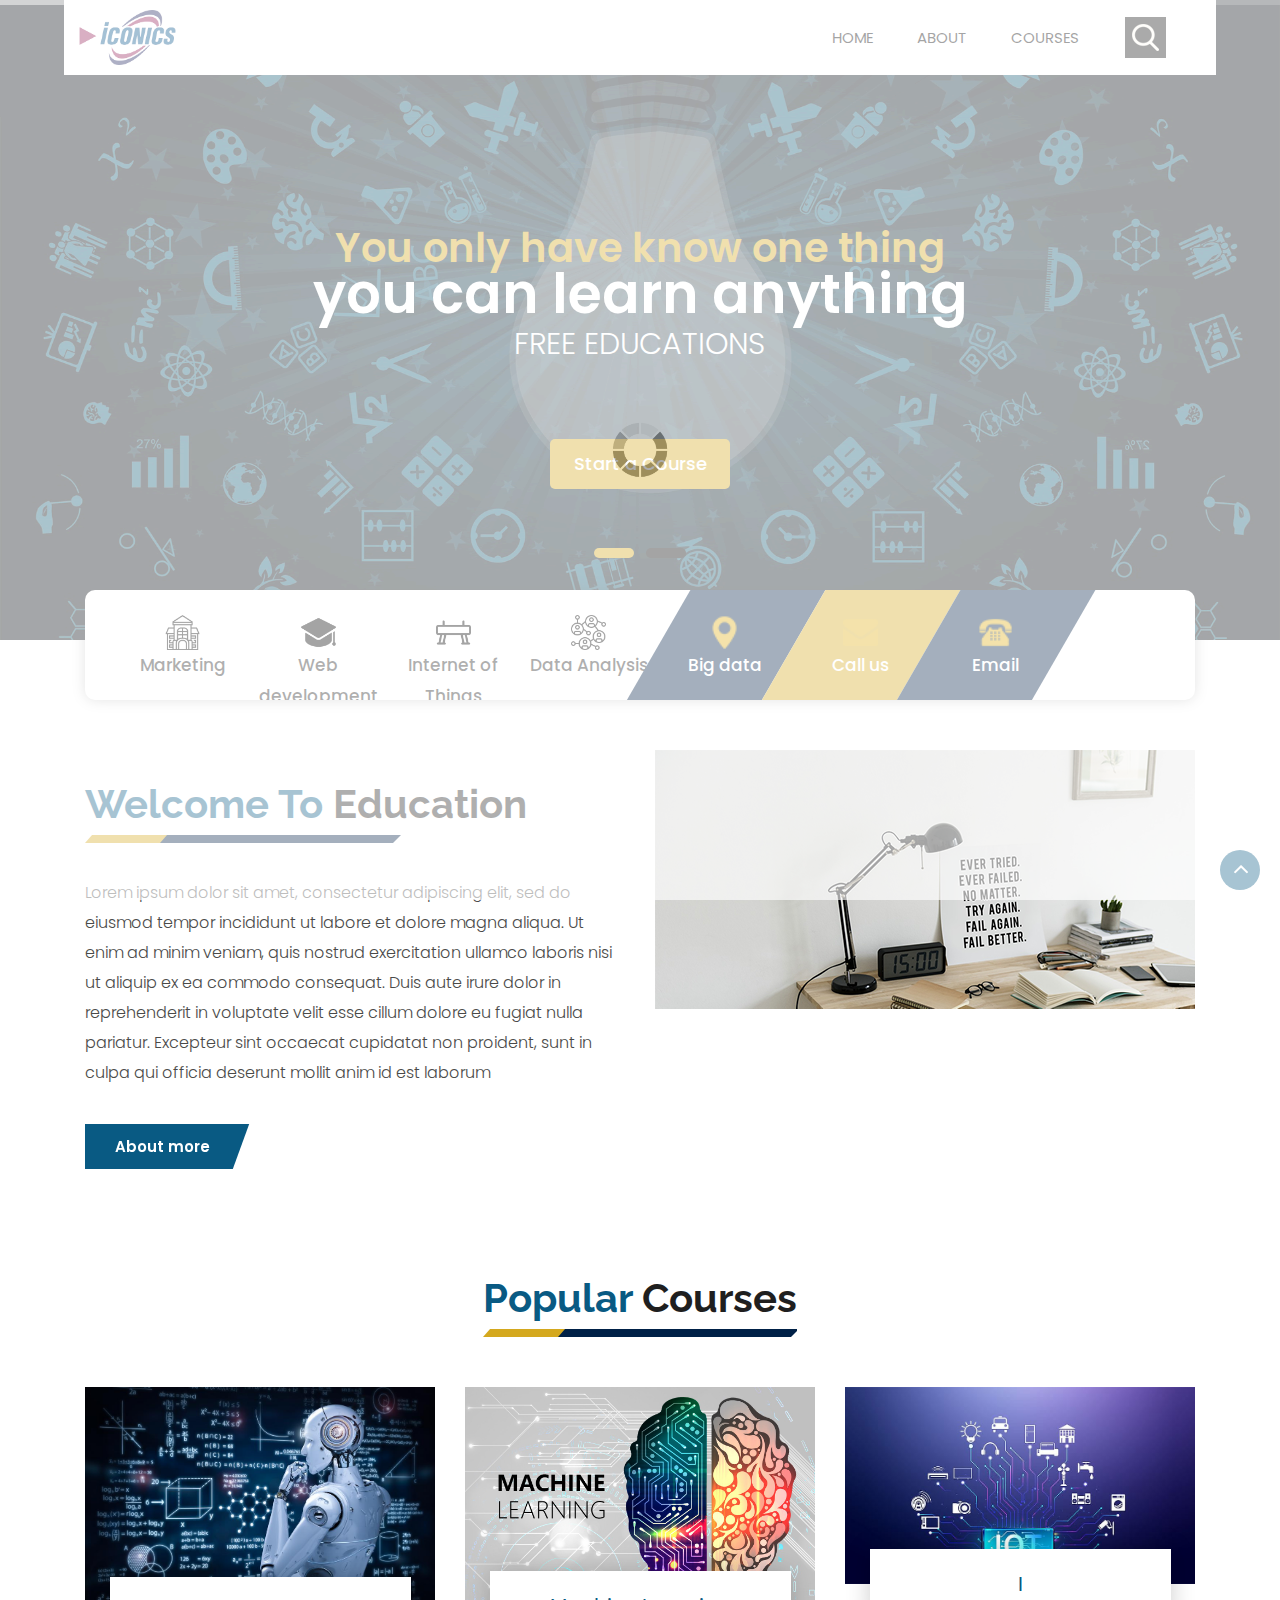
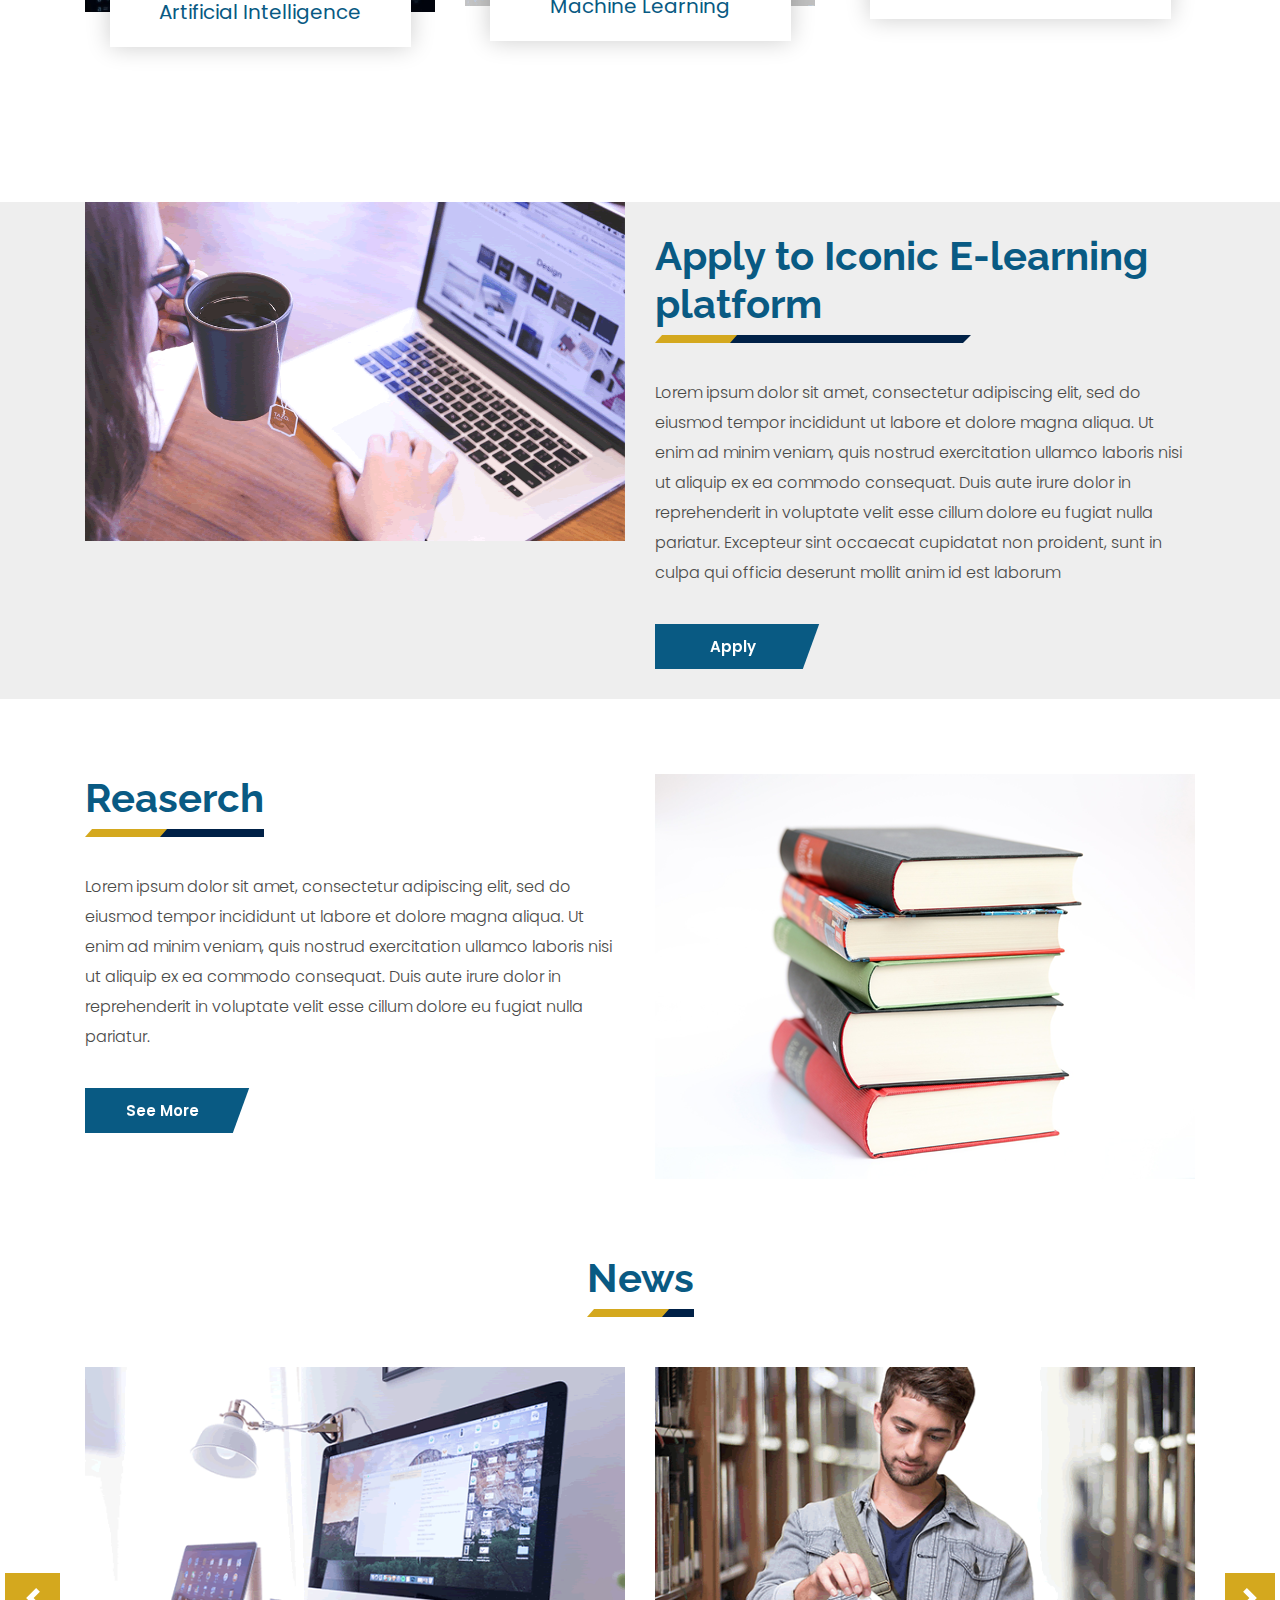
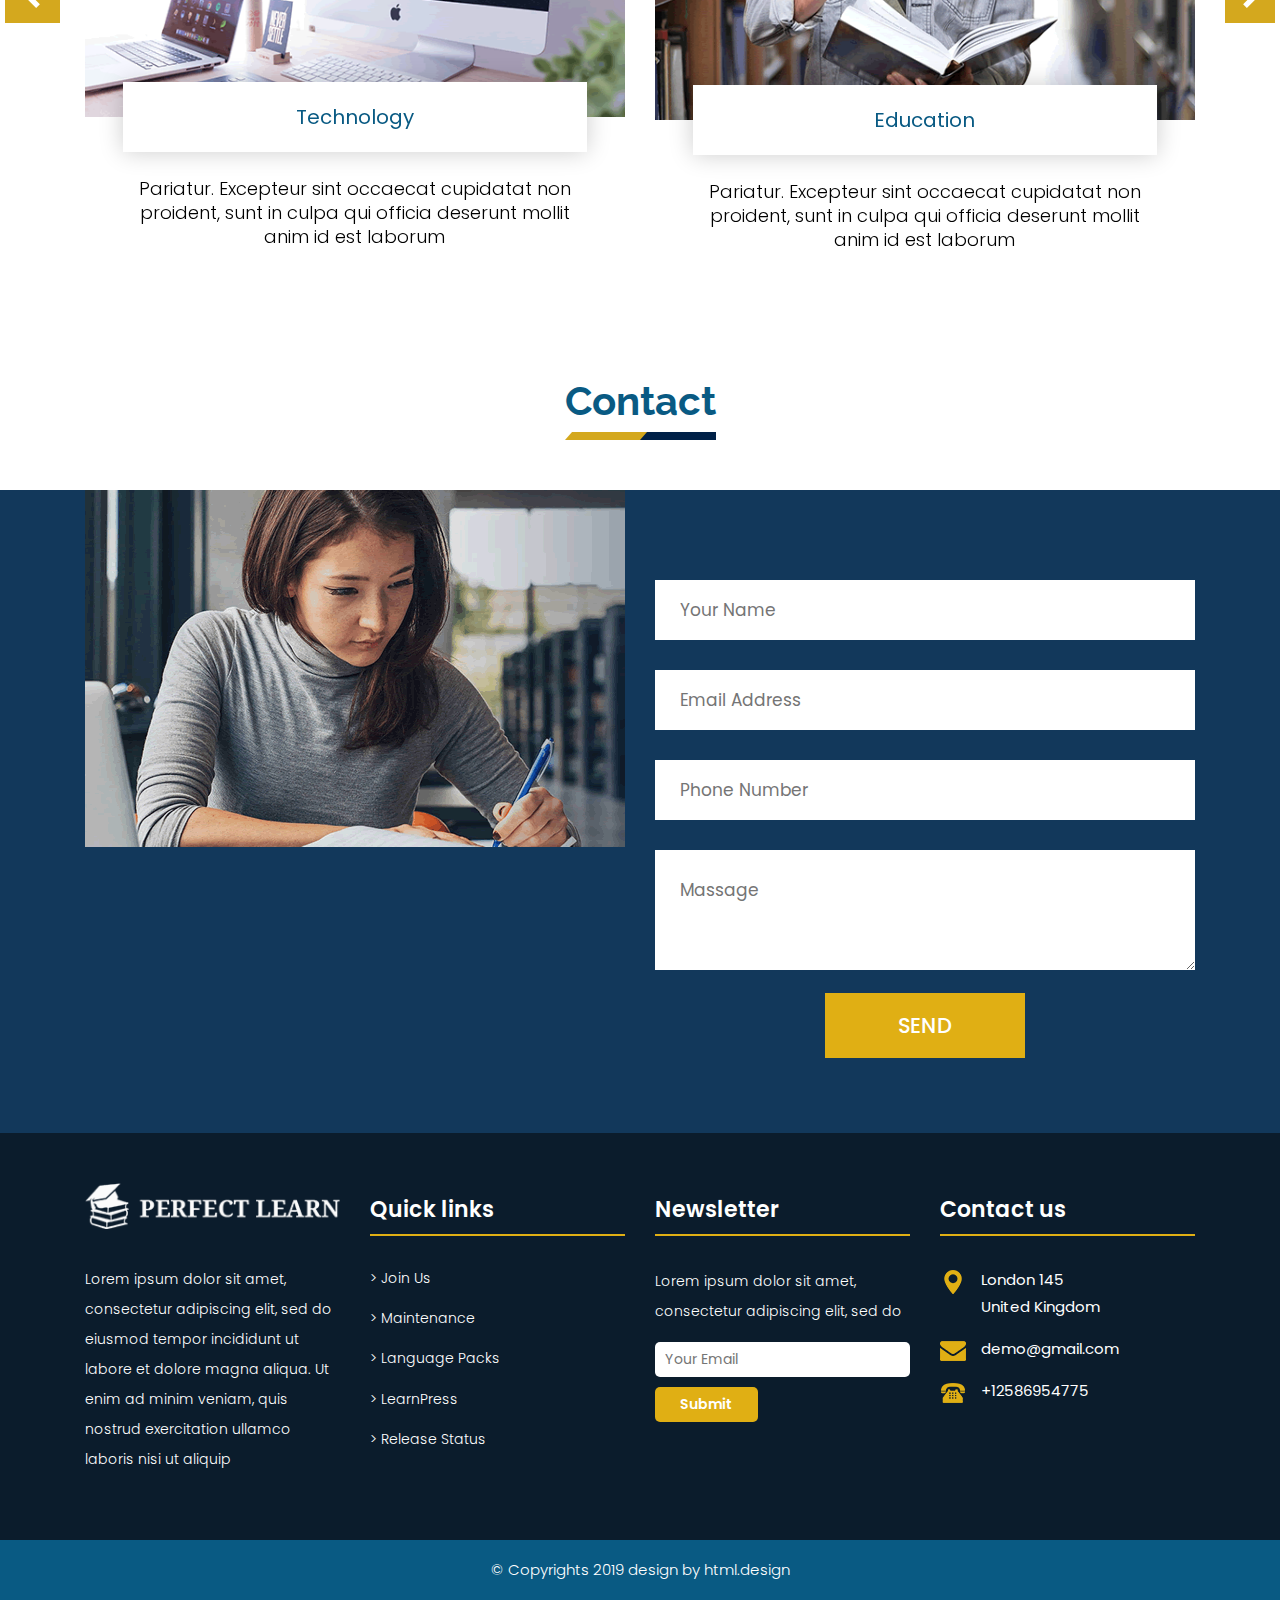
==== index.html @ 2a93c18f "Update index.html" ====
<!DOCTYPE html>
<html lang="en">
<!-- Basic -->

<head>
    <meta charset="utf-8">
    <meta http-equiv="X-UA-Compatible" content="IE=edge">

    <!-- Mobile Metas -->
    <meta name="viewport" content="width=device-width, minimum-scale=1.0, maximum-scale=1.0, user-scalable=no">

    <!-- Site Metas -->
    <title>ICONIC E-Learning</title>
    <meta name="keywords" content="">
    <meta name="description" content="">
    <meta name="author" content="">

    <!-- Site Icons -->
    <link rel="shortcut icon" href="#" type="image/x-icon" />
    <link rel="apple-touch-icon" href="#" />

    <!-- Bootstrap CSS -->
    <link rel="stylesheet" href="css/bootstrap.min.css" />
    <!-- Pogo Slider CSS -->
    <link rel="stylesheet" href="css/pogo-slider.min.css" />
    <!-- Site CSS -->
    <link rel="stylesheet" href="css/style.css" />
    <!-- Responsive CSS -->
    <link rel="stylesheet" href="css/responsive.css" />
    <!-- Custom CSS -->
    <link rel="stylesheet" href="css/custom.css" />

    <!--[if lt IE 9]>
      <script src="https://oss.maxcdn.com/libs/html5shiv/3.7.0/html5shiv.js"></script>
      <script src="https://oss.maxcdn.com/libs/respond.js/1.4.2/respond.min.js"></script>
    <![endif]-->

</head>

<body id="home" data-spy="scroll" data-target="#navbar-wd" data-offset="98">

    <!-- LOADER -->
    <div id="preloader">
        <div class="loader">
            <img src="images/loader.gif" alt="#" />
        </div>
    </div>
    <!-- end loader -->
    <!-- END LOADER -->

    <!-- Start header -->
    <header class="top-header">
        <nav class="navbar header-nav navbar-expand-lg">
            <div class="container-fluid">
                <a class="navbar-brand" href="index.html"><img src="download.png" alt="image"></a>
                <button class="navbar-toggler" type="button" data-toggle="collapse" data-target="#navbar-wd" aria-controls="navbar-wd" aria-expanded="false" aria-label="Toggle navigation">
                    <span></span>
                    <span></span>
                    <span></span>
                </button>
                <div class="collapse navbar-collapse justify-content-end" id="navbar-wd">
                    <ul class="navbar-nav">
                        <li><a class="nav-link active" href="index.html">Home</a></li>
                        <li><a class="nav-link" href="about.html">About</a></li>
			    <li><a class="nav-link" href="courses.html">Courses</a></li>
                    </ul>
                </div>
                <div class="search-box">
                    <input type="text" class="search-txt" placeholder="Search">
                    <a class="search-btn">
                        <img src="images/search_icon.png" alt="#" />
                    </a>
                </div>
            </div>
        </nav>
    </header>
    <!-- End header -->

    <!-- Start Banner -->
    <div class="ulockd-home-slider">
        <div class="container-fluid">
            <div class="row">
                <div class="pogoSlider" id="js-main-slider">
                    <div class="pogoSlider-slide" style="background-image:url(images/banner_img.png);">
                        <div class="container">
                            <div class="row">
                                <div class="col-md-12">
                                    <div class="slide_text">
                                        <h3><span span class="theme_color">You only have know one thing</span><br>you can learn anything</h3>
                                        <h4>Free Educations</h4>
                                        <br>
                                        <div class="full center">
										    <a class="contact_bt" href="courses.html">Start a Course</a>
										</div>
                                    </div>
                                </div>
                            </div>
                        </div>
                    </div>
                    <div class="pogoSlider-slide" style="background-image:url(images/banner_img.png);">
                        <div class="container">
                            <div class="row">
                                <div class="col-md-12">
                                    <div class="slide_text">
                                        <h3><span span class="theme_color">You only have know one thing</span><br>you can learn anything</h3>
                                        <h4>Free Educations</h4>
                                        <br>
                                        <div class="full center">
										    <a class="contact_bt" href="courses.html">Start a Course</a>
										</div>
                                    </div>
                                </div>
                            </div>
                        </div>
                    </div>
                </div>
                <!-- .pogoSlider -->
            </div>
        </div>
    </div>
    <!-- End Banner -->
    <!-- section -->
	<div class="section tabbar_menu">
	   <div class="container">
	      <div class="row">
		      <div class="col-md-12">
			     <div class="tab_menu">
				    <ul>
					   <li><a href="#"><span class="icon"><img src="images/i1.png" alt="#" /></span><span>Marketing</span></a></li>
					   <li><a href="#"><span class="icon"><img src="images/i2.png" alt="#" /></span><span>Web development</span></a></li>
					   <li><a href="#"><span class="icon"><img src="images/i3.png" alt="#" /></span><span>Internet of Things</span></a></li>
					   <li><a href="#"><span class="icon"><img src="images/i4.png" alt="#" /></span><span>Data Analysis</span></a></li>
					   <li><a href="#"><span class="icon"><img src="images/i5.png" alt="#" /></span><span>Big data</span></a></li>
					   <li><a href="#"><span class="icon"><img src="images/i6.png" alt="#" /></span><span>Call us</span></a></li>
					   <li><a href="#"><span class="icon"><img src="images/i7.png" alt="#" /></span><span>Email</span></a></li>
					</ul>
				 </div>
			  </div>
		  </div>
	   </div>
	</div>
	<!-- end section -->
	<!-- section -->
    <div class="section margin-top_50">
        <div class="container">
            <div class="row">
                <div class="col-md-6 layout_padding_2">
                    <div class="full">
                        <div class="heading_main text_align_left">
						   <h2><span>Welcome To</span> Education</h2>
                        </div>
						<div class="full">
						  <p>Lorem ipsum dolor sit amet, consectetur adipiscing elit, sed do eiusmod tempor incididunt ut labore et dolore magna aliqua.
						  Ut enim ad minim veniam, quis nostrud exercitation ullamco laboris nisi ut aliquip ex ea commodo consequat. 
						  Duis aute irure dolor in reprehenderit in voluptate velit esse cillum dolore eu fugiat nulla pariatur. 
						  Excepteur sint occaecat cupidatat non proident, sunt in culpa qui officia deserunt mollit anim id est laborum</p>
						</div>
						<div class="full">
						   <a class="hvr-radial-out button-theme" href="#">About more</a>
						</div>
                    </div>
                </div>
				<div class="col-md-6">
                    <div class="full">
                        <img src="images/img2.png" alt="#" />
                    </div>
                </div>
            </div>
        </div>
    </div>
	<!-- end section -->
	<!-- section -->
    <div class="section layout_padding">
        <div class="container">
            <div class="row">
                <div class="col-md-12">
                    <div class="full">
                        <div class="heading_main text_align_center">
						   <h2><span>Popular </span>Courses</h2>
                        </div>
					  </div>
                </div>
				<div class="col-md-4">
                    <div class="full blog_img_popular">
                       <img class="img-responsive" src="images/AI.jpg" alt="#" /> 
					   <h4>Artificial Intelligence</h4>
                    </div>
                </div>
				<div class="col-md-4">
                    <div class="full blog_img_popular">
                        <img class="img-responsive" src="images/ml.jpeg" alt="#" />
						<h4>Machine Learning</h4>
                    </div>
                </div>
				<div class="col-md-4">
                    <div class="full blog_img_popular">
                        <img class="img-responsive" src="images/IoT.jpg" alt="#" />
						<h4>I</h4>
                    </div>
                </div>
            </div>
        </div>
    </div>
	<!-- end section -->
	<!-- section -->
    <div class="section margin-top_50 silver_bg">
        <div class="container">
            <div class="row">
			    <div class="col-md-6">
                    <div class="full float-right_img">
                        <img src="images/img6.png" alt="#" />
                    </div>
                </div>
                <div class="col-md-6 layout_padding_2">
                    <div class="full">
                        <div class="heading_main text_align_left">
						   <h2><span>Apply to Iconic E-learning platform</h2>
                        </div>
						<div class="full">
						  <p>Lorem ipsum dolor sit amet, consectetur adipiscing elit, sed do eiusmod tempor incididunt ut labore et dolore magna aliqua.
						  Ut enim ad minim veniam, quis nostrud exercitation ullamco laboris nisi ut aliquip ex ea commodo consequat. Duis aute irure dolor 
						  in reprehenderit in voluptate velit esse cillum dolore eu fugiat nulla pariatur. Excepteur sint occaecat cupidatat non proident, 
						  sunt in culpa qui officia deserunt mollit anim id est laborum</p>
						</div>
						<div class="full">
						   <a class="hvr-radial-out button-theme" href="#">Apply</a>
						</div>
                    </div>
                </div>
			</div>
        </div>
    </div>
	<!-- end section -->
	<!-- section -->
    <div class="section layout_padding padding_bottom-0">
        <div class="container">
            <div class="row">
                <div class="col-md-6">
                    <div class="full">
                        <div class="heading_main text_align_left">
						   <h2><span>Reaserch</span></h2>
                        </div>
						<div class="full">
						  <p>Lorem ipsum dolor sit amet, consectetur adipiscing elit, sed do eiusmod tempor incididunt ut labore et dolore magna aliqua. 
						  Ut enim ad minim veniam, quis nostrud exercitation ullamco laboris nisi ut aliquip ex ea commodo consequat. Duis aute irure dolor in 
						  reprehenderit in voluptate velit esse cillum dolore eu fugiat nulla pariatur.</p>
						</div>
						<div class="full">
						   <a class="hvr-radial-out button-theme" href="#">See More</a>
						</div>
                    </div>
                </div>
				<div class="col-md-6">
                    <div class="full">
                        <img class="img-responsive" src="images/img7.png" alt="#" />
                    </div>
                </div>
            </div>
        </div>
    </div>
	<!-- end section -->
	<!-- section -->
    <div class="section layout_padding padding_bottom-0">
        <div class="container">
            <div class="row">
                <div class="col-md-12">
                    <div class="full">
                        <div class="heading_main text_align_center">
						   <h2><span>News</span></h2>
                        </div>
					  </div>
                </div>
			  </div>
               <div class="row">
                <div class="col-lg-12">
                    <div id="demo" class="carousel slide" data-ride="carousel">

                        <!-- The slideshow -->
                        <div class="carousel-inner">
                            <div class="carousel-item active">
                                <div class="row">
                                    <div class="col-lg-6 col-md-6 col-sm-12">
									   <div class="full blog_img_popular">
                                          <img class="img-responsive" src="images/img9.png" alt="#" />
										  <h4>Technology</h4>
										  <p>Pariatur. Excepteur sint occaecat cupidatat non proident, sunt in culpa qui officia deserunt mollit anim id est laborum</p>
										</div>
                                    </div>
                                    <div class="col-lg-6 col-md-6 col-sm-12">
                                        <div class="full blog_img_popular">
                                          <img class="img-responsive" src="images/img8.png" alt="#" />
										  <h4>Education</h4>
										  <p>Pariatur. Excepteur sint occaecat cupidatat non proident, sunt in culpa qui officia deserunt mollit anim id est laborum</p>
										</div>
                                    </div>
                                </div>
                            </div>
                            <div class="carousel-item">
                                <div class="row">
                                    <div class="col-lg-6 col-md-6 col-sm-12">
									   <div class="full blog_img_popular">
                                          <img class="img-responsive" src="images/img9.png" alt="#" />
										  <h4>Technology</h4>
										  <p>Pariatur. Excepteur sint occaecat cupidatat non proident, sunt in culpa qui officia deserunt mollit anim id est laborum</p>
										</div>
                                    </div>
                                    <div class="col-lg-6 col-md-6 col-sm-12">
                                        <div class="full blog_img_popular">
                                          <img class="img-responsive" src="images/img8.png" alt="#" />
										  <h4>Education</h4>
										  <p>Pariatur. Excepteur sint occaecat cupidatat non proident, sunt in culpa qui officia deserunt mollit anim id est laborum</p>
										</div>
                                    </div>
                                </div>
                            </div>
                        </div>

                        <!-- Left and right controls -->
                        <a class="carousel-control-prev" href="#demo" data-slide="prev">
                            <span class="carousel-control-prev-icon"></span>
                        </a>
                        <a class="carousel-control-next" href="#demo" data-slide="next">
                            <span class="carousel-control-next-icon"></span>
                        </a>

                    </div>
                </div>

            </div>			  
           </div>
        </div>
	<!-- end section -->
	<!-- section -->
    <div class="section layout_padding padding_bottom-0">
        <div class="container">
            <div class="row">
                <div class="col-md-12">
                    <div class="full">
                        <div class="heading_main text_align_center">
						   <h2><span>Contact</span></h2>
                        </div>
					  </div>
                </div>
			  </div>
           </div>
        </div>
	<!-- end section -->
	<!-- section -->
    <div class="section contact_section" style="background:#12385b;">
        <div class="container">
               <div class="row">
                 <div class="col-lg-6 col-md-6 col-sm-12">
				    <div class="full float-right_img">
                        <img src="images/img10.png" alt="#">
                    </div>
                 </div>
				 <div class="layout_padding col-lg-6 col-md-6 col-sm-12">
				    <div class="contact_form">
					    <form action="contact.html">
						   <fieldset>
						       <div class="full field">
							      <input type="text" placeholder="Your Name" name="your name" />
							   </div>
							   <div class="full field">
							      <input type="email" placeholder="Email Address" name="Email" />
							   </div>
							   <div class="full field">
							      <input type="phn" placeholder="Phone Number" name="Phone number" />
							   </div>
							   <div class="full field">
							      <textarea placeholder="Massage"></textarea>
							   </div>
							   <div class="full field">
							      <div class="center"><button>Send</button></div>
							   </div>
						   </fieldset>
						</form>
					</div>
                 </div>
               </div>			  
           </div>
        </div>
	<!-- end section -->
    <!-- Start Footer -->
    <footer class="footer-box">
        <div class="container">
		
		   <div class="row">
		   
		      <div class="col-xs-12 col-sm-6 col-md-6 col-lg-3">
			     <div class="footer_blog">
				    <div class="full margin-bottom_30">
					   <img src="images/footer_logo.png" alt="#" />
					 </div>
					 <div class="full white_fonts">
					    <p>Lorem ipsum dolor sit amet, consectetur adipiscing elit, sed do eiusmod tempor incididunt ut labore et dolore magna aliqua. 
						Ut enim ad minim veniam, quis nostrud exercitation ullamco laboris nisi ut aliquip </p>
					 </div>
				 </div>
			  </div>
			  
			  <div class="col-xs-12 col-sm-6 col-md-6 col-lg-3">
			       <div class="footer_blog footer_menu white_fonts">
						    <h3>Quick links</h3>
						    <ul> 
							  <li><a href="#">> Join Us</a></li>
							  <li><a href="#">> Maintenance</a></li>
							  <li><a href="#">> Language Packs</a></li>
							  <li><a href="#">> LearnPress</a></li>
							  <li><a href="#">> Release Status</a></li>
							</ul>
						 </div>
				 </div>
				 
				 <div class="col-xs-12 col-sm-6 col-md-6 col-lg-3">
				 <div class="footer_blog full white_fonts">
						     <h3>Newsletter</h3>
							 <p>Lorem ipsum dolor sit amet, consectetur adipiscing elit, sed do</p>
							 <div class="newsletter_form">
							    <form action="index.html">
								   <input type="email" placeholder="Your Email" name="#" required />
								   <button>Submit</button>
								</form>
							 </div>
						 </div>
					</div>	 
			  
			  <div class="col-xs-12 col-sm-6 col-md-6 col-lg-3">
				 <div class="footer_blog full white_fonts">
						     <h3>Contact us</h3>
							 <ul class="full">
							   <li><img src="images/i5.png"><span>London 145<br>United Kingdom</span></li>
							   <li><img src="images/i6.png"><span>demo@gmail.com</span></li>
							   <li><img src="images/i7.png"><span>+12586954775</span></li>
							 </ul>
						 </div>
					</div>	 
			  
		   </div>
		
        </div>
    </footer>
    <!-- End Footer -->

    <div class="footer_bottom">
        <div class="container">
            <div class="row">
                <div class="col-12">
                    <p class="crp">© Copyrights 2019 design by html.design</p>
                </div>
            </div>
        </div>
    </div>

    <a href="#" id="scroll-to-top" class="hvr-radial-out"><i class="fa fa-angle-up"></i></a>

    <!-- ALL JS FILES -->
    <script src="js/jquery.min.js"></script>
	<script src="js/popper.min.js"></script>
    <script src="js/bootstrap.min.js"></script>
    <!-- ALL PLUGINS -->
    <script src="js/jquery.magnific-popup.min.js"></script>
    <script src="js/jquery.pogo-slider.min.js"></script>
    <script src="js/slider-index.js"></script>
    <script src="js/smoothscroll.js"></script>
    <script src="js/form-validator.min.js"></script>
    <script src="js/contact-form-script.js"></script>
    <script src="js/isotope.min.js"></script>
    <script src="js/images-loded.min.js"></script>
    <script src="js/custom.js"></script>
	<script>
	/* counter js */

(function ($) {
	$.fn.countTo = function (options) {
		options = options || {};
		
		return $(this).each(function () {
			// set options for current element
			var settings = $.extend({}, $.fn.countTo.defaults, {
				from:            $(this).data('from'),
				to:              $(this).data('to'),
				speed:           $(this).data('speed'),
				refreshInterval: $(this).data('refresh-interval'),
				decimals:        $(this).data('decimals')
			}, options);
			
			// how many times to update the value, and how much to increment the value on each update
			var loops = Math.ceil(settings.speed / settings.refreshInterval),
				increment = (settings.to - settings.from) / loops;
			
			// references & variables that will change with each update
			var self = this,
				$self = $(this),
				loopCount = 0,
				value = settings.from,
				data = $self.data('countTo') || {};
			
			$self.data('countTo', data);
			
			// if an existing interval can be found, clear it first
			if (data.interval) {
				clearInterval(data.interval);
			}
			data.interval = setInterval(updateTimer, settings.refreshInterval);
			
			// initialize the element with the starting value
			render(value);
			
			function updateTimer() {
				value += increment;
				loopCount++;
				
				render(value);
				
				if (typeof(settings.onUpdate) == 'function') {
					settings.onUpdate.call(self, value);
				}
				
				if (loopCount >= loops) {
					// remove the interval
					$self.removeData('countTo');
					clearInterval(data.interval);
					value = settings.to;
					
					if (typeof(settings.onComplete) == 'function') {
						settings.onComplete.call(self, value);
					}
				}
			}
			
			function render(value) {
				var formattedValue = settings.formatter.call(self, value, settings);
				$self.html(formattedValue);
			}
		});
	};
	
	$.fn.countTo.defaults = {
		from: 0,               // the number the element should start at
		to: 0,                 // the number the element should end at
		speed: 1000,           // how long it should take to count between the target numbers
		refreshInterval: 100,  // how often the element should be updated
		decimals: 0,           // the number of decimal places to show
		formatter: formatter,  // handler for formatting the value before rendering
		onUpdate: null,        // callback method for every time the element is updated
		onComplete: null       // callback method for when the element finishes updating
	};
	
	function formatter(value, settings) {
		return value.toFixed(settings.decimals);
	}
}(jQuery));

jQuery(function ($) {
  // custom formatting example
  $('.count-number').data('countToOptions', {
	formatter: function (value, options) {
	  return value.toFixed(options.decimals).replace(/\B(?=(?:\d{3})+(?!\d))/g, ',');
	}
  });
  
  // start all the timers
  $('.timer').each(count);  
  
  function count(options) {
	var $this = $(this);
	options = $.extend({}, options || {}, $this.data('countToOptions') || {});
	$this.countTo(options);
  }
});
	</script>
</body>

</html>
---- css/pogo-slider.min.css ----
.pogoSlider-dir-btn:focus,
.pogoSlider-nav-btn:focus {
	outline: 0
}

.pogoSlider {
	width: 100%;
	height: 0;
	padding-bottom: 50% !important;
	position: relative;
	overflow: hidden
}

#column-left .pogoSlider,
#column-right .pogoSlider,
#content .pogoSlider {
	margin-bottom: 20px
}

.pogoSlider--banner .pogoSlider-slide {
	ms-filter: "progid:DXImageTransform.Microsoft.Alpha(Opacity=100)";
	filter: alpha(opacity=100);
	opacity: 1
}

.pogoSlider-slide {
	width: 100%;
	height: 100%;
	position: absolute;
	background-size: cover;
	-ms-filter: "progid:DXImageTransform.Microsoft.Alpha(Opacity=0)";
	filter: alpha(opacity=0);
	opacity: 0;
	-webkit-perspective: 1300px;
	perspective: 1300px;
	overflow: hidden
}

.pogoSlider-loading {
	position: absolute;
	top: 0;
	left: 0;
	width: 100%;
	height: 100%;
	background: #eaeaea;
	z-index: 11
}

.pogoSlider-loading-icon {
	position: absolute;
	top: 50%;
	margin-top: -18px;
	left: 50%;
	margin-left: -18px;
	width: 36px;
	height: 36px;
	background-image: url([data-uri])
}

.pogoSlider-slide-element {
	-webkit-animation-fill-mode: both;
	animation-fill-mode: both
}

.m-pogoSlider .pogoSlider-slide-element {
	position: absolute;
	margin: 0;
	box-sizing: border-box
}

.pogoSlider-progressBar {
	position: absolute;
	width: 100%;
	height: 5px;
	top: 0;
	left: 0;
	background: #fff;
	-ms-filter: "progid:DXImageTransform.Microsoft.Alpha(Opacity=20)";
	filter: alpha(opacity=20);
	background: rgba(255, 255, 255, .2);
	z-index: 6
}

.pogoSlider-progressBar-duration {
	position: absolute;
	height: 100%;
	left: 0;
	width: 0;
	background: #fff;
	-ms-filter: "progid:DXImageTransform.Microsoft.Alpha(Opacity=40)";
	filter: alpha(opacity=40);
	background: rgba(255, 255, 255, .4)
}

.pogoSlider-dir-btn {
	position: absolute;
	z-index: 10;
	background: 0 0;
	width: 20px;
	height: 20px;
	border-color: #eaeaea;
	border-color: rgba(255, 255, 255, .7);
	border-style: solid;
	-webkit-transform: rotate(45deg);
	-ms-transform: rotate(45deg);
	transform: rotate(45deg);
	cursor: pointer
}

.pogoSlider-dir-btn:hover {
	border-color: #fff
}

.pogoSlider--dirBottomLeft .pogoSlider-dir-btn--prev,
.pogoSlider--dirBottomRight .pogoSlider-dir-btn--prev,
.pogoSlider--dirCenterHorizontal .pogoSlider-dir-btn--prev,
.pogoSlider--dirTopLeft .pogoSlider-dir-btn--prev,
.pogoSlider--dirTopRight .pogoSlider-dir-btn--prev {
	border-width: 0 0 3px 3px
}

.pogoSlider--dirBottomLeft .pogoSlider-dir-btn--next,
.pogoSlider--dirBottomRight .pogoSlider-dir-btn--next,
.pogoSlider--dirCenterHorizontal .pogoSlider-dir-btn--next,
.pogoSlider--dirTopLeft .pogoSlider-dir-btn--next,
.pogoSlider--dirTopRight .pogoSlider-dir-btn--next {
	border-width: 3px 3px 0 0
}

.pogoSlider--dirCenterVertical .pogoSlider-dir-btn--next {
	border-width: 3px 0 0 3px
}

.pogoSlider--dirCenterVertical .pogoSlider-dir-btn--prev {
	border-width: 0 3px 3px 0
}

.pogoSlider--dirCenterVertical .pogoSlider-dir-btn--next,
.pogoSlider--dirTopLeft .pogoSlider-dir-btn,
.pogoSlider--dirTopRight .pogoSlider-dir-btn {
	top: 14px
}

.pogoSlider--dirBottomLeft .pogoSlider-dir-btn--prev,
.pogoSlider--dirCenterHorizontal .pogoSlider-dir-btn--prev,
.pogoSlider--dirTopLeft .pogoSlider-dir-btn--prev {
	left: 14px
}

.pogoSlider--dirBottomLeft .pogoSlider-dir-btn--next,
.pogoSlider--dirTopLeft .pogoSlider-dir-btn--next {
	left: 50px
}

.pogoSlider--dirBottomRight .pogoSlider-dir-btn--prev,
.pogoSlider--dirTopRight .pogoSlider-dir-btn--prev {
	right: 50px
}

.pogoSlider--dirBottomRight .pogoSlider-dir-btn--next,
.pogoSlider--dirCenterHorizontal .pogoSlider-dir-btn--next,
.pogoSlider--dirTopRight .pogoSlider-dir-btn--next {
	right: 14px
}

.pogoSlider--dirBottomLeft .pogoSlider-dir-btn,
.pogoSlider--dirBottomRight .pogoSlider-dir-btn,
.pogoSlider--dirCenterVertical .pogoSlider-dir-btn--prev {
	bottom: 14px
}

.pogoSlider--dirCenterVertical .pogoSlider-dir-btn {
	left: 50%;
	margin-left: -10px
}

.pogoSlider--dirCenterHorizontal .pogoSlider-dir-btn {
	top: 50%;
	margin-top: -10px
}

.pogoSlider-nav {
	position: absolute;
	padding: 0;
	margin: 0;
	z-index: 10
}

.pogoSlider--navBottom .pogoSlider-nav,
.pogoSlider--navTop .pogoSlider-nav {
	left: 50%;
	-webkit-transform: translateX(-50%);
	-ms-transform: translateX(-50%);
	transform: translateX(-50%)
}

.pogoSlider--navTop .pogoSlider-nav {
	top: 10px
}

.pogoSlider--navBottom .pogoSlider-nav {
	bottom: 10px
}

.pogoSlider--navBottom .pogoSlider-nav li,
.pogoSlider--navTop .pogoSlider-nav li {
	display: inline;
	margin: 0 6px
}

.pogoSlider--navLeft .pogoSlider-nav,
.pogoSlider--navRight .pogoSlider-nav {
	top: 50%;
	-webkit-transform: translateY(-50%);
	-ms-transform: translateY(-50%);
	transform: translateY(-50%)
}

.pogoSlider--navLeft .pogoSlider-nav {
	left: 10px
}

.pogoSlider--navRight .pogoSlider-nav {
	right: 10px
}

.pogoSlider--navLeft .pogoSlider-nav li,
.pogoSlider--navRight .pogoSlider-nav li {
	display: block;
	margin: 6px 0
}

.pogoSlider-nav-btn {
	background: #ccc;
	background: rgba(255, 255, 255, .5);
	border: none;
	border-radius: 10px;
	width: 40px;
	height: 10px;
	box-shadow: 0 1px 1px rgba(0, 0, 0, .1);
	cursor: pointer
}

.pogoSlider-nav-btn--selected {
	background: #fff;
	box-shadow: 0 1px 1px rgba(0, 0, 0, .3)
}

.pogoSlider-slide-slice {
	overflow: hidden;
	position: absolute;
	background-size: cover
}

.pogoSlider-slide-slice-inner {
	position: absolute;
	overflow: hidden
}

.pogoSlider-animation-slideDownIn {
	-webkit-animation-name: slideDownIn;
	animation-name: slideDownIn
}

@-webkit-keyframes slideDownIn {
	0% {
		-webkit-transform: translateY(-50px);
		transform: translateY(-50px);
		opacity: 0
	}
	100% {
		-webkit-transform: translateY(0);
		transform: translateY(0);
		opacity: 1
	}
}

@keyframes slideDownIn {
	0% {
		-webkit-transform: translateY(-50px);
		transform: translateY(-50px);
		opacity: 0
	}
	100% {
		-webkit-transform: translateY(0);
		transform: translateY(0);
		opacity: 1
	}
}

.pogoSlider-animation-slideDownOut {
	-webkit-animation-name: slideDownOut;
	animation-name: slideDownOut
}

@-webkit-keyframes slideDownOut {
	0% {
		-webkit-transform: translateY(0);
		transform: translateY(0);
		opacity: 1
	}
	100% {
		-webkit-transform: translateY(50px);
		transform: translateY(50px);
		opacity: 0
	}
}

@keyframes slideDownOut {
	0% {
		-webkit-transform: translateY(0);
		transform: translateY(0);
		opacity: 1
	}
	100% {
		-webkit-transform: translateY(50px);
		transform: translateY(50px);
		opacity: 0
	}
}

.pogoSlider-animation-slideUpIn {
	-webkit-animation-name: slideUpIn;
	animation-name: slideUpIn
}

@-webkit-keyframes slideUpIn {
	0% {
		-webkit-transform: translateY(50px);
		transform: translateY(50px);
		opacity: 0
	}
	100% {
		-webkit-transform: translateY(0);
		transform: translateY(0);
		opacity: 1
	}
}

@keyframes slideUpIn {
	0% {
		-webkit-transform: translateY(50px);
		transform: translateY(50px);
		opacity: 0
	}
	100% {
		-webkit-transform: translateY(0);
		transform: translateY(0);
		opacity: 1
	}
}

.pogoSlider-animation-slideUpOut {
	-webkit-animation-name: slideUpOut;
	animation-name: slideUpOut
}

@-webkit-keyframes slideUpOut {
	0% {
		-webkit-transform: translateY(0);
		transform: translateY(0);
		opacity: 1
	}
	100% {
		-webkit-transform: translateY(50px);
		transform: translateY(50px);
		opacity: 0
	}
}

@keyframes slideUpOut {
	0% {
		-webkit-transform: translateY(0);
		transform: translateY(0);
		opacity: 1
	}
	100% {
		-webkit-transform: translateY(50px);
		transform: translateY(50px);
		opacity: 0
	}
}

.pogoSlider-animation-slideRightIn {
	-webkit-animation-name: slideRightIn;
	animation-name: slideRightIn
}

.pogoSlider-animation-slideRightOut {
	-webkit-animation-name: slideRightOut;
	animation-name: slideRightOut
}

@-webkit-keyframes slideRightIn {
	0% {
		-webkit-transform: translateX(-50px);
		transform: translateX(-50px);
		opacity: 0
	}
	100% {
		-webkit-transform: translateX(0);
		transform: translateX(0);
		opacity: 1
	}
}

@keyframes slideRightIn {
	0% {
		-webkit-transform: translateX(-50px);
		transform: translateX(-50px);
		opacity: 0
	}
	100% {
		-webkit-transform: translateX(0);
		transform: translateX(0);
		opacity: 1
	}
}

@-webkit-keyframes slideRightOut {
	0% {
		-webkit-transform: translateX(0);
		transform: translateX(0);
		opacity: 1
	}
	100% {
		-webkit-transform: translateX(50px);
		transform: translateX(50px);
		opacity: 0
	}
}

@keyframes slideRightOut {
	0% {
		-webkit-transform: translateX(0);
		transform: translateX(0);
		opacity: 1
	}
	100% {
		-webkit-transform: translateX(50px);
		transform: translateX(50px);
		opacity: 0
	}
}

.pogoSlider-animation-slideLeftIn {
	-webkit-animation-name: slideLeftIn;
	animation-name: slideLeftIn
}

.pogoSlider-animation-slideLeftOut {
	-webkit-animation-name: slideLeftOut;
	animation-name: slideLeftOut
}

@-webkit-keyframes slideLeftIn {
	0% {
		-webkit-transform: translateX(50px);
		transform: translateX(50px);
		opacity: 0
	}
	100% {
		-webkit-transform: translateX(0);
		transform: translateX(0);
		opacity: 1
	}
}

@keyframes slideLeftIn {
	0% {
		-webkit-transform: translateX(50px);
		transform: translateX(50px);
		opacity: 0
	}
	100% {
		-webkit-transform: translateX(0);
		transform: translateX(0);
		opacity: 1
	}
}

@-webkit-keyframes slideLeftOut {
	0% {
		-webkit-transform: translateX(0);
		transform: translateX(0);
		opacity: 1
	}
	100% {
		-webkit-transform: translateX(-50px);
		transform: translateX(-50px);
		opacity: 0
	}
}

@keyframes slideLeftOut {
	0% {
		-webkit-transform: translateX(0);
		transform: translateX(0);
		opacity: 1
	}
	100% {
		-webkit-transform: translateX(-50px);
		transform: translateX(-50px);
		opacity: 0
	}
}

.pogoSlider-animation-expandIn {
	-webkit-animation-name: expandIn;
	animation-name: expandIn
}

.pogoSlider-animation-expandOut {
	-webkit-animation-name: expandOut;
	animation-name: expandOut
}

@-webkit-keyframes expandIn {
	0% {
		-webkit-transform: scale(.7);
		transform: scale(.7);
		opacity: 0
	}
	100% {
		-webkit-transform: scale(1);
		transform: scale(1);
		opacity: 1
	}
}

@keyframes expandIn {
	0% {
		-webkit-transform: scale(.7);
		transform: scale(.7);
		opacity: 0
	}
	100% {
		-webkit-transform: scale(1);
		transform: scale(1);
		opacity: 1
	}
}

@-webkit-keyframes expandOut {
	0% {
		-webkit-transform: scale(1);
		transform: scale(1);
		opacity: 1
	}
	100% {
		-webkit-transform: scale(1.5);
		transform: scale(1.5);
		opacity: 0
	}
}

@keyframes expandOut {
	0% {
		-webkit-transform: scale(1);
		transform: scale(1);
		opacity: 1
	}
	100% {
		-webkit-transform: scale(1.5);
		transform: scale(1.5);
		opacity: 0
	}
}

.pogoSlider-animation-contractIn {
	-webkit-animation-name: contractIn;
	animation-name: contractIn
}

.pogoSlider-animation-contractOut {
	-webkit-animation-name: contractOut;
	animation-name: contractOut
}

@-webkit-keyframes contractIn {
	0% {
		-webkit-transform: scale(2);
		transform: scale(2);
		opacity: 0
	}
	100% {
		-webkit-transform: scale(1);
		transform: scale(1);
		opacity: 1
	}
}

@keyframes contractIn {
	0% {
		-webkit-transform: scale(2);
		transform: scale(2);
		opacity: 0
	}
	100% {
		-webkit-transform: scale(1);
		transform: scale(1);
		opacity: 1
	}
}

@-webkit-keyframes contractOut {
	0% {
		-webkit-transform: scale(1);
		transform: scale(1);
		opacity: 1
	}
	100% {
		-webkit-transform: scale(.5);
		transform: scale(.5);
		opacity: 0
	}
}

@keyframes contractOut {
	0% {
		-webkit-transform: scale(1);
		transform: scale(1);
		opacity: 1
	}
	100% {
		-webkit-transform: scale(.5);
		transform: scale(.5);
		opacity: 0
	}
}

.pogoSlider-animation-spinIn {
	-webkit-animation-name: spinIn;
	animation-name: spinIn
}

.pogoSlider-animation-spinOut {
	-webkit-animation-name: spinOut;
	animation-name: spinOut
}

@-webkit-keyframes spinIn {
	0% {
		-webkit-backface-visibility: hidden;
		backface-visibility: hidden;
		-webkit-transform: scale(0)rotate(720deg);
		transform: scale(0)rotate(720deg)
	}
	100% {
		-webkit-backface-visibility: hidden;
		backface-visibility: hidden;
		-webkit-transform: scale(1)rotate(0);
		transform: scale(1)rotate(0)
	}
}

@keyframes spinIn {
	0% {
		-webkit-backface-visibility: hidden;
		backface-visibility: hidden;
		-webkit-transform: scale(0)rotate(720deg);
		transform: scale(0)rotate(720deg)
	}
	100% {
		-webkit-backface-visibility: hidden;
		backface-visibility: hidden;
		-webkit-transform: scale(1)rotate(0);
		transform: scale(1)rotate(0)
	}
}

@-webkit-keyframes spinOut {
	0% {
		-webkit-backface-visibility: hidden;
		backface-visibility: hidden;
		-webkit-transform: scale(1)rotate(0);
		transform: scale(1)rotate(0)
	}
	100% {
		-webkit-backface-visibility: hidden;
		backface-visibility: hidden;
		-webkit-transform: scale(0)rotate(720deg);
		transform: scale(0)rotate(720deg)
	}
}

@keyframes spinOut {
	0% {
		-webkit-backface-visibility: hidden;
		backface-visibility: hidden;
		-webkit-transform: scale(1)rotate(0);
		transform: scale(1)rotate(0)
	}
	100% {
		-webkit-backface-visibility: hidden;
		backface-visibility: hidden;
		-webkit-transform: scale(0)rotate(720deg);
		transform: scale(0)rotate(720deg)
	}
}

.pogoSlider-animation-sideFallIn {
	-webkit-transform-style: preserve-3d;
	transform-style: preserve-3d;
	-webkit-animation-name: sideFallIn;
	animation-name: sideFallIn
}

.pogoSlider-animation-sideFallOut {
	-webkit-transform-style: preserve-3d;
	transform-style: preserve-3d;
	-webkit-animation-name: sideFallOut;
	animation-name: sideFallOut
}

@-webkit-keyframes sideFallIn {
	0% {
		-webkit-transform: translate(30%)translateZ(600px)rotate(10deg);
		transform: translate(30%)translateZ(600px)rotate(10deg);
		opacity: 0
	}
	100% {
		-webkit-transform: translate(0)translateZ(0)rotate(0);
		transform: translate(0)translateZ(0)rotate(0);
		opacity: 1
	}
}

@keyframes sideFallIn {
	0% {
		-webkit-transform: translate(30%)translateZ(600px)rotate(10deg);
		transform: translate(30%)translateZ(600px)rotate(10deg);
		opacity: 0
	}
	100% {
		-webkit-transform: translate(0)translateZ(0)rotate(0);
		transform: translate(0)translateZ(0)rotate(0);
		opacity: 1
	}
}

@-webkit-keyframes sideFallOut {
	0% {
		-webkit-transform: translate(0)translateZ(0)rotate(0);
		transform: translate(0)translateZ(0)rotate(0);
		opacity: 1
	}
	100% {
		-webkit-transform: translate(30%)translateZ(600px)rotate(10deg);
		transform: translate(30%)translateZ(600px)rotate(10deg);
		opacity: 0
	}
}

@keyframes sideFallOut {
	0% {
		-webkit-transform: translate(0)translateZ(0)rotate(0);
		transform: translate(0)translateZ(0)rotate(0);
		opacity: 1
	}
	100% {
		-webkit-transform: translate(30%)translateZ(600px)rotate(10deg);
		transform: translate(30%)translateZ(600px)rotate(10deg);
		opacity: 0
	}
}

.pogoSlider-animation-horizontal3DFlipIn {
	-webkit-transform-style: preserve-3d;
	transform-style: preserve-3d;
	-webkit-animation-name: horizontal3DFlipIn;
	animation-name: horizontal3DFlipIn
}

.pogoSlider-animation-horizontal3DFlipOut {
	-webkit-transform-style: preserve-3d;
	transform-style: preserve-3d;
	-webkit-animation-name: horizontal3DFlipOut;
	animation-name: horizontal3DFlipOut
}

@-webkit-keyframes horizontal3DFlipIn {
	0% {
		-webkit-transform: rotateY(-70deg);
		transform: rotateY(-70deg);
		opacity: 0
	}
	100% {
		-webkit-transform: rotateY(0);
		transform: rotateY(0);
		opacity: 1
	}
}

@keyframes horizontal3DFlipIn {
	0% {
		-webkit-transform: rotateY(-70deg);
		transform: rotateY(-70deg);
		opacity: 0
	}
	100% {
		-webkit-transform: rotateY(0);
		transform: rotateY(0);
		opacity: 1
	}
}

@-webkit-keyframes horizontal3DFlipOut {
	0% {
		-webkit-transform: rotateY(0);
		transform: rotateY(0);
		opacity: 1
	}
	100% {
		-webkit-transform: rotateY(-70deg);
		transform: rotateY(-70deg);
		opacity: 0
	}
}

@keyframes horizontal3DFlipOut {
	0% {
		-webkit-transform: rotateY(0);
		transform: rotateY(0);
		opacity: 1
	}
	100% {
		-webkit-transform: rotateY(-70deg);
		transform: rotateY(-70deg);
		opacity: 0
	}
}

.pogoSlider-animation-vertical3DFlipIn {
	-webkit-transform-style: preserve-3d;
	transform-style: preserve-3d;
	-webkit-animation-name: vertical3DFlipIn;
	animation-name: vertical3DFlipIn
}

.pogoSlider-animation-vertical3DFlipOut {
	-webkit-transform-style: preserve-3d;
	transform-style: preserve-3d;
	-webkit-animation-name: vertical3DFlipOut;
	animation-name: vertical3DFlipOut
}

@-webkit-keyframes vertical3DFlipIn {
	0% {
		-webkit-transform: rotateX(-70deg);
		transform: rotateX(-70deg);
		opacity: 0
	}
	100% {
		-webkit-transform: rotateX(0);
		transform: rotateX(0);
		opacity: 1
	}
}

@keyframes vertical3DFlipIn {
	0% {
		-webkit-transform: rotateX(-70deg);
		transform: rotateX(-70deg);
		opacity: 0
	}
	100% {
		-webkit-transform: rotateX(0);
		transform: rotateX(0);
		opacity: 1
	}
}

@-webkit-keyframes vertical3DFlipOut {
	0% {
		-webkit-transform: rotateX(0);
		transform: rotateX(0);
		opacity: 1
	}
	100% {
		-webkit-transform: rotateX(-70deg);
		transform: rotateX(-70deg);
		opacity: 0
	}
}

@keyframes vertical3DFlipOut {
	0% {
		-webkit-transform: rotateX(0);
		transform: rotateX(0);
		opacity: 1
	}
	100% {
		-webkit-transform: rotateX(-70deg);
		transform: rotateX(-70deg);
		opacity: 0
	}
}

.pogoSlider-animation-3DPivotIn {
	-webkit-transform-style: preserve-3d;
	transform-style: preserve-3d;
	-webkit-animation-name: pivotIn;
	animation-name: pivotIn
}

.pogoSlider-animation-3DPivotOut {
	-webkit-transform-style: preserve-3d;
	transform-style: preserve-3d;
	-webkit-animation-name: pivotOut;
	animation-name: pivotOut
}

@-webkit-keyframes pivotIn {
	0% {
		-webkit-transform: rotateX(-60deg);
		transform: rotateX(-60deg);
		-webkit-transform-origin: 50% 0;
		transform-origin: 50% 0;
		opacity: 0
	}
	100% {
		-webkit-transform: rotateX(0);
		transform: rotateX(0);
		-webkit-transform-origin: 0 0;
		transform-origin: 0 0;
		opacity: 1
	}
}

@keyframes pivotIn {
	0% {
		-webkit-transform: rotateX(-60deg);
		transform: rotateX(-60deg);
		-webkit-transform-origin: 50% 0;
		transform-origin: 50% 0;
		opacity: 0
	}
	100% {
		-webkit-transform: rotateX(0);
		transform: rotateX(0);
		-webkit-transform-origin: 0 0;
		transform-origin: 0 0;
		opacity: 1
	}
}

@-webkit-keyframes pivotOut {
	0% {
		-webkit-transform: rotateX(0);
		transform: rotateX(0);
		-webkit-transform-origin: 0 0;
		transform-origin: 0 0;
		opacity: 1
	}
	100% {
		-webkit-transform: rotateX(-60deg);
		transform: rotateX(-60deg);
		-webkit-transform-origin: 50% 0;
		transform-origin: 50% 0;
		opacity: 0
	}
}

@keyframes pivotOut {
	0% {
		-webkit-transform: rotateX(0);
		transform: rotateX(0);
		-webkit-transform-origin: 0 0;
		transform-origin: 0 0;
		opacity: 1
	}
	100% {
		-webkit-transform: rotateX(-60deg);
		transform: rotateX(-60deg);
		-webkit-transform-origin: 50% 0;
		transform-origin: 50% 0;
		opacity: 0
	}
}

.pogoSlider-animation-rollLeftIn {
	-webkit-animation-name: rollLeftIn;
	animation-name: rollLeftIn
}

.pogoSlider-animation-rollLeftOut {
	-webkit-animation-name: rollLeftOut;
	animation-name: rollLeftOut
}

@-webkit-keyframes rollLeftIn {
	0% {
		opacity: 0;
		-webkit-transform: translateX(100%)rotate(120deg);
		transform: translateX(100%)rotate(120deg)
	}
	100% {
		opacity: 1;
		-webkit-transform: translateX(0)rotate(0);
		transform: translateX(0)rotate(0)
	}
}

@keyframes rollLeftIn {
	0% {
		opacity: 0;
		-webkit-transform: translateX(100%)rotate(120deg);
		transform: translateX(100%)rotate(120deg)
	}
	100% {
		opacity: 1;
		-webkit-transform: translateX(0)rotate(0);
		transform: translateX(0)rotate(0)
	}
}

@-webkit-keyframes rollLeftOut {
	0% {
		opacity: 1;
		-webkit-transform: translateX(0)rotate(0);
		transform: translateX(0)rotate(0)
	}
	100% {
		opacity: 0;
		-webkit-transform: translateX(-100%)rotate(-120deg);
		transform: translateX(-100%)rotate(-120deg)
	}
}

@keyframes rollLeftOut {
	0% {
		opacity: 1;
		-webkit-transform: translateX(0)rotate(0);
		transform: translateX(0)rotate(0)
	}
	100% {
		opacity: 0;
		-webkit-transform: translateX(-100%)rotate(-120deg);
		transform: translateX(-100%)rotate(-120deg)
	}
}

.pogoSlider-animation-rollRightIn {
	-webkit-animation-name: rollRightIn;
	animation-name: rollRightIn
}

.pogoSlider-animation-rollRightOut {
	-webkit-animation-name: rollRightOut;
	animation-name: rollRightOut
}

@-webkit-keyframes rollRightIn {
	0% {
		opacity: 0;
		-webkit-transform: translateX(-100%)rotate(-120deg);
		transform: translateX(-100%)rotate(-120deg)
	}
	100% {
		opacity: 1;
		-webkit-transform: translateX(0)rotate(0);
		transform: translateX(0)rotate(0)
	}
}

@keyframes rollRightIn {
	0% {
		opacity: 0;
		-webkit-transform: translateX(-100%)rotate(-120deg);
		transform: translateX(-100%)rotate(-120deg)
	}
	100% {
		opacity: 1;
		-webkit-transform: translateX(0)rotate(0);
		transform: translateX(0)rotate(0)
	}
}

@-webkit-keyframes rollRightOut {
	0% {
		opacity: 1;
		-webkit-transform: translateX(0)rotate(0);
		transform: translateX(0)rotate(0)
	}
	100% {
		opacity: 0;
		-webkit-transform: translateX(100%)rotate(120deg);
		transform: translateX(100%)rotate(120deg)
	}
}

@keyframes rollRightOut {
	0% {
		opacity: 1;
		-webkit-transform: translateX(0)rotate(0);
		transform: translateX(0)rotate(0)
	}
	100% {
		opacity: 0;
		-webkit-transform: translateX(100%)rotate(120deg);
		transform: translateX(100%)rotate(120deg)
	}
}

.pogoSlider-animation-glideLeftIn {
	-webkit-animation-name: glideLeftIn;
	animation-name: glideLeftIn;
	-webkit-animation-timing-function: ease-out;
	animation-timing-function: ease-out
}

.pogoSlider-animation-glideLeftOut {
	-webkit-animation-name: glideLeftOut;
	animation-name: glideLeftOut;
	-webkit-animation-timing-function: ease-in;
	animation-timing-function: ease-in
}

@-webkit-keyframes glideLeftIn {
	0% {
		-webkit-transform: translateX(100%)skewX(-30deg);
		transform: translateX(100%)skewX(-30deg);
		opacity: 0
	}
	60% {
		-webkit-transform: translateX(-20%)skewX(30deg);
		transform: translateX(-20%)skewX(30deg);
		opacity: 1
	}
	80% {
		-webkit-transform: translateX(0)skewX(-15deg);
		transform: translateX(0)skewX(-15deg);
		opacity: 1
	}
	100% {
		-webkit-transform: translateX(0)skewX(0);
		transform: translateX(0)skewX(0);
		opacity: 1
	}
}

@keyframes glideLeftIn {
	0% {
		-webkit-transform: translateX(100%)skewX(-30deg);
		transform: translateX(100%)skewX(-30deg);
		opacity: 0
	}
	60% {
		-webkit-transform: translateX(-20%)skewX(30deg);
		transform: translateX(-20%)skewX(30deg);
		opacity: 1
	}
	80% {
		-webkit-transform: translateX(0)skewX(-15deg);
		transform: translateX(0)skewX(-15deg);
		opacity: 1
	}
	100% {
		-webkit-transform: translateX(0)skewX(0);
		transform: translateX(0)skewX(0);
		opacity: 1
	}
}

@-webkit-keyframes glideLeftOut {
	0% {
		-webkit-transform: translateX(0)skewX(0);
		transform: translateX(0)skewX(0);
		opacity: 1
	}
	100% {
		-webkit-transform: translateX(-100%)skewX(30deg);
		transform: translateX(-100%)skewX(30deg);
		opacity: 0
	}
}

@keyframes glideLeftOut {
	0% {
		-webkit-transform: translateX(0)skewX(0);
		transform: translateX(0)skewX(0);
		opacity: 1
	}
	100% {
		-webkit-transform: translateX(-100%)skewX(30deg);
		transform: translateX(-100%)skewX(30deg);
		opacity: 0
	}
}

.pogoSlider-animation-glideRightIn {
	-webkit-animation-name: glideRightIn;
	animation-name: glideRightIn;
	-webkit-animation-timing-function: ease-out;
	animation-timing-function: ease-out
}

.pogoSlider-animation-glideRightOut {
	-webkit-animation-name: glideRightOut;
	animation-name: glideRightOut;
	-webkit-animation-timing-function: ease-in;
	animation-timing-function: ease-in
}

@-webkit-keyframes glideRightIn {
	0% {
		-webkit-transform: translateX(-100%)skewX(30deg);
		transform: translateX(-100%)skewX(30deg);
		opacity: 0
	}
	60% {
		-webkit-transform: translateX(20%)skewX(-30deg);
		transform: translateX(20%)skewX(-30deg);
		opacity: 1
	}
	80% {
		-webkit-transform: translateX(0)skewX(15deg);
		transform: translateX(0)skewX(15deg);
		opacity: 1
	}
	100% {
		-webkit-transform: translateX(0)skewX(0);
		transform: translateX(0)skewX(0);
		opacity: 1
	}
}

@keyframes glideRightIn {
	0% {
		-webkit-transform: translateX(-100%)skewX(30deg);
		transform: translateX(-100%)skewX(30deg);
		opacity: 0
	}
	60% {
		-webkit-transform: translateX(20%)skewX(-30deg);
		transform: translateX(20%)skewX(-30deg);
		opacity: 1
	}
	80% {
		-webkit-transform: translateX(0)skewX(15deg);
		transform: translateX(0)skewX(15deg);
		opacity: 1
	}
	100% {
		-webkit-transform: translateX(0)skewX(0);
		transform: translateX(0)skewX(0);
		opacity: 1
	}
}

@-webkit-keyframes glideRightOut {
	0% {
		-webkit-transform: translateX(0)skewX(0);
		transform: translateX(0)skewX(0);
		opacity: 1
	}
	100% {
		-webkit-transform: translateX(100%)skewX(-30deg);
		transform: translateX(100%)skewX(-30deg);
		opacity: 0
	}
}

@keyframes glideRightOut {
	0% {
		-webkit-transform: translateX(0)skewX(0);
		transform: translateX(0)skewX(0);
		opacity: 1
	}
	100% {
		-webkit-transform: translateX(100%)skewX(-30deg);
		transform: translateX(100%)skewX(-30deg);
		opacity: 0
	}
}

.pogoSlider-animation-flipXIn {
	-webkit-backface-visibility: visible!important;
	backface-visibility: visible!important;
	-webkit-animation-name: flipXIn;
	animation-name: flipXIn
}

.pogoSlider-animation-flipXOut {
	-webkit-animation-name: flipXOut;
	animation-name: flipXOut;
	-webkit-backface-visibility: visible!important;
	backface-visibility: visible!important
}

@-webkit-keyframes flipXIn {
	0% {
		-webkit-transform: perspective(400px)rotateX(90deg);
		transform: perspective(400px)rotateX(90deg);
		opacity: 0
	}
	40% {
		-webkit-transform: perspective(400px)rotateX(-10deg);
		transform: perspective(400px)rotateX(-10deg)
	}
	70% {
		-webkit-transform: perspective(400px)rotateX(10deg);
		transform: perspective(400px)rotateX(10deg)
	}
	100% {
		-webkit-transform: perspective(400px)rotateX(0);
		transform: perspective(400px)rotateX(0);
		opacity: 1
	}
}

@keyframes flipXIn {
	0% {
		-webkit-transform: perspective(400px)rotateX(90deg);
		transform: perspective(400px)rotateX(90deg);
		opacity: 0
	}
	40% {
		-webkit-transform: perspective(400px)rotateX(-10deg);
		transform: perspective(400px)rotateX(-10deg)
	}
	70% {
		-webkit-transform: perspective(400px)rotateX(10deg);
		transform: perspective(400px)rotateX(10deg)
	}
	100% {
		-webkit-transform: perspective(400px)rotateX(0);
		transform: perspective(400px)rotateX(0);
		opacity: 1
	}
}

@-webkit-keyframes flipXOut {
	0% {
		-webkit-transform: perspective(400px)rotateX(0);
		transform: perspective(400px)rotateX(0);
		opacity: 1
	}
	100% {
		-webkit-transform: perspective(400px)rotateX(90deg);
		transform: perspective(400px)rotateX(90deg);
		opacity: 0
	}
}

@keyframes flipXOut {
	0% {
		-webkit-transform: perspective(400px)rotateX(0);
		transform: perspective(400px)rotateX(0);
		opacity: 1
	}
	100% {
		-webkit-transform: perspective(400px)rotateX(90deg);
		transform: perspective(400px)rotateX(90deg);
		opacity: 0
	}
}

.pogoSlider-animation-flipYIn {
	-webkit-backface-visibility: visible!important;
	backface-visibility: visible!important;
	-webkit-animation-name: flipYIn;
	animation-name: flipYIn
}

.pogoSlider-animation-flipYOut {
	-webkit-backface-visibility: visible!important;
	backface-visibility: visible!important;
	-webkit-animation-name: flipYOut;
	animation-name: flipYOut
}

@-webkit-keyframes flipYIn {
	0% {
		-webkit-transform: perspective(400px)rotateY(90deg);
		transform: perspective(400px)rotateY(90deg);
		opacity: 0
	}
	40% {
		-webkit-transform: perspective(400px)rotateY(-10deg);
		transform: perspective(400px)rotateY(-10deg)
	}
	70% {
		-webkit-transform: perspective(400px)rotateY(10deg);
		transform: perspective(400px)rotateY(10deg)
	}
	100% {
		-webkit-transform: perspective(400px)rotateY(0);
		transform: perspective(400px)rotateY(0);
		opacity: 1
	}
}

@keyframes flipYIn {
	0% {
		-webkit-transform: perspective(400px)rotateY(90deg);
		transform: perspective(400px)rotateY(90deg);
		opacity: 0
	}
	40% {
		-webkit-transform: perspective(400px)rotateY(-10deg);
		transform: perspective(400px)rotateY(-10deg)
	}
	70% {
		-webkit-transform: perspective(400px)rotateY(10deg);
		transform: perspective(400px)rotateY(10deg)
	}
	100% {
		-webkit-transform: perspective(400px)rotateY(0);
		transform: perspective(400px)rotateY(0);
		opacity: 1
	}
}

@-webkit-keyframes flipYOut {
	0% {
		-webkit-transform: perspective(400px)rotateY(0);
		transform: perspective(400px)rotateY(0);
		opacity: 1
	}
	100% {
		-webkit-transform: perspective(400px)rotateY(90deg);
		transform: perspective(400px)rotateY(90deg);
		opacity: 0
	}
}

@keyframes flipYOut {
	0% {
		-webkit-transform: perspective(400px)rotateY(0);
		transform: perspective(400px)rotateY(0);
		opacity: 1
	}
	100% {
		-webkit-transform: perspective(400px)rotateY(90deg);
		transform: perspective(400px)rotateY(90deg);
		opacity: 0
	}
}

.pogoSlider-animation-foldInLeft {
	-webkit-animation-name: foldInLeft;
	animation-name: foldInLeft;
	-webkit-animation-fill-mode: forwards;
	animation-fill-mode: forwards;
	-webkit-backface-visibility: hidden;
	backface-visibility: hidden;
	-webkit-transform-origin: 0 0 0;
	-ms-transform-origin: 0 0 0;
	transform-origin: 0 0 0;
	-webkit-transform-style: preserve-3d;
	transform-style: preserve-3d
}

@-webkit-keyframes foldInLeft {
	0% {
		-webkit-transform: rotateY(0);
		transform: rotateY(0)
	}
	100% {
		-webkit-transform: rotateY(-180deg);
		transform: rotateY(-180deg)
	}
}

@keyframes foldInLeft {
	0% {
		-webkit-transform: rotateY(0);
		transform: rotateY(0)
	}
	100% {
		-webkit-transform: rotateY(-180deg);
		transform: rotateY(-180deg)
	}
}

.pogoSlider-animation-foldOutLeft {
	-webkit-animation-name: foldOutLeft;
	animation-name: foldOutLeft;
	-webkit-animation-fill-mode: forwards;
	animation-fill-mode: forwards;
	-webkit-backface-visibility: hidden;
	backface-visibility: hidden;
	-webkit-transform-origin: 100% 100% 0;
	-ms-transform-origin: 100% 100% 0;
	transform-origin: 100% 100% 0;
	-webkit-transform-style: preserve-3d;
	transform-style: preserve-3d
}

@-webkit-keyframes foldOutLeft {
	0% {
		-webkit-transform: rotateY(180deg);
		transform: rotateY(180deg)
	}
	100% {
		-webkit-transform: rotateY(0);
		transform: rotateY(0)
	}
}

@keyframes foldOutLeft {
	0% {
		-webkit-transform: rotateY(180deg);
		transform: rotateY(180deg)
	}
	100% {
		-webkit-transform: rotateY(0);
		transform: rotateY(0)
	}
}

.pogoSlider-animation-foldInRight {
	-webkit-animation-name: foldInRight;
	animation-name: foldInRight;
	-webkit-animation-fill-mode: forwards;
	animation-fill-mode: forwards;
	-webkit-backface-visibility: hidden;
	backface-visibility: hidden;
	-webkit-transform-origin: 100% 100% 0;
	-ms-transform-origin: 100% 100% 0;
	transform-origin: 100% 100% 0;
	-webkit-transform-style: preserve-3d;
	transform-style: preserve-3d
}

@-webkit-keyframes foldInRight {
	0% {
		-webkit-transform: rotateY(0);
		transform: rotateY(0)
	}
	100% {
		-webkit-transform: rotateY(180deg);
		transform: rotateY(180deg)
	}
}

@keyframes foldInRight {
	0% {
		-webkit-transform: rotateY(0);
		transform: rotateY(0)
	}
	100% {
		-webkit-transform: rotateY(180deg);
		transform: rotateY(180deg)
	}
}

.pogoSlider-animation-foldOutRight {
	-webkit-animation-name: foldOutRight;
	animation-name: foldOutRight;
	-webkit-animation-fill-mode: forwards;
	animation-fill-mode: forwards;
	-webkit-backface-visibility: hidden;
	backface-visibility: hidden;
	-webkit-transform-origin: 0 0 0;
	-ms-transform-origin: 0 0 0;
	transform-origin: 0 0 0;
	-webkit-transform-style: preserve-3d;
	transform-style: preserve-3d
}

@-webkit-keyframes foldOutRight {
	0% {
		-webkit-transform: rotateY(-180deg);
		transform: rotateY(-180deg)
	}
	100% {
		-webkit-transform: rotateY(0);
		transform: rotateY(0)
	}
}

@keyframes foldOutRight {
	0% {
		-webkit-transform: rotateY(-180deg);
		transform: rotateY(-180deg)
	}
	100% {
		-webkit-transform: rotateY(0);
		transform: rotateY(0)
	}
}

.pogoSlider-animation-expandReveal {
	-webkit-animation-name: expandReveal;
	animation-name: expandReveal;
	-webkit-animation-fill-mode: forwards;
	animation-fill-mode: forwards
}

@-webkit-keyframes expandReveal {
	0% {
		-webkit-transform: scale(1);
		transform: scale(1);
		opacity: 1
	}
	100% {
		-webkit-transform: scale(1.3);
		transform: scale(1.3);
		opacity: 0
	}
}

@keyframes expandReveal {
	0% {
		-webkit-transform: scale(1);
		transform: scale(1);
		opacity: 1
	}
	100% {
		-webkit-transform: scale(1.3);
		transform: scale(1.3);
		opacity: 0
	}
}

.pogoSlider-animation-shrinkReveal {
	-webkit-animation-name: shrinkReveal;
	animation-name: shrinkReveal;
	-webkit-animation-fill-mode: forwards;
	animation-fill-mode: forwards
}

@-webkit-keyframes shrinkReveal {
	0% {
		-webkit-transform: scale(1);
		transform: scale(1);
		opacity: 1
	}
	100% {
		-webkit-transform: scale(.5);
		transform: scale(.5);
		opacity: 0
	}
}

@keyframes shrinkReveal {
	0% {
		-webkit-transform: scale(1);
		transform: scale(1);
		opacity: 1
	}
	100% {
		-webkit-transform: scale(.5);
		transform: scale(.5);
		opacity: 0
	}
}

.pogoSlider-animation-blocksReveal {
	-webkit-animation-name: blocksReveal;
	animation-name: blocksReveal;
	-webkit-animation-fill-mode: forwards;
	animation-fill-mode: forwards
}

@-webkit-keyframes blocksReveal {
	0% {
		-webkit-transform: scale(1);
		transform: scale(1);
		opacity: 1
	}
	100% {
		-webkit-transform: scale(.8);
		transform: scale(.8);
		opacity: 0
	}
}

@keyframes blocksReveal {
	0% {
		-webkit-transform: scale(1);
		transform: scale(1);
		opacity: 1
	}
	100% {
		-webkit-transform: scale(.8);
		transform: scale(.8);
		opacity: 0
	}
}

.pogoSlider-animation-downIn {
	-webkit-animation-name: downIn;
	animation-name: downIn;
	-webkit-animation-fill-mode: forwards;
	animation-fill-mode: forwards
}

@-webkit-keyframes downIn {
	0% {
		-webkit-transform: translateY(-100%);
		transform: translateY(-100%)
	}
	100% {
		-webkit-transform: translateY(0);
		transform: translateY(0)
	}
}

@keyframes downIn {
	0% {
		-webkit-transform: translateY(-100%);
		transform: translateY(-100%)
	}
	100% {
		-webkit-transform: translateY(0);
		transform: translateY(0)
	}
}

.pogoSlider-animation-downOut {
	-webkit-animation-name: downOut;
	animation-name: downOut;
	-webkit-animation-fill-mode: forwards;
	animation-fill-mode: forwards
}

@-webkit-keyframes downOut {
	0% {
		-webkit-transform: translateY(0);
		transform: translateY(0)
	}
	100% {
		-webkit-transform: translateY(100%);
		transform: translateY(100%)
	}
}

@keyframes downOut {
	0% {
		-webkit-transform: translateY(0);
		transform: translateY(0)
	}
	100% {
		-webkit-transform: translateY(100%);
		transform: translateY(100%)
	}
}

.pogoSlider-animation-upIn {
	-webkit-animation-name: upIn;
	animation-name: upIn;
	-webkit-animation-fill-mode: forwards;
	animation-fill-mode: forwards
}

@-webkit-keyframes upIn {
	0% {
		-webkit-transform: translateY(100%);
		transform: translateY(100%)
	}
	100% {
		-webkit-transform: translateY(0);
		transform: translateY(0)
	}
}

@keyframes upIn {
	0% {
		-webkit-transform: translateY(100%);
		transform: translateY(100%)
	}
	100% {
		-webkit-transform: translateY(0);
		transform: translateY(0)
	}
}

.pogoSlider-animation-upOut {
	-webkit-animation-name: upOut;
	animation-name: upOut;
	-webkit-animation-fill-mode: forwards;
	animation-fill-mode: forwards
}

@-webkit-keyframes upOut {
	0% {
		-webkit-transform: translateY(0);
		transform: translateY(0)
	}
	100% {
		-webkit-transform: translateY(-100%);
		transform: translateY(-100%)
	}
}

@keyframes upOut {
	0% {
		-webkit-transform: translateY(0);
		transform: translateY(0)
	}
	100% {
		-webkit-transform: translateY(-100%);
		transform: translateY(-100%)
	}
}

.pogoSlider-animation-rightIn {
	-webkit-animation-name: rightIn;
	animation-name: rightIn;
	-webkit-animation-fill-mode: forwards;
	animation-fill-mode: forwards
}

@-webkit-keyframes rightIn {
	0% {
		-webkit-transform: translateX(-100%);
		transform: translateX(-100%)
	}
	100% {
		-webkit-transform: translateX(0);
		transform: translateX(0)
	}
}

@keyframes rightIn {
	0% {
		-webkit-transform: translateX(-100%);
		transform: translateX(-100%)
	}
	100% {
		-webkit-transform: translateX(0);
		transform: translateX(0)
	}
}

.pogoSlider-animation-rightOut {
	-webkit-animation-name: rightOut;
	animation-name: rightOut;
	-webkit-animation-fill-mode: forwards;
	animation-fill-mode: forwards
}

@-webkit-keyframes rightOut {
	0% {
		-webkit-transform: translateX(0);
		transform: translateX(0)
	}
	100% {
		-webkit-transform: translateX(100%);
		transform: translateX(100%)
	}
}

@keyframes rightOut {
	0% {
		-webkit-transform: translateX(0);
		transform: translateX(0)
	}
	100% {
		-webkit-transform: translateX(100%);
		transform: translateX(100%)
	}
}

.pogoSlider-animation-leftIn {
	-webkit-animation-name: leftIn;
	animation-name: leftIn;
	-webkit-animation-fill-mode: forwards;
	animation-fill-mode: forwards
}

@-webkit-keyframes leftIn {
	0% {
		-webkit-transform: translateX(100%);
		transform: translateX(100%)
	}
	100% {
		-webkit-transform: translateX(0);
		transform: translateX(0)
	}
}

@keyframes leftIn {
	0% {
		-webkit-transform: translateX(100%);
		transform: translateX(100%)
	}
	100% {
		-webkit-transform: translateX(0);
		transform: translateX(0)
	}
}

.pogoSlider-animation-leftOut {
	-webkit-animation-name: leftOut;
	animation-name: leftOut;
	-webkit-animation-fill-mode: forwards;
	animation-fill-mode: forwards
}

@-webkit-keyframes leftOut {
	0% {
		-webkit-transform: translateX(0);
		transform: translateX(0)
	}
	100% {
		-webkit-transform: translateX(-100%);
		transform: translateX(-100%)
	}
}

@keyframes leftOut {
	0% {
		-webkit-transform: translateX(0);
		transform: translateX(0)
	}
	100% {
		-webkit-transform: translateX(-100%);
		transform: translateX(-100%)
	}
}
---- css/style.css ----
/*------------------------------------------------------------------ 
    IMPORT FONTS 
-------------------------------------------------------------------*/

@import url('https://fonts.googleapis.com/css?family=Poppins:100,100i,200,200i,300,300i,400,400i,500,500i,600,600i,700,700i,800,800i,900,900i');
@import url('https://fonts.googleapis.com/css?family=Montserrat:100,100i,200,200i,300,300i,400,400i,500,500i,600,600i,700,700i,800,800i');
@import url('https://fonts.googleapis.com/css?family=Great+Vibes');
@import url('https://fonts.googleapis.com/css?family=Raleway:100,100i,200,200i,300,300i,400,400i,500,500i,600,600i,700,700i,800,800i,900,900i');

/*------------------------------------------------------------------ 
    IMPORT FILES 
-------------------------------------------------------------------*/

@import url(animate.css);
@import url(font-awesome.min.css);
@import url(magnific-popup.css);
@import url(responsiveslides.css);
@import url(timeline.css);
@import url(flaticon.css);

/*------------------------------------------------------------------ 
    SKELETON
-------------------------------------------------------------------*/

body {
	color: #666666;
	font-size: 15px;
	font-family: 'Poppins', sans-serif;
	line-height: 1.80857;
	overflow-x: hidden !important;
}

a {
	color: #1f1f1f;
	text-decoration: none !important;
	outline: none !important;
	-webkit-transition: all .3s ease-in-out;
	-moz-transition: all .3s ease-in-out;
	-ms-transition: all .3s ease-in-out;
	-o-transition: all .3s ease-in-out;
	transition: all .3s ease-in-out;
}

h1,
h2,
h3,
h4,
h5,
h6 {
	letter-spacing: 0;
	font-weight: normal;
	position: relative;
	padding: 0 0 10px 0;
	font-weight: normal;
	line-height: 120% !important;
	color: #1f1f1f;
	margin: 0
}

h1 {
	font-size: 24px
}

h2 {
	font-size: 22px
}

h3 {
	font-size: 18px
}

h4 {
	font-size: 21px;
	color: #07528d;
	margin-top: 25px;
}

h5 {
	font-size: 14px
}

h6 {
	font-size: 13px
}

h1 a,
h2 a,
h3 a,
h4 a,
h5 a,
h6 a {
	color: #212121;
	text-decoration: none!important;
	opacity: 1
}

h1 a:hover,
h2 a:hover,
h3 a:hover,
h4 a:hover,
h5 a:hover,
h6 a:hover {
	opacity: .8
}

a {
	color: #1f1f1f;
	text-decoration: none;
	outline: none;
}

.dark_bg {
	background: #000;
}

.padding_left_right {
	padding-left: 30px;
	padding-right: 30px;
}

a,
.btn {
	text-decoration: none !important;
	outline: none !important;
	-webkit-transition: all .3s ease-in-out;
	-moz-transition: all .3s ease-in-out;
	-ms-transition: all .3s ease-in-out;
	-o-transition: all .3s ease-in-out;
	transition: all .3s ease-in-out;
}

.btn-custom {
	margin-top: 20px;
	background-color: transparent !important;
	border: 2px solid #ddd;
	padding: 12px 40px;
	font-size: 16px;
}

.lead {
	font-size: 18px;
	line-height: 30px;
	color: #767676;
	margin: 0;
	padding: 0;
}

blockquote {
	margin: 20px 0 20px;
	padding: 30px;
}

ul,
li,
ol {
	list-style: none;
	margin: 0px;
	padding: 0px;
}

button:focus {
	outline: none;
}

.form-control::-moz-placeholder {
	color: #ffffff;
	opacity: 1;
}


/*------------------------------------------------------------------ 
   LOADER 
-------------------------------------------------------------------*/

#preloader {
	width: 100%;
	height: 100%;
	top: 0;
	right: 0;
	bottom: 0;
	left: 0;
	z-index: 11000;
	position: fixed;
	display: block;
	display: flex;
	justify-content: center;
	align-items: center;
	background: #fff;
}

.loader {
    display: block;
    flex-wrap: wrap;
    width: 250px;
    height: auto;
    -webkit-transform-style: preserve-3d;
}

.loader img {
    width: 100%;
    height: auto;
}

.box {
	position: absolute;
	top: 0;
	left: 0;
	width: 75px;
	height: 75px;
	background-image: none;
	background-size: auto auto;
	background-image: none;
	-webkit-animation: move 2s ease-in-out infinite both;
	animation: move 2s ease-in-out infinite both;
	animation-delay: 0s;
	animation-delay: 0s;
	animation-delay: 0s;
	background-image: url('../images/gb.png');
	background-size: 100% 100%;
}

.box:nth-child(1) {
	-webkit-animation-delay: -1s;
	animation-delay: -1s;
}

.box:nth-child(2) {
	-webkit-animation-delay: -2s;
	animation-delay: -2s;
}

.box:nth-child(3) {
	-webkit-animation-delay: -3s;
	animation-delay: -3s;
}

@-webkit-keyframes move {
	0%,
	100% {
		-webkit-transform: none;
		transform: none;
	}
	12.5% {
		-webkit-transform: translate(40px, 0);
		transform: translate(40px, 0);
	}
	25% {
		-webkit-transform: translate(80px, 0);
		transform: translate(80px, 0);
	}
	37.5% {
		-webkit-transform: translate(80px, 40px);
		transform: translate(80px, 40px);
	}
	50% {
		-webkit-transform: translate(80px, 40px);
		transform: translate(80px, 40px);
	}
	62.5% {
		-webkit-transform: translate(30px, 60px);
		transform: translate(30px, 60px);
	}
	75% {
		-webkit-transform: translate(0, 80px);
		transform: translate(0, 40px);
	}
	87.5% {
		-webkit-transform: translate(0, 40px);
		transform: translate(0, 40px);
	}
}

@keyframes move {
	0%,
	100% {
		-webkit-transform: none;
		transform: none;
	}
	12.5% {
		-webkit-transform: translate(40px, 0);
		transform: translate(40px, 0);
	}
	25% {
		-webkit-transform: translate(80px, 0);
		transform: translate(80px, 0);
	}
	37.5% {
		-webkit-transform: translate(80px, 40px);
		transform: translate(80px, 40px);
	}
	50% {
		-webkit-transform: translate(80px, 80px);
		transform: translate(80px, 80px);
	}
	62.5% {
		-webkit-transform: translate(40px, 80px);
		transform: translate(40px, 80px);
	}
	75% {
		-webkit-transform: translate(0, 80px);
		transform: translate(0, 80px);
	}
	87.5% {
		-webkit-transform: translate(0, 40px);
		transform: translate(0, 40px);
	}
}

#scroll-to-top {
	width: 40px;
	height: 40px;
	position: fixed;
	bottom: 10px;
	right: 20px;
	display: flex !important;
	justify-content: center;
	font-size: 25px;
	border-radius: 0;
	transition: .2s;
	letter-spacing: 1px;
	text-align: center;
	line-height: 40px;
	color: #ffffff;
	font-weight: 900;
	border-radius: 100%;
}

#scroll-to-top i.fa.fa-angle-up {
    position: relative;
    top: 6px;
    left: 6px;
}

.padding_bottom-0 {
	padding-bottom: 0 !important;
}

/*------------------------------------------------------------------ HEADER -------------------------------------------------------------------*/

.top-header .navbar {
	padding: 5px 0px;
}

.top-header {
    position: absolute;
    top: 0px;
    left: 0px;
    z-index: 20;
    background-position: left;
    background-repeat: no-repeat;
    background-color: #fff;
    background-size: auto 100%;
    width: 90%;
    margin: 0 5%;
}

.top-header .navbar .navbar-collapse ul li a {
	text-transform: uppercase;
	font-size: 15px;
	padding: 7px 20px;
	position: relative;
	font-weight: 400;
	overflow: hidden;
	color: #000;
}

a.navbar-brand {
    left: 0;
    position: relative;
}

a.navbar-brand img {
    height: 55px;
}

.top-header .navbar .navbar-collapse ul li a.active {}
.top-header .navbar .navbar-collapse ul li a:hover,
.top-header .navbar .navbar-collapse ul li a:focus {
	background: transparent;
	color: #d4a81e;
}

.search_icon.nav-link img {
	width: 25px;
}

.top-header .navbar .navbar-collapse ul li {
	margin: 0 2px;
}

.top-header.fixed-menu {
    width: 100%;
    position: fixed;
    box-shadow: 0px 3px 6px 3px rgba(0, 0, 0, 0.06);
    -webkit-animation-duration: 1s;
    animation-duration: 1s;
    -webkit-animation-fill-mode: both;
    animation-fill-mode: both;
    -webkit-animation-name: fadeInDown;
    animation-name: fadeInDown;
    background: #fff;
    z-index: 20;
    margin: 0;
}

.navbar-toggler {
	border: 2px solid #d4a81e !important;
	border-radius: 0;
	margin: 15px 15px;
	padding: 8px 8px;
	-webkit-transition: all 0.2s linear;
	-moz-transition: all 0.2s linear;
	-o-transition: all 0.2s linear;
	transition: all 0.2s linear;
}

.navbar-toggler span {
	background: #d4a81e;
	display: block;
	width: 22px;
	height: 2px;
	margin: 0 auto;
	margin-top: 0px;
	margin-top: 0px;
	-webkit-border-radius: 1px;
	-moz-border-radius: 1px;
	border-radius: 1px;
	-webkit-transition: all 0.2s linear;
	-moz-transition: all 0.2s linear;
	-o-transition: all 0.2s linear;
	transition: all 0.2s linear;
}

.navbar-toggler span+span {
	margin-top: 5px;
}

.navbar-toggler:hover {
	border: 2px solid #d4a81e;
}

.navbar-toggler:hover span {
	background: #d4a81e;
}

.tab_menu {
    overflow: scroll;
}
.tab_menu ul {
    width: 950px;
}
.full > img {
    width: 100%;
}
.blog_img_popular {
    margin-bottom: 30px;
}
/* search bar */

.search-box {
	position: absolute;
	top: 0;
	right: 50px;
	height: auto;
	padding: 0;
	margin-top: 17px;
}

.search-box:hover .search-txt {
	width: 240px;
	padding: 0 10px;
}

.top-header #navbar-wd {
	padding-right: 100px;
}

.search-btn {
	float: right;
	width: 41px;
	height: 41px;
	background: transparent;
	display: flex;
	justify-content: center;
	align-items: center;
	background: #111;
}

.search-txt {
	border: none;
	outline: none;
	float: left;
	padding: 0;
	color: #000;
	font-size: 14px;
	line-height: 41px;
	width: 0;
	transition: width 400ms;
	background: #fff;
	padding: 0;
	font-weight: 300;
}

.theme_color {
	color: #d4a81e;
}


/*------------------------------------------------------------------ Banner -------------------------------------------------------------------*/

.home-slider {
	position: relative;
	height: 540px;
}

.lbox-caption {
	display: table;
	height: 100% !important;
	width: 100% !important;
	left: 0 !important;
}

.lbox-caption {
	position: absolute;
	margin: 0 auto;
	left: 0;
	right: 0;
	z-index: 10;
}

.lbox-details {
	display: table-cell;
	text-align: center;
	vertical-align: middle;
	position: absolute;
	top: 0px;
	left: 0;
	right: 0;
	height: 100%;
	padding: 22% 0%;
}

.lbox-details::before {
	content: "";
	position: absolute;
	top: 0px;
	left: 0px;
	width: 100%;
	height: 100%;
	z-index: 2;
}

.lbox-details h1 {
	font-size: 54px;
	font-family: 'Montserrat', sans-serif;
	color: #ffffff;
	font-weight: 600;
	position: relative;
	z-index: 3;
}

.lbox-details h2 {
	font-size: 48px;
	color: #ffffff;
	font-weight: 300;
	position: relative;
	z-index: 3;
}

.lbox-details p {
	color: #ffffff;
	position: relative;
	z-index: 3;
}

.lbox-details p strong {
	color: #70c6eb;
	font-size: 40px;
	font-family: 'Montserrat', sans-serif;
}

.lbox-details a.btn {
	background: #ffffff;
	padding: 10px 20px;
	font-size: 20px;
	text-transform: capitalize;
	color: #3a4149;
	border-radius: 0px;
	position: relative;
	z-index: 3;
}

.lbox-details a.btn:hover {
	background: #70c6eb;
}

.pogoSlider-nav-btn {
	background: #000;
}

.pogoSlider-nav-btn--selected {
	background: #d4a81e !important;
}

.pogoSlider--navBottom .pogoSlider-nav {
    bottom: 75px;
}

.pogoSlider--dirCenterHorizontal .pogoSlider-dir-btn {
	display: none;
}

.img-responsive {
	max-width: 100%;
}

.slide_text h3 {
    font-size: 55px;
    font-weight: 600;
    padding: 0;
    line-height: 45px !important;
    text-align: center;
    color: #fff;
}

.slide_text h3 span {
    font-size: 40px;
}

.slide_text h4 {
    font-size: 30px;
    font-weight: 300;
    margin: 10px 0 0 0;
    padding: 0;
    text-transform: uppercase;
    text-align: center;
    color: #fff;
}

.slide_text p {
    color: #d4a81e;
    font-size: 20px;
    font-weight: 300;
    padding-top: 0;
    line-height: normal;
    margin-bottom: 0;
}

.contact_bt {
    width: 180px;
    height: 50px;
    background: #d4a81e;
    color: #fff;
    float: left;
    line-height: 50px;
    text-align: center;
    font-size: 18px;
    font-weight: 500;
    margin-top: 50px;
    border-radius: 5px;
}

.contact_bt:hover,
.contact_bt:focus {
    color: #fff;
}

.dark_bg .contact_bt {
    margin-top: 30px;
}

.slide_text {
    margin-top: 220px;
    padding-left: 0;
}

.tab_menu {
    width: 100%;
    height: 110px;
    background: #fff;
    float: left;
    border-radius: 10px;
    margin-top: -50px;
    position: relative;
    z-index: 9;
    box-shadow: 0px 0 14px 0 rgba(0,0,0,.3);
    overflow: hidden;
    padding: 0 30px;
}

.tab_menu ul li:nth-child(7),.tab_menu ul li:nth-child(5) {
    background: #002147;
    transform: skew(-30deg);
	color:#fff;
}

.tab_menu ul li:nth-child(6) {
    background: #d4a81e;
    transform: skew(-30deg);
	color:#fff;
}

.tab_menu ul li:nth-child(7) a,.tab_menu ul li:nth-child(5) a {
    transform: skew(30deg);
	float: left;
	color: #fff;
}

.tab_menu ul li:nth-child(6) a {
    transform: skew(30deg);
	float: left;
	color: #fff;
}

.tab_menu ul li span {
    font-size: 17px;
    font-weight: 500;
    text-align: center;
    width: 100%;
    float: left;
}

.tab_menu ul li {
    width: 14.25%;
    float: left;
    padding: 25px 0;
    display: flex;
    justify-content: center;
}

span.icon {
    float: left;
    width: 100%;
    text-align: center;
}

span.icon img {
    height: 35px;
}

/*------------------------------------------------------------------ About -------------------------------------------------------------------*/

.tooltip-1 {
	display: inline-block;
	position: relative;
	color: #70c6eb;
	opacity: 1;
}

.tooltip__wave {
	width: 30%;
	height: 20px;
	position: absolute;
	bottom: -10px;
	left: 0;
	right: 0px;
	margin: 0 auto;
	overflow: hidden;
}

.tooltip__wave span {
	position: absolute;
	left: -100%;
	width: 200%;
	height: 100%;
	background: url(../images/wave.svg) repeat-x center center;
	background-size: 50% auto;
}

.about-box {
	padding: 70px 0px;
}

.title-box {
	text-align: center;
	margin-bottom: 30px;
}

.title-box h2 {
	font-size: 75px;
	font-family: 'Great Vibes', cursive;
	color: #e91327;
	font-weight: 400;
	padding: 0;
}

.title-box h2 span {
	color: #70c6eb;
	text-decoration: underline;
}

.about-main-info h2 span {
	color: #70c6eb;
	text-decoration: underline;
}

.about-main-info {
	margin-bottom: 30px;
}

.about-m {}

.about-img {
	padding: 30px 0px;
}

.about-img img {
	border-radius: 10px;
}

.about-m ul {
	display: block;
	text-align: center;
	padding-bottom: 30px;
}

.about-m ul li {
	display: inline-block;
	text-align: center;
}

.about-m ul li a {
	background: #528780;
	color: #ffffff;
	width: 38px;
	height: 38px;
	text-align: center;
	line-height: 38px;
	display: block;
	border-radius: 50px;
	margin: 0px 5px;
}

.about-m ul li a:hover {
	background: #333333;
	color: #ffffff;
}

.about-main-info h2 {
	font-size: 45px;
	color: #e91327;
	font-weight: 600;
}

.about-main-info a {
	border-radius: 2px;
	transition: .2s;
	padding: 10px 25px;
	background: #e91327;
	color: #ffffff;
	font-weight: 300;
	font-size: 15px;
	border-radius: 0 15px;
	margin-top: 10px;
}

.about-main-info a:hover {
	color: #ffffff;
}

.about-main-info div.full>img {
	height: 500px;
}

.hvr-radial-out {
    display: inline-block;
    vertical-align: middle;
    -webkit-transform: perspective(1px) translateZ(0);
    transform: perspective(1px) translateZ(0);
    box-shadow: 0 0 1px rgba(0, 0, 0, 0);
    position: relative;
    overflow: hidden;
    background: #095a83;
    -webkit-transition-property: color;
    transition-property: color;
    -webkit-transition-duration: 0.3s;
    transition-duration: 0.3s;
    color: #fff;
    float: left;
    width: 165px;
    height: 45px;
    text-align: center;
    line-height: 45px;
    margin-top: 20px;
    font-weight: 600;
    text-indent: -10px;
}

.hvr-radial-out:after {
    content: "";
    display: flex;
    width: 25px;
    height: 100px;
    background: #fff;
    position: absolute;
    z-index: 11;
    top: 0;
    right: -6px;
    transform: skew(-20deg);
}

.hvr-radial-out::before {
	content: "";
	position: absolute;
	z-index: -1;
	top: 0;
	left: 0;
	right: 0;
	bottom: 0;
	background: #070500;
	border-radius: 100%;
	-webkit-transform: scale(0);
	transform: scale(0);
	-webkit-transition-property: transform;
	transition-property: transform;
	-webkit-transition-duration: 0.3s;
	transition-duration: 0.3s;
	-webkit-transition-timing-function: ease-out;
	transition-timing-function: ease-out;
}

.hvr-radial-out:hover::before,
.hvr-radial-out:focus::before,
.hvr-radial-out:active::before {
	-webkit-transform: scale(2);
	transform: scale(2);
}

a.hvr-radial-out:hover,
a.hvr-radial-out:focus {
	color: #fff;
}

a#scroll-to-top::after {
    display: none;
}

.silver_bg .hvr-radial-out:after {
    background: #eee;
}

/*------------------------------------------------------------------ Services -------------------------------------------------------------------*/

.service_blog {
    float: left;
    width: 100%;
    border: solid #555 1px;
    padding: 30px;
    margin-top: 30px;
    transition: ease all 0.2s;
}

.service_blog:hover, .service_blog:focus {
    box-shadow: 0 0 30px 0 rgba(0,0,0,.2);
    transform: scale(1.02);
}

.service_blog h4 {
    font-weight: 600;
    text-transform: uppercase;
    font-size: 18px;
    border-bottom: solid #222 2px;
    color: #222;
    margin-bottom: 15px;
}

.effect-service {
	position: relative;
	height: auto;
	text-align: center;
	cursor: pointer;
	border: 8px solid #eee;
	margin-bottom: 30px;
}

figure.effect-service {
	background: -webkit-linear-gradient(-45deg, #EC65B7 0%, #05E0D8 100%);
	background: linear-gradient(-45deg, #EC65B7 0%, #05E0D8 100%);
}

figure img {
	position: relative;
	display: block;
	min-height: 100%;
	max-width: 100%;
	opacity: 0.8;
}

figure.effect-service img {
	opacity: 0.85;
	-webkit-transition: opacity 0.35s;
	transition: opacity 0.35s;
}

figure figcaption,
.grid figure figcaption>a {
	position: absolute;
	top: 0;
	left: 0;
	width: 100%;
	height: 100%;
}

figure figcaption {
	padding: 10px;
	color: #fff;
	text-transform: capitalize;
	font-size: 1.25em;
	-webkit-backface-visibility: hidden;
	backface-visibility: hidden;
}

figure.effect-service h2 {
	padding: 20px;
	width: 50%;
	height: 50%;
	text-align: left;
	-webkit-transition: -webkit-transform 0.35s;
	transition: transform 0.35s;
	-webkit-transform: translate3d(10px, 10px, 0);
	transform: translate3d(10px, 10px, 0);
}

figure.effect-service h2 {
	background: #e91327;
	padding: 13px;
	width: 94%;
	height: 58px;
	border: 0;
	margin: 0;
	font-weight: 200;
	font-size: 34px;
	color: #ffffff;
	text-align: center;
	font-family: 'Great Vibes', cursive;
}

figure.effect-service p {
	padding: 15px;
	width: 100%;
	height: 80%;
	font-size: 14px;
	border: 2px solid #fff;
	margin: 0;
	font-weight: 300;
	display: none;
}

figure.effect-service p {
	float: right;
	padding: 20px;
	text-align: left;
	opacity: 0;
	-webkit-transition: opacity 0.35s, -webkit-transform 0.35s;
	transition: opacity 0.35s, transform 0.35s;
	-webkit-transform: translate3d(-50%, -50%, 0);
	transform: translate3d(-50%, -50%, 0);
}

figure figcaption>a {
	z-index: 1000;
	text-indent: 200%;
	white-space: nowrap;
	font-size: 0;
	opacity: 0;
}

figure.effect-service:hover img {
	opacity: 0.6;
}

figure.effect-service:hover p {
	opacity: 1;
}

figure.effect-service:hover {
	border: 8px solid #e91327;
}


/*------------------------------------------------------------------ Gallery -------------------------------------------------------------------*/

.gallery-box {
	padding: 70px 0px 120px;
}

.gallery-box ul {}

.gallery-box ul li {
	position: relative;
	width: 31.33%;
	margin: 0 1% 20px !important;
	padding: 0px;
	float: left;
	border: none;
	overflow: hidden;
	margin-bottom: 0px;
}

.gallery-box ul li a {
	position: relative;
	display: inline-block;
	border: 4px solid #ffffff;
}

.gallery-box ul li a::before {
	content: "";
	position: absolute;
	background: rgba(233, 19, 39, 0.9);
	width: 100%;
	height: 100%;
	left: 0px;
	top: 100%;
	opacity: 0;
	transition: all 0.3s ease-in-out;
	-webkit-transition: all 0.3s ease-in-out;
	-moz-transition: all 0.3s ease-in-out;
	-o-transition: all 0.3s ease-in-out;
	-moz-transition: all 0.3s ease-in-out;
}

.gallery-box ul li a .overlay {
	background: #70c6eb;
	color: #3a4149;
	font-size: 22px;
	text-align: center;
	width: 38px;
	height: 38px;
	display: inline-block;
	position: absolute;
	left: 50%;
	top: 50%;
	transform: translate(-50%, -50%);
	opacity: 0;
	transition: all 0.3s ease-in-out;
	-webkit-transition: all 0.3s ease-in-out;
	-moz-transition: all 0.3s ease-in-out;
	-o-transition: all 0.3s ease-in-out;
	-moz-transition: all 0.3s ease-in-out;
}

.gallery-box ul li a:hover::before {
	top: 0;
	opacity: 1;
}

.gallery-box ul li a:hover .overlay {
	opacity: 1;
}

.gallery-box ul li a:hover {
	border: 4px solid #e91327;
}

.gallery-box ul li a .overlay {
	background: #fff;
	color: #e91327;
}


/*------------------------------------------------------------------ Properties -------------------------------------------------------------------*/

.properties-box {
	padding: 70px 0px;
	background-color: #f2f3f5;
}

.single-team-member {
	position: relative;
	margin-top: 30px;
	border: 10px solid #fff;
	box-shadow: 0 2px 5px rgba(0, 0, 0, .1);
}

.filter-button-group {
	margin-bottom: 30px;
}

.filter-button-group button {
	border-radius: 2px;
	transition: .2s;
	letter-spacing: 1px;
	padding: 10px 18px;
	background: #57cef8;
	color: #ffffff;
	cursor: pointer;
	border: none;
}

.filter-button-group button:hover {
	color: #ffffff;
}

.properties-single {
	margin-bottom: 30px;
	background: #ffffff;
	transition: all 0.5s ease 0s;
}

.fuit {
	position: absolute;
	left: 50%;
	top: 50%;
	transform: translate(-50%, -50%);
	z-index: 100;
}

.fuit a {
	background: #57cef8;
	width: 40px;
	height: 40px;
	line-height: 40px;
	text-align: center;
	display: inline-block;
	color: #ffffff;
}

.for-sal {
	background: #3a4149;
	position: absolute;
	top: 10px;
	right: 10px;
	color: #ffffff;
	border-radius: 2px;
	padding: 5px 10px;
	font-size: 13px;
	z-index: 10;
}

.pro-price {
	background: #57cef8;
	position: absolute;
	bottom: 10px;
	left: 10px;
	color: #ffffff;
	border-radius: 2px;
	padding: 5px 10px;
	font-size: 13px;
	z-index: 10;
}

.properties-img {
	position: relative;
	overflow: hidden;
}

.properties-img img {
	-webkit-transition: all 1.5s;
	-moz-transition: all 1.5s;
	-o-transition: all 1.5s;
	-ms-transition: all 1.5s;
	transition: all 1.5s;
	transition-delay: 0s;
	-webkit-transition-delay: .5s;
	-moz-transition-delay: .5s;
	-o-transition-delay: .5s;
	-ms-transition-delay: .5s;
	transition-delay: .5s;
}

.properties-single:hover .properties-img img {
	-webkit-transform: scale(1.1);
	-moz-transform: scale(1.1);
	-o-transform: scale(1.1);
	-ms-transform: scale(1.1);
	transform: scale(1.1);
}

.hover-box {
	-ms-filter: progid:DXImageTransform.Microsoft.Alpha(Opacity=0);
	filter: alpha(opacity=0);
	opacity: 0;
	position: absolute;
	height: 100%;
	width: 100%;
	background: rgba(0, 0, 0, .5);
	color: #fff;
	-webkit-transition: all .9s ease;
	-moz-transition: all .9s ease;
	-o-transition: all .9s ease;
	-ms-transition: all .9s ease;
	transition: all .9s ease;
	transition-delay: 0s;
	-webkit-transition-delay: .5s;
	-moz-transition-delay: .5s;
	-o-transition-delay: .5s;
	-ms-transition-delay: .5s;
	transition-delay: .5s;
}

.properties-single:hover .hover-box {
	-ms-filter: progid:DXImageTransform.Microsoft.Alpha(Opacity=100);
	filter: alpha(opacity=100);
	opacity: 1;
	top: 0;
}

.properties-dit {
	padding: 15px;
}

.properties-dit h3 {
	font-size: 20px;
}

.properties-dit ul {
	padding: 10px 0px;
}

.properties-dit ul li {
	float: left;
	width: 33.33%;
	font-size: 12px;
	line-height: 30px;
}

.properties-dit ul li i {
	float: right;
	padding: 7px 10px;
	font-size: 15px;
	color: #57cef8;
}

.properties-dit p {
	margin: 0px;
}

.properties-dit p i {
	padding-right: 10px;
}

/*------------------------------------------------------------------ counter ----------------------------------------------------------------*/

h2.timer.count-title.count-number {
    color: #f43866;
    font-size: 60px;
    font-weight: 600;
    margin: 0;
    padding: 0;
    line-height: 60px;
}

p.count-text {
    color: #f43866;
    font-size: 22px;
    font-weight: 600;
    line-height: 20px;
    border-bottom: solid #fff 5px;
    padding-bottom: 10px;
    width: 50%;
}

/*------------------------------------------------------------------ Team -------------------------------------------------------------------*/

.team-box {
	padding: 70px 0px;
}

.team_member_img img {
    border: solid #ece9e2 20px;
    border-radius: 100%;
    width: 300px;
    height: 300px;
}

#team_slider h3 {
    margin-bottom: 10px;
    color: #000;
    font-size: 22px;
    font-weight: 600;
    padding: 0;
    margin-top: 25px;
}

#team_slider p {
    padding: 0 43px;
}

.team_member_img {
    position: relative;
}

.team_member_img .social_icon_team {
    position: absolute;
    top: 19px;
    left: 42px;
    width: 76%;
    height: 87%;
    display: flex;
    justify-content: center;
    align-items: center;
    border-radius: 100%;
    background: rgba(244,56,102,0.7);
	opacity:0;
	transition: ease all 0.2s;
}

.team_member_img:hover .social_icon_team,
.team_member_img:focus .social_icon_team {
	opacity: 1;
}

.our-team {
	text-align: center;
	overflow: hidden;
	position: relative;
	z-index: 1;
}

.our-team:before,
.our-team:after {
	content: "";
	width: 130px;
	height: 150px;
	background: #57cef8;
	position: absolute;
	z-index: -1;
}

.our-team:before {
	bottom: -20px;
	left: 0;
}

.our-team:after {
	top: -20px;
	right: 0;
}

.our-team .pic {
	margin: 8px;
	position: relative;
	border: 3px solid #57cef8;
	transition: all 0.5s ease 0s;
}

.our-team:hover .pic {
	border-color: #3a4149;
}

.our-team .pic:after {
	content: "";
	width: 100%;
	height: 0;
	background: #57cef8;
	position: absolute;
	top: 0;
	left: 0;
	opacity: 0;
	transform-origin: 0 0 0;
	transition: all 0.5s ease 0s;
}

.our-team:hover .pic:after {
	height: 100%;
	opacity: 0.85;
}

.our-team img {
	width: 100%;
	height: auto;
}

.our-team .team-content {
	width: 100%;
	position: absolute;
	top: -50%;
	left: 0;
	transition: all 0.5s ease 0.2s;
}

.our-team:hover .team-content {
	top: 38%;
}

.our-team .title {
	font-size: 18px;
	font-weight: 600;
	color: #fff;
	text-transform: capitalize;
	margin: 0px;
}

.our-team .post {
	font-size: 14px;
	color: #fff;
	line-height: 26px;
	text-transform: capitalize;
}

.our-team .social {
	padding: 0;
	margin: 40px 0 0 0;
	list-style: none;
}

.our-team .social li {
	display: inline-block;
}

.our-team .social li a {
	display: inline-block;
	width: 35px;
	height: 35px;
	line-height: 35px;
	border-radius: 50%;
	border: 1px solid #fff;
	font-size: 18px;
	color: #fff;
	margin: 0 7px;
	transition: all 0.5s ease 0s;
}

.our-team .social li a:hover {
	background: #fff;
	color: #00bed3;
}

@media only screen and (max-width: 990px) {
	.our-team {
		margin-bottom: 30px;
	}
}


/*------------------------------------------------------------------ Blog -------------------------------------------------------------------*/

.blog-box {
	padding: 70px 0px;
	background-color: #f2f3f5;
}

.blog-inner {
	background: #ffffff;
	text-align: center;
	margin-bottom: 30px;
	border: 10px solid #fff;
	box-shadow: 0 2px 5px rgba(0, 0, 0, .1);
}

.blog-img {
	margin-bottom: 15px;
	overflow: hidden;
}

.blog-img img {
	transition: all 0.9s ease 0s;
}

.blog-inner:hover .blog-img img {
	-moz-transform: scale(1.5) rotate(-10deg);
	-webkit-transform: scale(1.5) rotate(-10deg);
	-ms-transform: scale(1.5) rotate(-10deg);
	-o-transform: scale(1.5) rotate(-10deg);
	transform: scale(1.5) rotate(-10deg);
}

.blog-inner a {
	border-radius: 2px;
	transition: .2s;
	letter-spacing: 1px;
	padding: 10px 18px;
	background: #57cef8;
	color: #ffffff;
}

.blog-inner a:hover {
	color: #ffffff;
}


/*------------------------------------------------------------------ Contact -------------------------------------------------------------------*/

.contact-box {
	padding: 70px 0px;
}

.left-contact h2 {
	font-size: 22px;
	font-weight: 500;
	padding-bottom: 30px;
}

.cont-line {
	overflow: hidden;
	margin-bottom: 30px;
}

.icon-b {
	width: 55px;
	height: 55px;
	text-align: center;
	line-height: 55px;
	font-size: 25px;
	margin-right: 15px;
	color: #fff;
	border-radius: 100%;
	background: #d4a81e;
}

.dit-right h4 {
	font-size: 16px;
	color: #3a4149;
	font-weight: 500;
	margin: 0;
	padding: 0;
}

.dit-right p {
	font-size: 14px;
	margin-top: 0;
}

.dit-right a {
	font-size: 14px;
	color: #3a4149;
	font-weight: 300;
	line-height: normal;
}

.dit-right a:hover {
	color: #57cef8;
}

.contact-block {}

.contact-block .form-group .form-control {
	background: #333;
	height: 48px;
	font-size: 14px;
	border: 0;
	padding: 5px 20px;
	-webkit-box-shadow: none;
	box-shadow: none;
	border-radius: 0;
	font-weight: 200;
	letter-spacing: 0px;
}

.submit-button .btn-common {
	background-color: #d4a81e;
	height: 45px;
	line-height: 45px;
	font-size: 14px;
	font-weight: 400;
	color: #fff;
	padding: 0 20px;
	border: 0;
	outline: 0;
	text-transform: uppercase;
	border-radius: 0px;
	-webkit-transition: all 0.3s;
	-moz-transition: all 0.3s;
	-o-transition: all 0.3s;
	-ms-transition: all 0.3s;
	transition: all 0.3s;
	border-radius: 0;
	opacity: 1;
}

.contact-block .form-group textarea.form-control {
	height: 150px;
	padding-top: 15px;
}

.submit-button .btn-common:hover {
	background-color: #111;
	opacity: 1;
}

.custom-select {
	height: 45px;
	font-size: 16px;
}

select.form-control:not([size]):not([multiple]) {
	height: calc(45px + 2px);
}

.help-block ul li {
	color: red;
}

.footer-box {
    background: #0b1c2c;
    padding: 50px 0;
}

.footer-box .footer-company-name {
	text-align: center;
	margin: 0px;
	color: #333;
	font-size: 13px;
	font-weight: 400;
	padding-top: 2px;
}

.footer-box .footer-company-name a {
	color: #333;
	text-decoration: underline !important;
}

.footer-box .footer-company-name a:hover {
	color: #e91327;
}


/*------------------------------------------------------------------ Subscribe -------------------------------------------------------------------*/

.subscribe-box {
	padding: 70px 0px;
	background: #e91327;
}

.subscribe-inner {
	max-width: 500px;
	width: 100%;
	margin: 0 auto;
}

.subscribe-inner h2 {
	font-size: 80px;
	font-weight: 600;
	color: #ffffff;
	font-family: 'Great Vibes', cursive;
	padding: 0;
}

.subscribe-inner p {
	color: #cccccc;
}

.subscribe-inner .form-group .form-control-1 {
	width: 100%;
	padding: 12px 15px;
	border-radius: 0px;
	border: none;
}

.subscribe-inner .form-group button {
	border-radius: 0;
	transition: .2s;
	padding: 10px 18px;
	background: #222;
	color: #ffffff;
	border: none;
	cursor: pointer;
	font-weight: 300;
	letter-spacing: 0.1px;
	border-radius: 0 15px 0 15px;
}

.about-main-info h2 img {
	margin-top: -10px;
}

p {
    margin-top: 5px;
    margin-bottom: 1rem;
    font-size: 16px;
    font-weight: 300;
    line-height: 30px;
    color: #4a4a49;
}

.text_align_center {
	text-align: center;
}

.red_bg {
	background: #e91327;
}

.white_fonts p,
.white_fonts h1,
.white_fonts h2,
.white_fonts h3,
.white_fonts h4,
.white_fonts h5,
.white_fonts h6,
.white_fonts ul,
.white_fonts ul li,
.white_fonts ul li a,
.white_fonts ul i,
.white_fonts .post_info i,
.white_fonts div,
.white_fonts a.read_more {
	color: #fff !important;
}

.red_bg .about-main-info a {
	background: #fff;
	color: #e91327;
}

.testimonial_img {
	text-align: center;
	width: 100%;
	display: flex;
	justify-content: center;
}

.mfp-figure figure .mfp-bottom-bar {
	display: none;
}

#client_slider .carousel-indicators {
	bottom: -45px;
}

#client_slider .carousel-indicators li {
	height: 15px;
	width: 15px;
	border-radius: 100%;
	background: #999;
}

#client_slider .carousel-indicators li.active {
	background: #e91327;
}

.layout_padding {
	padding-top: 75px;
	padding-bottom: 75px;
}

.layout_padding_2 {
	padding-top: 30px;
	padding-bottom: 30px;
}

.heading_main h2 {
    font-size: 40px;
    font-weight: 700;
    padding: 0 0 15px 0;
    margin: 0 0 30px 0;
    font-family: 'Raleway', sans-serif;
    position: relative;
    background-image: url(../images/heading_main_border.png);
    background-position: left bottom;
    background-repeat: no-repeat;
}

.heading_main h2 span {
	color: #095a83;
}

.heading_main p.large {
    font-size: 20px;
    color: #605f5f;
    position: relative;
    padding: 0;
    font-weight: 500;
    margin: 0;
}

.heading_main p {
    font-family: 'Raleway', sans-serif;
}

.heading_main p.small_tag {
    color: #000;
    font-size: 18px;
    text-transform: uppercase;
    line-height: normal;
    font-weight: 600;
    margin: 0;
}

.heading_main.text_align_center {
    width: 100%;
    justify-content: center;
    margin-bottom: 20px;
}

.center {
	display: flex;
	justify-content: center;
}

p.section_count {
    font-size: 155px;
    margin: 0 45px 0 0;
    color: #cccac5;
    font-weight: 400;
    line-height: 70px;
}

.padding_0 {
	padding: 0;
}

.full {
	float: left;
	width: 100%;
}

.heading_main {
    float: left;
    display: flex;
}

.theme_bg {
	background: #07528d;
}

h3.small_heading {
	font-size: 35px;
	font-weight: 600;
	line-height: normal;
}

.margin-top_20 {
	margin-top: 20px;
}

.margin-top_30 {
	margin-top: 30px;
}

.margin-top_50 {
	margin-top: 50px;
}

.margin-bottom_30 {
	margin-bottom: 30px;
}

.carousel a.carousel-control-prev {
    background: #d4a81e;
    opacity: 1;
    width: 55px;
    height: 50px;
    border-radius: 0;
    top: 40%;
    left: -80px;
}

.carousel a.carousel-control-next {
	background: #d4a81e;
	opacity: 1;
	width: 50px;
	height: 50px;
	border-radius: 0;
	top: 40%;
	right: -80px;
}

#demo {
	margin-bottom: 20px;
}

ul.social_icon li a {
    width: 35px;
    height: 35px;
    background: #fff;
    float: left;
    border-radius: 100%;
    text-align: center;
    font-size: 16px;
}

ul.social_icon li i {
	color: #000 !important;
	line-height: 35px;
}

ul.social_icon li {
	float: left;
	margin: 0 5px;
}

.inner_page .top-header {

    position: relative;

}

.inner_page .inner_page_header {

    background: #1f1f1f;
    padding: 40px 0;

}

.inner_page .inner_page_header h3 {

    color: #fff;
    margin: 0;
    padding: 0;
    font-size: 25px;
    font-weight: 700;
    text-transform: uppercase;

}

.footer_bottom {
    background: #095a83;
    padding: 15px 0;
}

.footer_bottom p.crp {
    float: left;
    margin: 0;
    color: #fff;
    font-size: 15px;
    width: 100%;
    text-align: center;
}

.footer_menu ul {
    list-style: none;
    width: 100%;
    float: left;
}

.footer_blog li a {
    font-size: 14px;
    font-weight: 300 !important;
    color: #acaba9 !important;
}

.recent_post_footer p {
    color: #acaba9 !important;
    font-size: 13px;
}

.footer_blog h3 {
    margin-bottom: 10px;
}

.newsletter_form input {

    padding: 5px 10px;
    font-size: 14px;
    border: none;
    border-radius: 5px;
    margin-bottom: 10px;
    width: 100%;

}

.newsletter_form button {
    background: #e0af14;
    color: #fff;
    border: none;
    font-size: 14px;
    font-weight: 600;
    padding: 5px 25px;
    border-radius: 5px;
    cursor: pointer;
}

.footer_blog h3 {
    margin-bottom: 10px;
    font-size: 22px;
    color: #fff;
    border-bottom: solid #e0af14 2px;
    font-weight: 600;
    margin-top: 14px;
    float: right;
    width: 100%;
    margin-bottom: 30px;
}

footer.footer-box p {
    font-size: 14px;
}

.footer_blog {
    float: left;
    width: 100%;
}

.footer_blog ul li {
    display: flex;
}

.footer_blog ul li img {
    width: 26px;
    height: 26px;
    margin-right: 15px;
    position: relative;
    top: 3px;
}

.footer_blog ul li {
    margin-bottom: 15px;
}

ul.bottom_menu li a {
	color: #8d8d8c;
}

ul.bottom_menu li {
	float: left;
	font-size: 14px;
	font-weight: 300;
	margin-left: 20px;
}

#inner_page header.top-header {
    position: relative !important;
}

.bottom_menu {
	float: right;
}

.innerpage_banner {
	background-color: #f9f9f9;
	min-height: 150px;
	text-align: center;
	background-image: url("../images/slider-01.jpg");
	background-size: cover;
	background-position: center center;
}

.innerpage_banner h2 {
	margin: 55px 0 0;
	padding: 0;
	font-size: 30px;
	text-align: left;
	font-weight: 500;
	position: relative;
}

section.inner_banner {
    min-height: 125px;
    background: #002147;
}

section.inner_banner h3 {
    margin: 0;
    font-size: 25px;
    font-weight: 600;
    letter-spacing: -1px;
    text-align: center;
    line-height: 110px !important;
    padding: 0;
	color: #fff;
}

#demo .img-responsive {
	width: 100%;
}

.top-header.fixed-menu .search-btn {
	background: #111;
}

.top-header.fixed-menu .search-btn img {
    width: 25px;
}

.top-header.fixed-menu .search-box:hover .search-txt {
	width: 240px;
	padding: 0 10px;
	border: solid #000 1px;
	height: 41px;
}

.top-header.fixed-menu ul li:hover a,
.top-header.fixed-menu ul li:focus a {
	color: #0892fd !important;
}

.blog_img_popular h4 {
    width: 86%;
    background: #fff;
    margin: 0 7%;
    padding: 0;
    color: #095a83;
    text-align: center;
    font-size: 20px;
    min-height: 70px;
    line-height: 70px !important;
    box-shadow: 0 0 25px 0 rgba(0,0,0,.2);
    margin-top: -35px;
}

.blog_img_popular p {
    color: #000;
    text-align: center;
    font-size: 18px;
    width: 86%;
    margin: 0 7%;
    line-height: 24px;
    margin-top: 25px;
}

.silver_bg {
	background: #eee;
}

.text_align_right {
	text-align: right;
}

.float-right_img img {
    float: right;
}

/** contact **/

.contact_form input {
    width: 100%;
    margin: 15px 0;
    min-height: 60px;
    border: none;
    background: #fff;
    font-size: 17px;
    color: #676767;
    padding: 0px 25px;
}

.contact_form textarea {
	width: 100%;
    margin: 15px 0;
    min-height: 60px;
    border: none;
    background: #fff;
    font-size: 17px;
    color: #676767;
    padding: 25px;
	min-height:120px;
}

.contact_form button {
    background: #e0af14;
    border: none;
    color: #fff;
    width: 200px;
    height: 65px;
    text-transform: uppercase;
    font-size: 21px;
    padding: 0;
    font-weight: 500;
    cursor: pointer;
	transition: ease all 0.5s;
}

.contact_form button:hover,
.contact_form button:focus {
	background: #fff;
	color: #12385b;
}
---- css/responsive.css ----
/* only small desktops */
/* tablets */
 @media (min-width: 992px) and (max-width: 1190px) {
     .countdown{
         height: 285px;
    }
     .top-header .navbar .navbar-collapse ul li a{
         font-size: 14px;
    }
     .lbox-details h2{
         font-size: 26px;
    }
     .contact_bt {
         margin-top: 25px;
    }
     .slide_text {
         margin-top: 70px;
    }
	.social_icon {
    margin-bottom: 30px;
}
.top-header .navbar .navbar-collapse ul li a {
padding: 7px 15px;
}

.team_member_img .social_icon_team {
    top: 0;
    left: 0;
    width: 300px;
    height: 100%;
}

a.navbar-brand img {
    height: 33px;
}

.search-box {
    position: absolute;
    top: 0;
    right: 30px;
    height: auto;
    padding: 0;
    margin-top: 8px;
}

}
/* only small tablets */
 @media (min-width: 768px) and (max-width: 991px) {
     .top-header .navbar .navbar-collapse ul li a{
         padding: 5px 15px;
    }
     .about-img{
         margin-bottom: 30px;
         margin-top: 30px;
    }
     .gallery-box ul li{
         width: 33.33%;
    }
     .top-header{
         position: relative;
    }
     .lbox-details{
         display: block;
         position: relative;
         width: 100%;
    }
     .countdown #timer div#days, .countdown #timer div#hours, .countdown #timer div#minutes, .countdown #timer div#seconds{
         position: inherit;
         margin: 12px 0px;
    }
     .lbox-details::before{
         background: rgba(0,0,0,0.9);
    }
     .countdown{
         height: 188px;
         border-radius: 0px;
    }
     .countdown #timer div{
         width: 23%;
         font-size: 24px;
    }
     figure.effect-service h2{
         font-size: 12px;
    }
     .top-header {
         background-image: none;
         background-color: #fff;
    }
     .search-box {
         top: 1px;
         right: 75px;
    }
     .search-btn {
         background: #111;
    }
     .search-box:hover .search-txt {
         width: 240px;
         padding: 0 10px;
         border: solid #000 1px;
         height: 41px;
    }
     .top-header .navbar .navbar-collapse ul li a:hover, .top-header .navbar .navbar-collapse ul li a:focus {
         color: #0892fd;
    }
     .slide_text p {
         display: none;
    }
     .contact_bt {
         margin-top: 10px;
    }
     .slide_text {
         margin-top: 60px;
    }
     .section.layout_padding h4 {
         text-align: left;
    }
	#demo .img-responsive {
       width: 100%;
       margin-bottom: 30px;
    }
	.carousel a.carousel-control-prev {
      left: 20px;
    }
	.carousel a.carousel-control-next {
      right: 20px;
    }
	.team_member_img img {

    border: solid #ece9e2 10px;
    border-radius: 100%;
    width: 210px;
    height: 210px;

}
.team_member_img .social_icon_team {
    top: 0;
    left: 0;
    width: 100%;
    height: 100%;
}

#team_slider p {
    padding: 0;
}

.social_icon {
    margin-bottom: 30px;
}

.heading_main h2 {
    font-size: 35px;
}
	.top-header #navbar-wd {
         padding-right: 0;
    }
     footer.footer-box p {
         margin-top: 5px;
         font-size: 13px;
    }
	.tab_menu {
    overflow-y: hidden !important;
    padding: 0 30px;
}

.blog_img_popular h4 {
	text-align: center;
    font-size: 13px;
    min-height: 55px;
    line-height: 55px !important;
 
}

}
/* mobile or only mobile */
 @media (max-width: 767px) {
     .navbar-brand{
         margin-left: 10px;
         margin-right: 10px;
    }
     .top-header .navbar .navbar-collapse ul li a{
         padding: 5px 15px;
    }
     .lbox-details h1{
         font-size: 24px;
    }
     .lbox-details h2{
         font-size: 18px;
    }
     .lbox-details p strong{
         font-size: 20px;
    }
     .lbox-details a.btn{
         display: none;
    }
     .title-box h2{
         font-size: 38px;
    }
     .about-main-info h2{
         font-size: 24px;
    }
     .about-img{
         margin-bottom: 30px;
    }
     .main-timeline-box .separline::before{
         left: 15px !important;
    }
     .main-timeline-box .iconBackground{
         left: 15px !important;
    }
     .main-timeline-box .timeline-text-content{
         margin-left: 0px;
    }
     .main-timeline-box .reverse .timeline-text-content{
         margin-right: 0px;
    }
     .main-timeline-box .time-line-date-content{
         margin-right: 0px;
    }
     .main-timeline-box .time-line-date-content p{
         float: left;
    }
     .main-timeline-box .timeline-element{
         padding: 0px 15px;
    }
     .gallery-box ul li {
         width: 48%;
    }
     .top-header{
         position: relative;
    }
	.top-header {
    width: 100%;
    margin: 0;
}

a.navbar-brand img {
    height: auto;
}

.tab_menu {
    overflow-x: scroll !important;
}

.tab_menu {
  padding: 0 13px;
}

	p.section_count {
		display: none;
	}
     .lbox-details{
         position: relative;
         width: 100%;
         padding: 5% 0%;
    }
     .about-m{
         margin-top: 30px;
    }
     .countdown #timer div#days, .countdown #timer div#hours, .countdown #timer div#minutes, .countdown #timer div#seconds{
         position: inherit;
         margin: 12px 0px;
    }
     .lbox-details::before{
         background: rgba(0,0,0,0.9);
    }
     .countdown{
         height: 188px;
         border-radius: 0px;
    }
     .countdown #timer div{
         width: 23%;
         font-size: 24px;
    }
     .about-m{
         margin-bottom: 30px;
    }
     .timeLine .row .item{
         margin-bottom: 30px;
    }
     .filter-button-group button{
         margin-bottom: 5px;
    }
     .navbar-brand img {
         width: 210px;
    }
     .top-header {
         background-image: none;
         background-color: #ecedef;
    }
     .about-main-info div.full > img {
         height: auto;
         margin-bottom: 20px;
    }
     .search-box {
         position: absolute;
         top: 0;
         right: 50px;
         height: auto;
         padding: 0;
         margin-top: 29px;
         display: none;
    }
     a.navbar-brand {
         left: 0;
         position: relative;
    }
     .slide_text {
         margin-top: 10%;
		 display:none;
    }
     .slide_text h3 {
         font-size: 20px;
    }
     .slide_text h4 {
         font-size: 16px;
         margin: -20px 0;
    }
     .slide_text p {
         display: none;
    }
     .contact_bt {
         width: 90px;
         height: 35px;
         background: #07528d;
         color: #fff;
         float: left;
         line-height: 36px;
         text-align: center;
         font-size: 14px;
         font-weight: 300;
         margin-top: 5px;
    }
     .top-header #navbar-wd {
         padding-right: 0;
    }
     .heading_main {
         float: left;
         width: 100%;
    }
     .heading_main p.large {
         display: none;
    }
     h3.small_heading {
         font-size: 20px;
         font-weight: 600;
         line-height: normal;
         margin-top: 25px;
    }
     #demo .img-responsive {
         margin: 10px 0;
         width: 100%;
    }
	.team_member_img img {

    border: solid #ece9e2 20px;
    border-radius: 100%;
    width: 280px;
    height: 280px;

}
.team_member_img.text_align_center {

    width: 280px;
    margin: 0 auto;
    display: flex;
    justify-content: center;
    float: none;

}

.bottom_menu {

    float: right;
    width: 100%;
    justify-content: center;
    display: flex;

}

.carousel a.carousel-control-prev {
    left: 20px;
}

.carousel a.carousel-control-next {
    right: 20px;
}

.footer_blog {
    margin-top: 25px;
}
	.team_member_img .social_icon_team {

    position: absolute;
    top: 0;
    left: 0;
    width: 280px;
    height: 280px;
    display: flex;
    justify-content: center;
    align-items: center;
    border-radius: 100%;
    background: rgba(244,56,102,0.7);
    opacity: 0;
    transition: ease all 0.2s;

}
     .footer_bottom p.crp {
         float: left;
         width: 100%;
         text-align: center;
    }
    
	.heading_main h2 {
         font-size: 25px;
    }
	
	.newsletter_form input {
         width: 100%;
    }

}
---- css/custom.css ----
/** ADD YOUR AWESOME CODES HERE **/
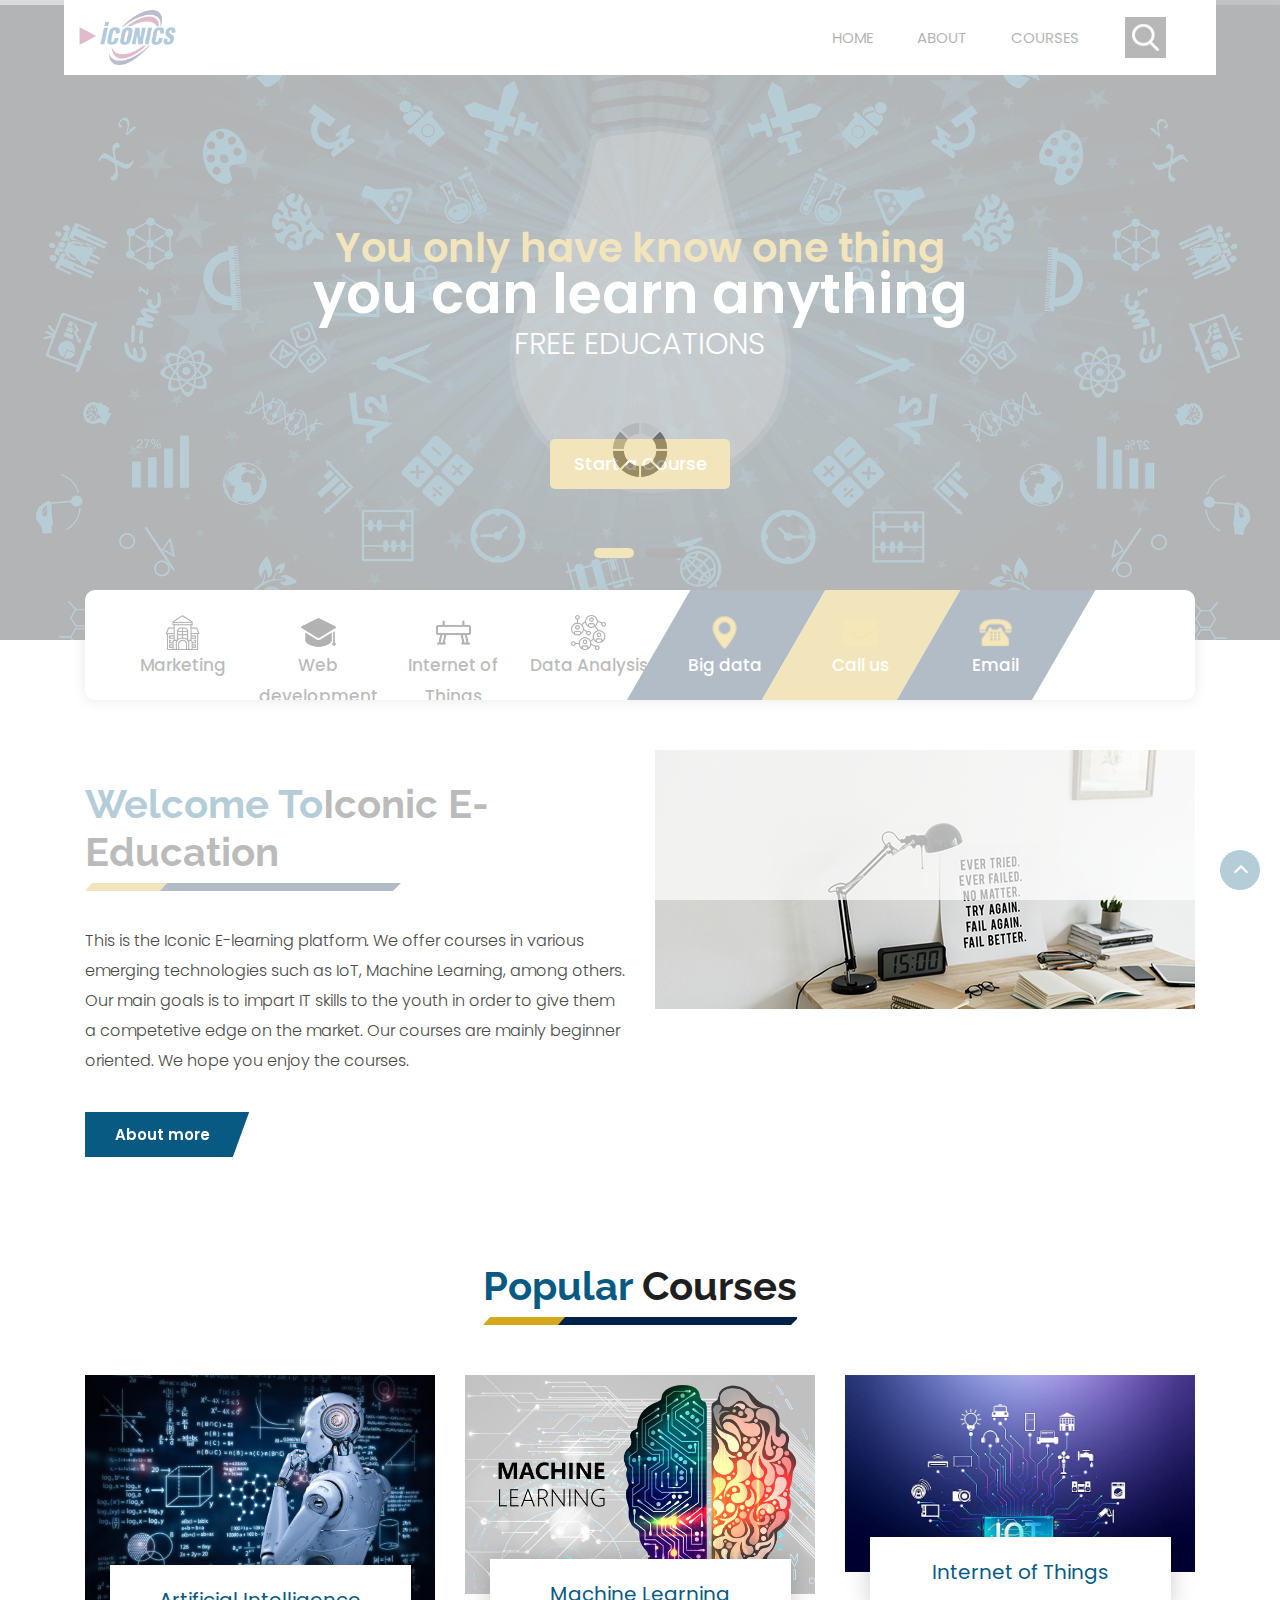
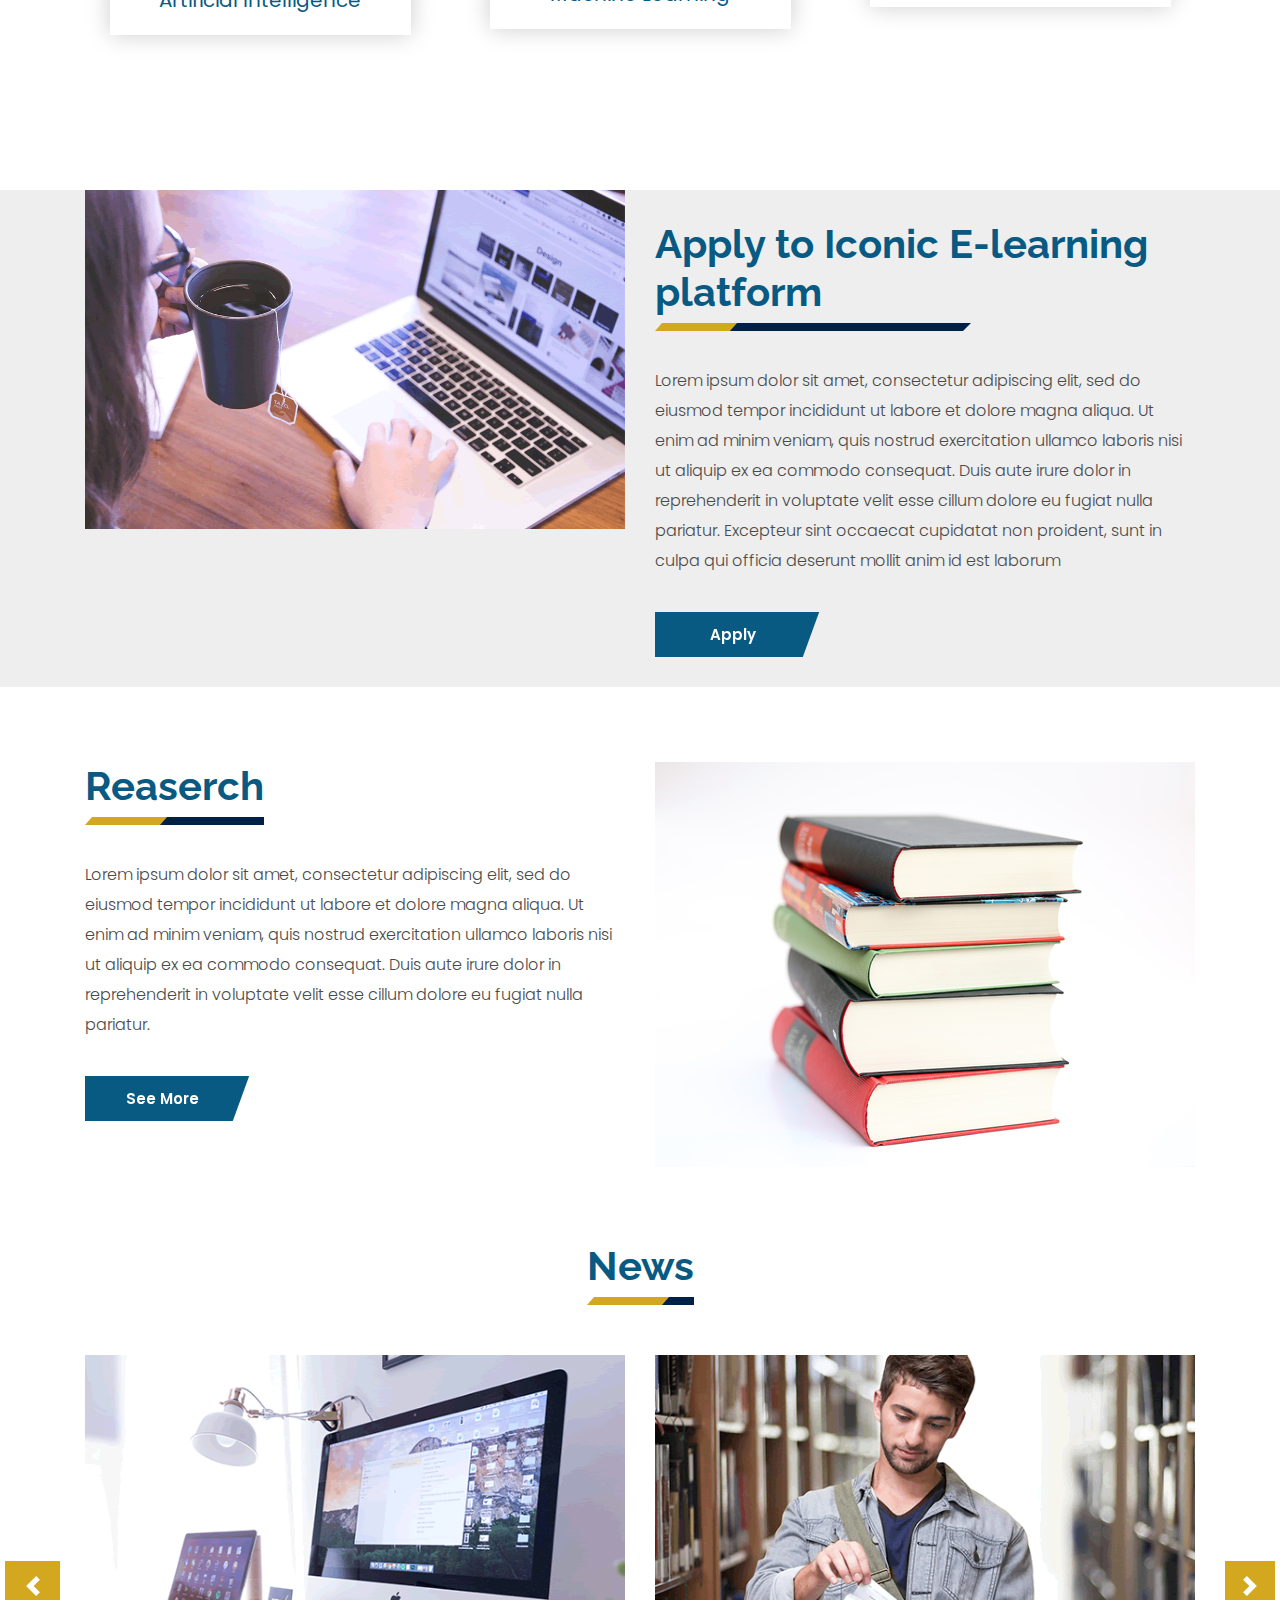
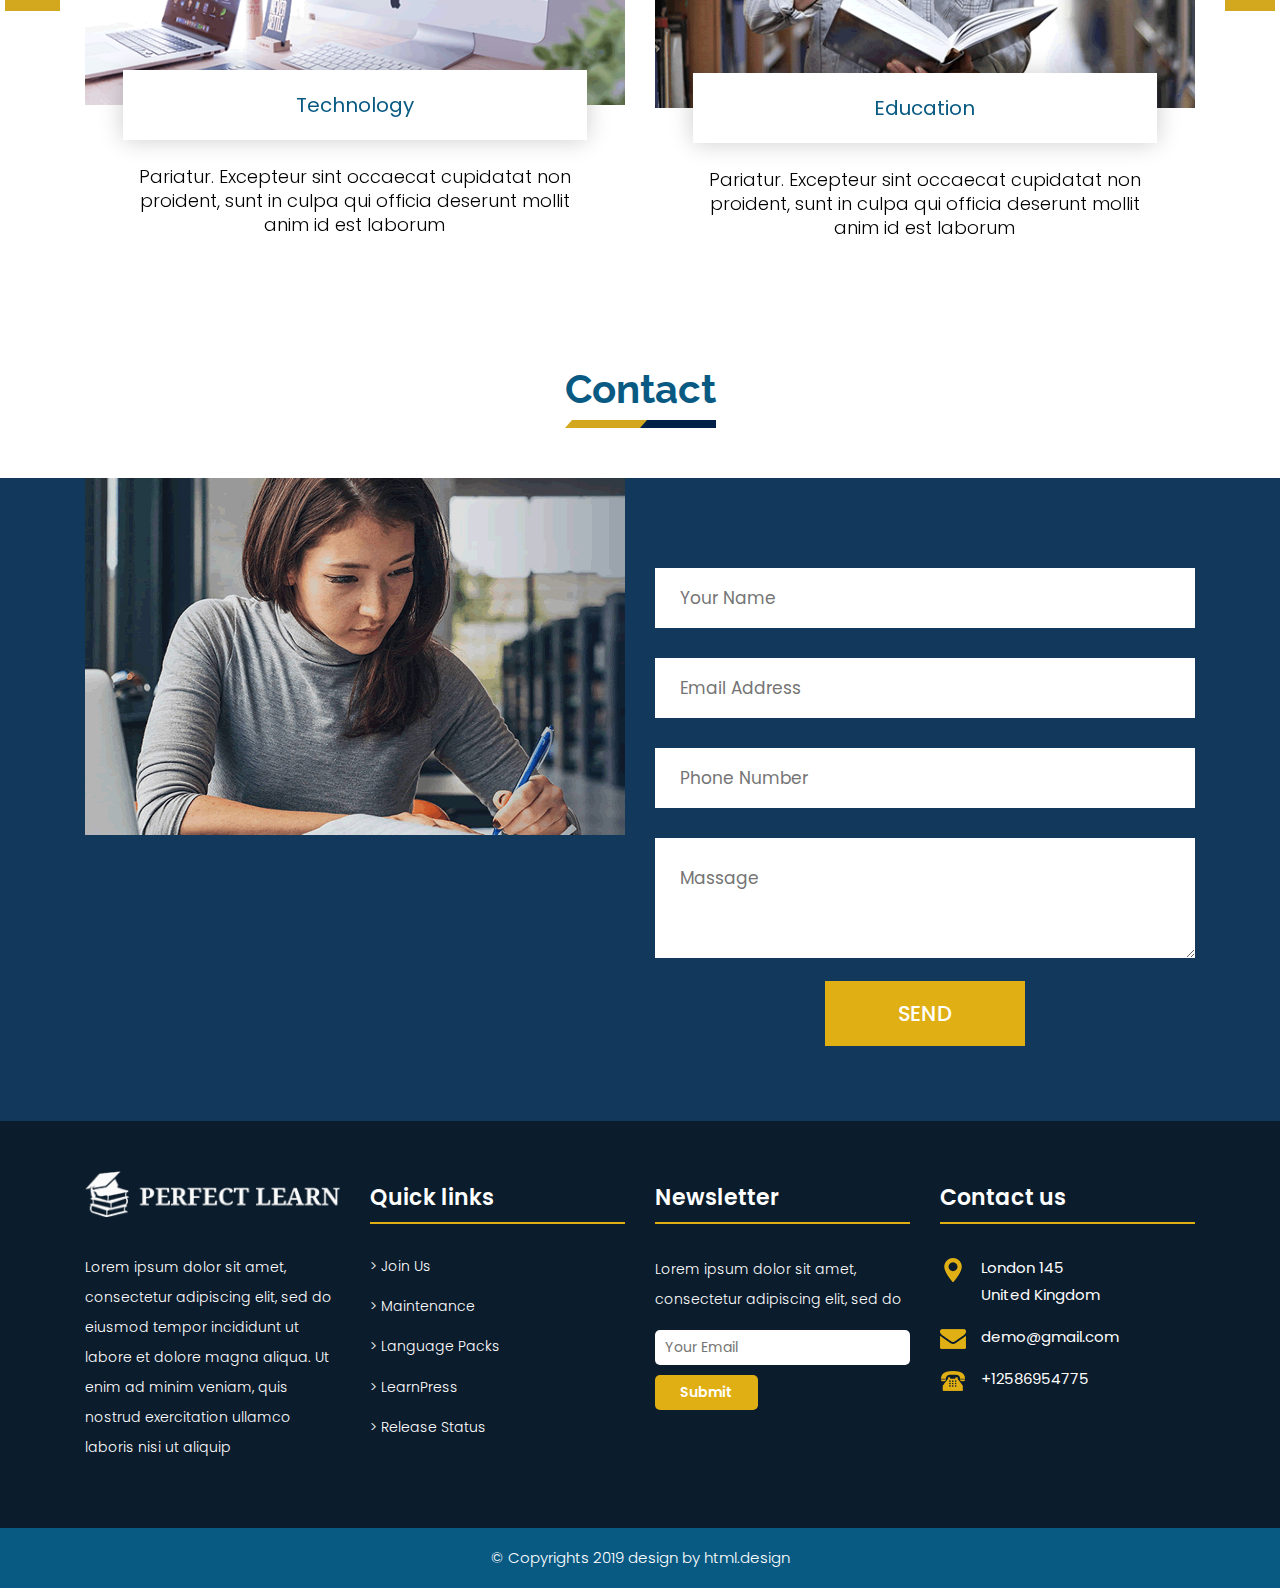
==== commit ef1776db: "Update index.html" ====
--- a/index.html
+++ b/index.html
@@ -147,13 +147,13 @@
                 <div class="col-md-6 layout_padding_2">
                     <div class="full">
                         <div class="heading_main text_align_left">
-						   <h2><span>Welcome To</span> Education</h2>
+						   <h2><span>Welcome To</span>Iconic E-Education</h2>
                         </div>
 						<div class="full">
-						  <p>Lorem ipsum dolor sit amet, consectetur adipiscing elit, sed do eiusmod tempor incididunt ut labore et dolore magna aliqua.
-						  Ut enim ad minim veniam, quis nostrud exercitation ullamco laboris nisi ut aliquip ex ea commodo consequat. 
-						  Duis aute irure dolor in reprehenderit in voluptate velit esse cillum dolore eu fugiat nulla pariatur. 
-						  Excepteur sint occaecat cupidatat non proident, sunt in culpa qui officia deserunt mollit anim id est laborum</p>
+						  <p>This is the Iconic E-learning platform. We offer courses in various emerging technologies such as IoT, Machine Learning,
+							  among others. Our main goals is to impart IT skills to the youth in order to give them a competetive edge on the market.
+							  Our courses are mainly beginner oriented. We hope you enjoy the courses.
+						</p>
 						</div>
 						<div class="full">
 						   <a class="hvr-radial-out button-theme" href="#">About more</a>
@@ -195,7 +195,7 @@
 				<div class="col-md-4">
                     <div class="full blog_img_popular">
                         <img class="img-responsive" src="images/IoT.jpg" alt="#" />
-						<h4>I</h4>
+						<h4>Internet of Things</h4>
                     </div>
                 </div>
             </div>
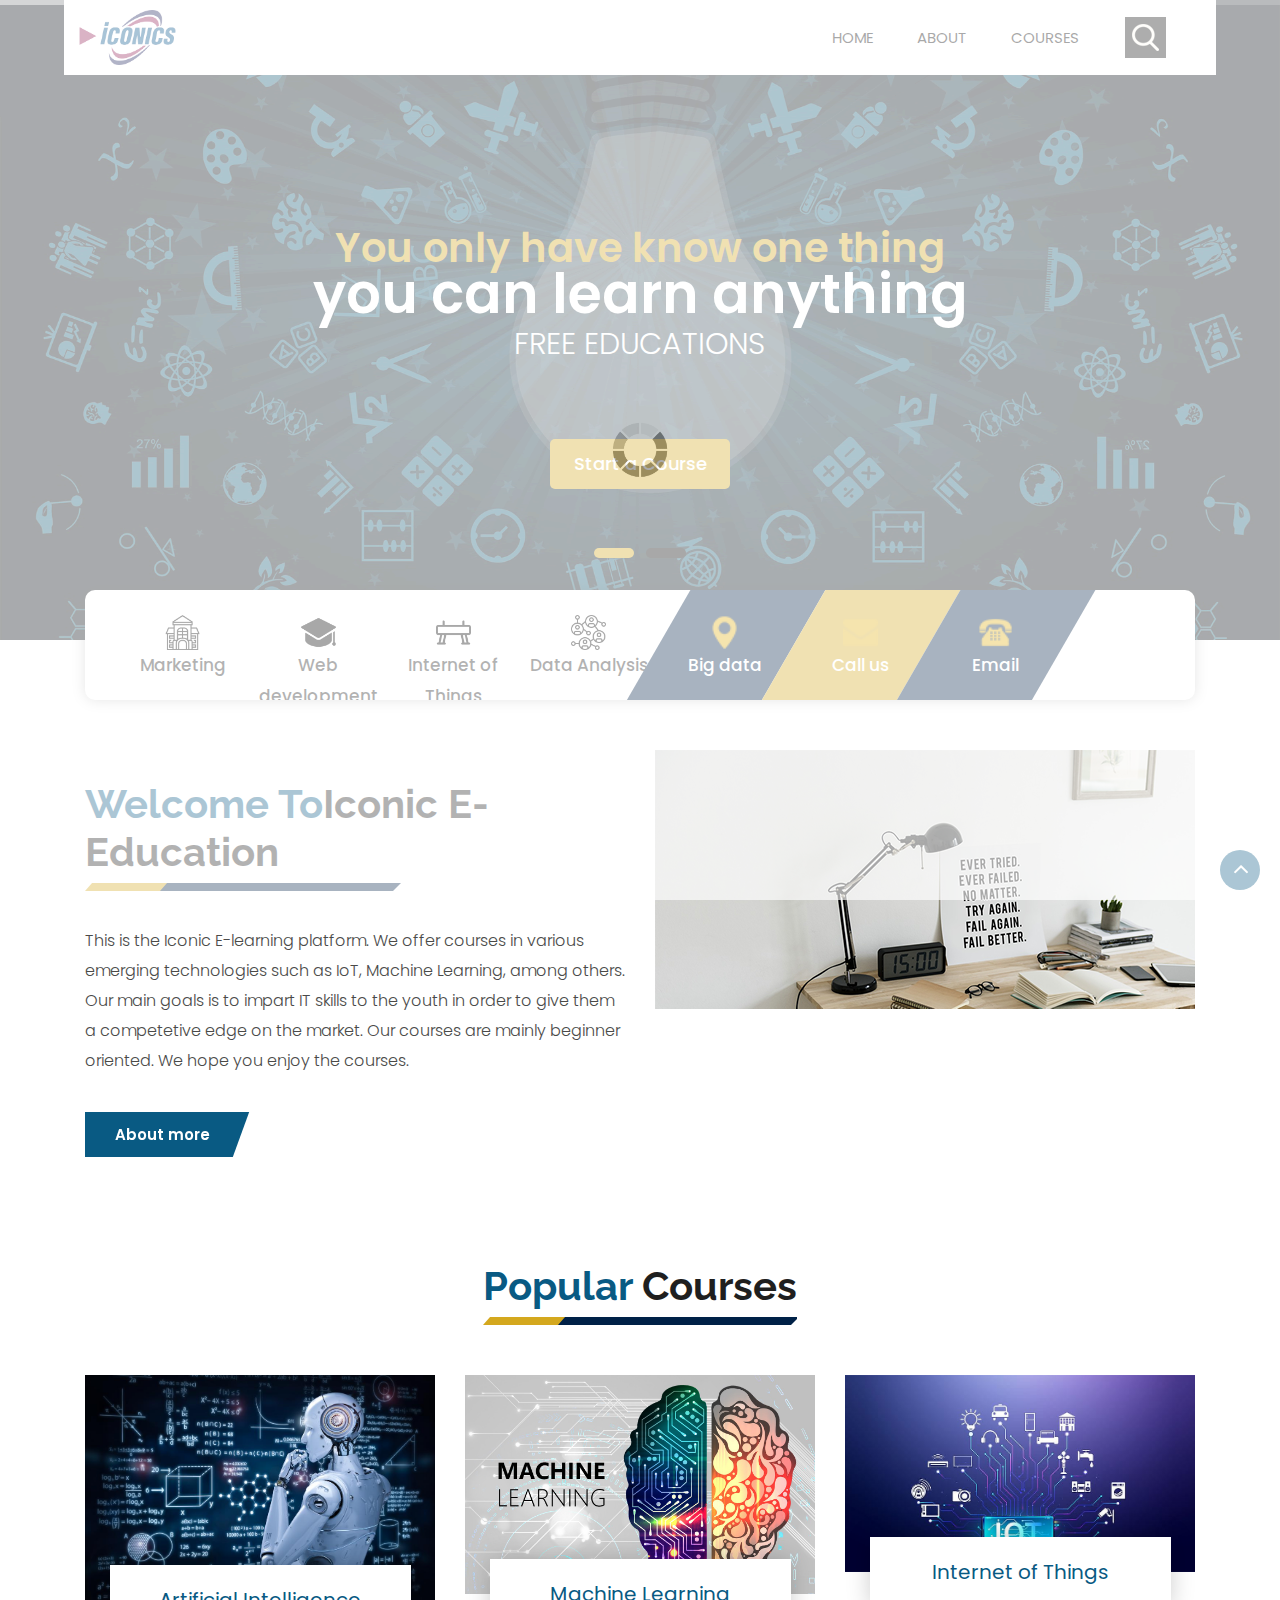
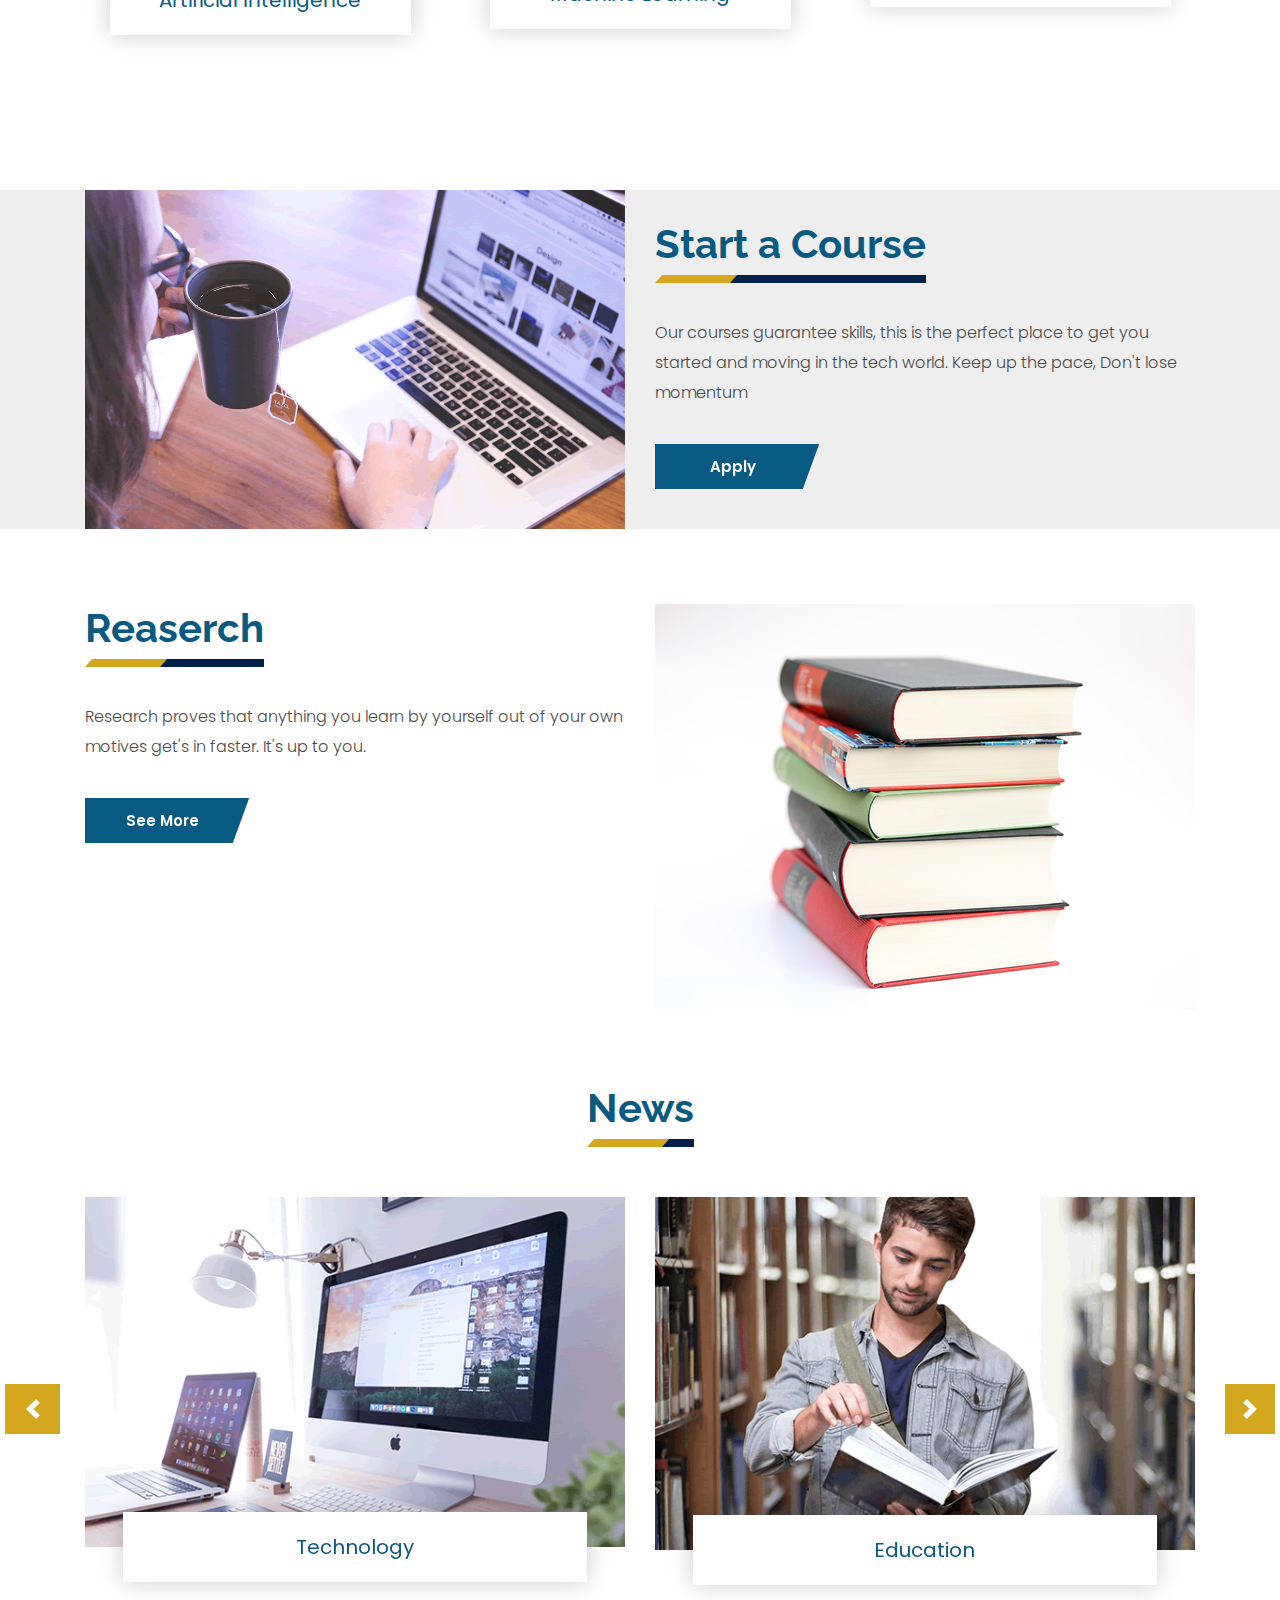
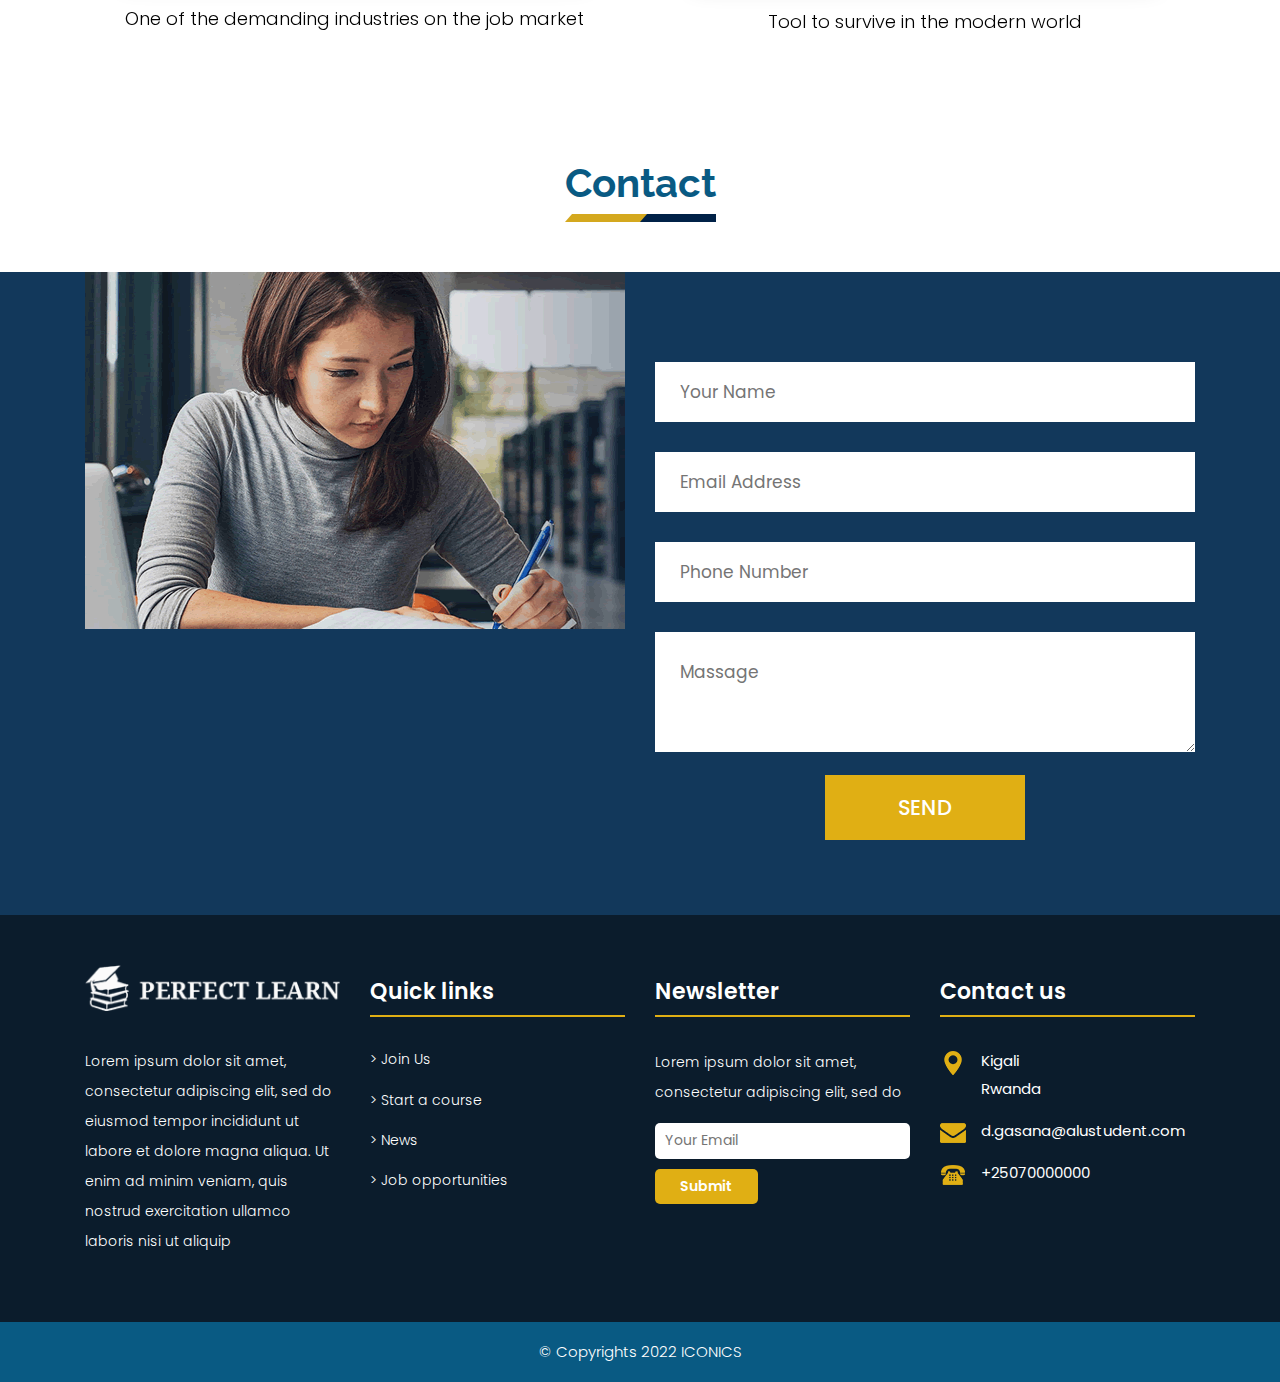
==== commit 2e47001e: "Update index.html" ====
--- a/index.html
+++ b/index.html
@@ -214,13 +214,12 @@
                 <div class="col-md-6 layout_padding_2">
                     <div class="full">
                         <div class="heading_main text_align_left">
-						   <h2><span>Apply to Iconic E-learning platform</h2>
+						   <h2><span> Start a Course</h2>
                         </div>
 						<div class="full">
-						  <p>Lorem ipsum dolor sit amet, consectetur adipiscing elit, sed do eiusmod tempor incididunt ut labore et dolore magna aliqua.
-						  Ut enim ad minim veniam, quis nostrud exercitation ullamco laboris nisi ut aliquip ex ea commodo consequat. Duis aute irure dolor 
-						  in reprehenderit in voluptate velit esse cillum dolore eu fugiat nulla pariatur. Excepteur sint occaecat cupidatat non proident, 
-						  sunt in culpa qui officia deserunt mollit anim id est laborum</p>
+						  <p>
+							Our courses guarantee skills, this is the perfect place to get you started and moving in the tech world.
+							Keep up the pace, Don't lose momentum</p>
 						</div>
 						<div class="full">
 						   <a class="hvr-radial-out button-theme" href="#">Apply</a>
@@ -241,9 +240,9 @@
 						   <h2><span>Reaserch</span></h2>
                         </div>
 						<div class="full">
-						  <p>Lorem ipsum dolor sit amet, consectetur adipiscing elit, sed do eiusmod tempor incididunt ut labore et dolore magna aliqua. 
-						  Ut enim ad minim veniam, quis nostrud exercitation ullamco laboris nisi ut aliquip ex ea commodo consequat. Duis aute irure dolor in 
-						  reprehenderit in voluptate velit esse cillum dolore eu fugiat nulla pariatur.</p>
+						  <p>
+							Research proves that anything you learn by yourself out of your own motives get's in faster.
+							It's up to you.</p>
 						</div>
 						<div class="full">
 						   <a class="hvr-radial-out button-theme" href="#">See More</a>
@@ -283,14 +282,14 @@
 									   <div class="full blog_img_popular">
                                           <img class="img-responsive" src="images/img9.png" alt="#" />
 										  <h4>Technology</h4>
-										  <p>Pariatur. Excepteur sint occaecat cupidatat non proident, sunt in culpa qui officia deserunt mollit anim id est laborum</p>
+										  <p>One of the demanding industries on the job market</p>
 										</div>
                                     </div>
                                     <div class="col-lg-6 col-md-6 col-sm-12">
                                         <div class="full blog_img_popular">
                                           <img class="img-responsive" src="images/img8.png" alt="#" />
 										  <h4>Education</h4>
-										  <p>Pariatur. Excepteur sint occaecat cupidatat non proident, sunt in culpa qui officia deserunt mollit anim id est laborum</p>
+										  <p>Tool to survive in the modern world</p>
 										</div>
                                     </div>
                                 </div>
@@ -404,10 +403,10 @@
 						    <h3>Quick links</h3>
 						    <ul> 
 							  <li><a href="#">> Join Us</a></li>
-							  <li><a href="#">> Maintenance</a></li>
-							  <li><a href="#">> Language Packs</a></li>
-							  <li><a href="#">> LearnPress</a></li>
-							  <li><a href="#">> Release Status</a></li>
+							  <li><a href="#">> Start a course</a></li>
+							  <li><a href="#">> News</a></li>
+							  <li><a href="#">> Job opportunities</a></li>
+							 
 							</ul>
 						 </div>
 				 </div>
@@ -429,9 +428,9 @@
 				 <div class="footer_blog full white_fonts">
 						     <h3>Contact us</h3>
 							 <ul class="full">
-							   <li><img src="images/i5.png"><span>London 145<br>United Kingdom</span></li>
-							   <li><img src="images/i6.png"><span>demo@gmail.com</span></li>
-							   <li><img src="images/i7.png"><span>+12586954775</span></li>
+							   <li><img src="images/i5.png"><span>Kigali<br>Rwanda</span></li>
+							   <li><img src="images/i6.png"><span>d.gasana@alustudent.com</span></li>
+							   <li><img src="images/i7.png"><span>+25070000000</span></li>
 							 </ul>
 						 </div>
 					</div>	 
@@ -446,7 +445,7 @@
         <div class="container">
             <div class="row">
                 <div class="col-12">
-                    <p class="crp">© Copyrights 2019 design by html.design</p>
+                    <p class="crp">© Copyrights 2022 ICONICS</p>
                 </div>
             </div>
         </div>
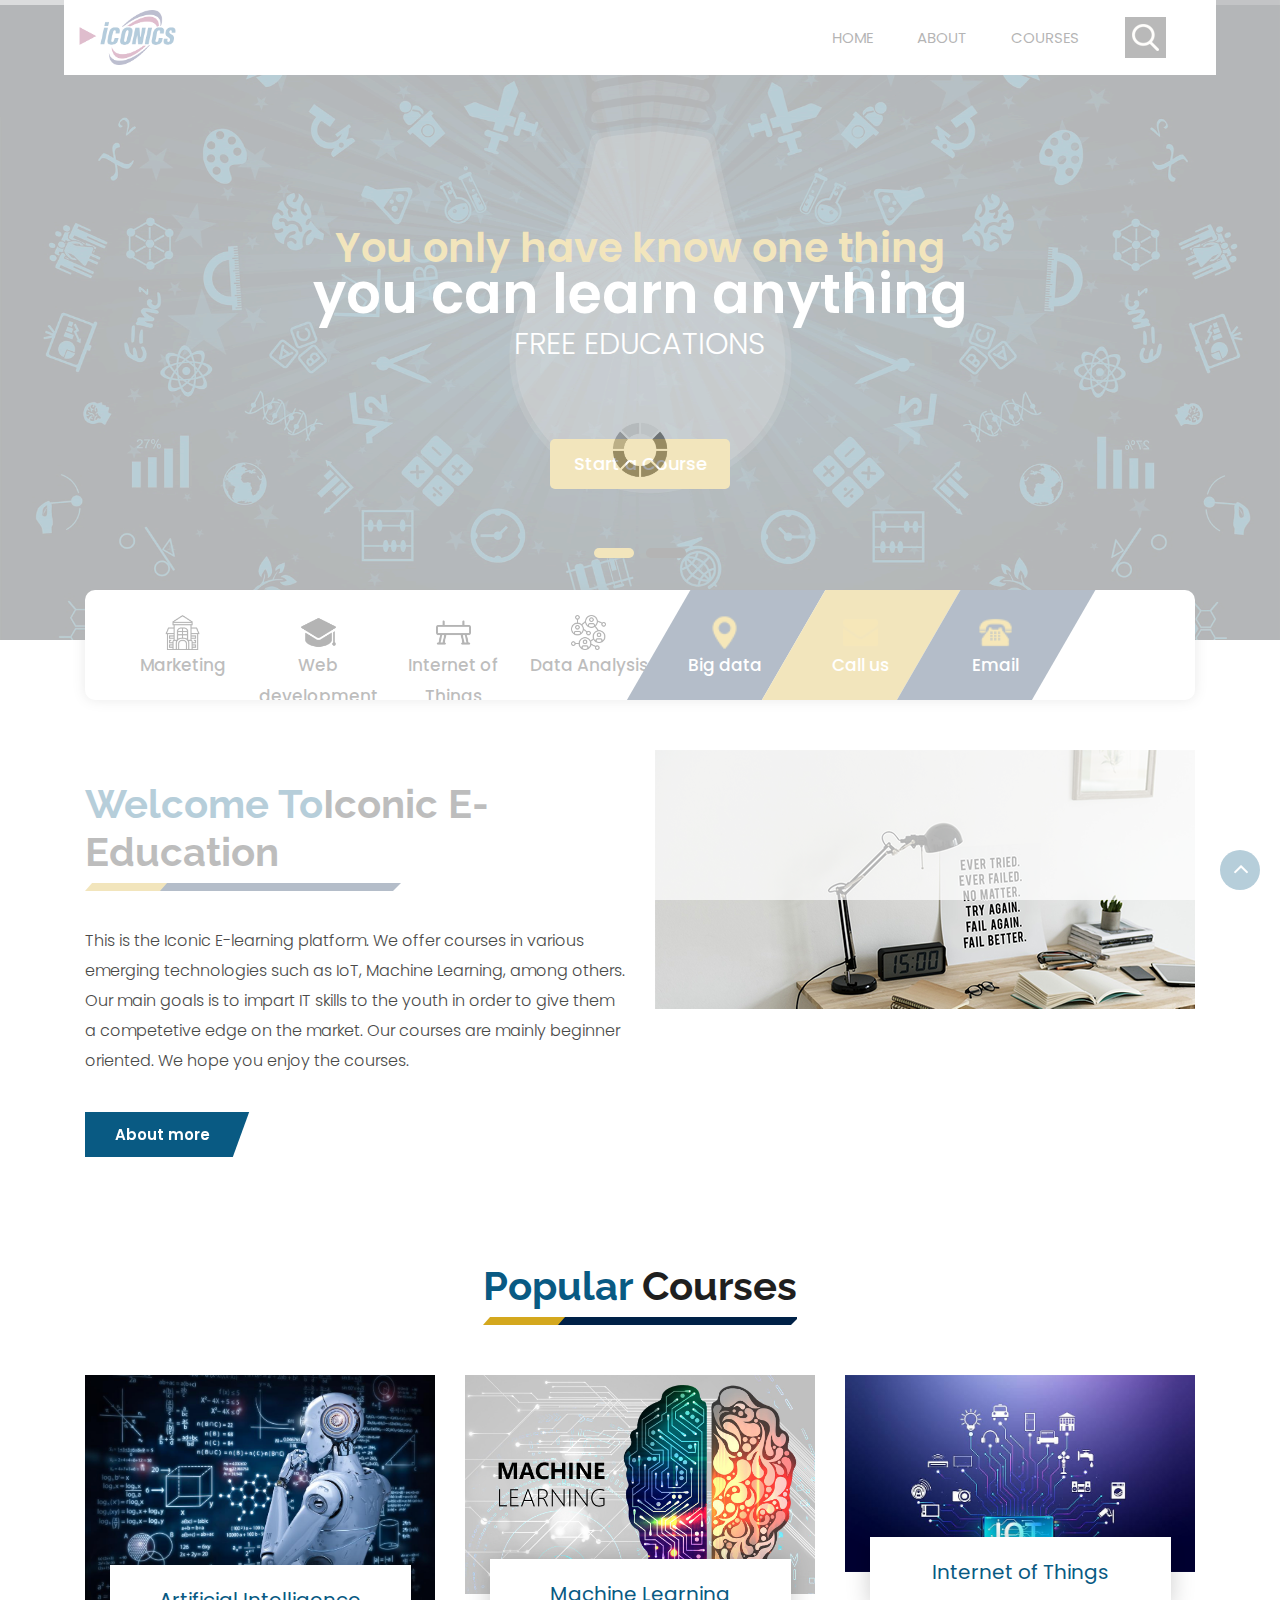
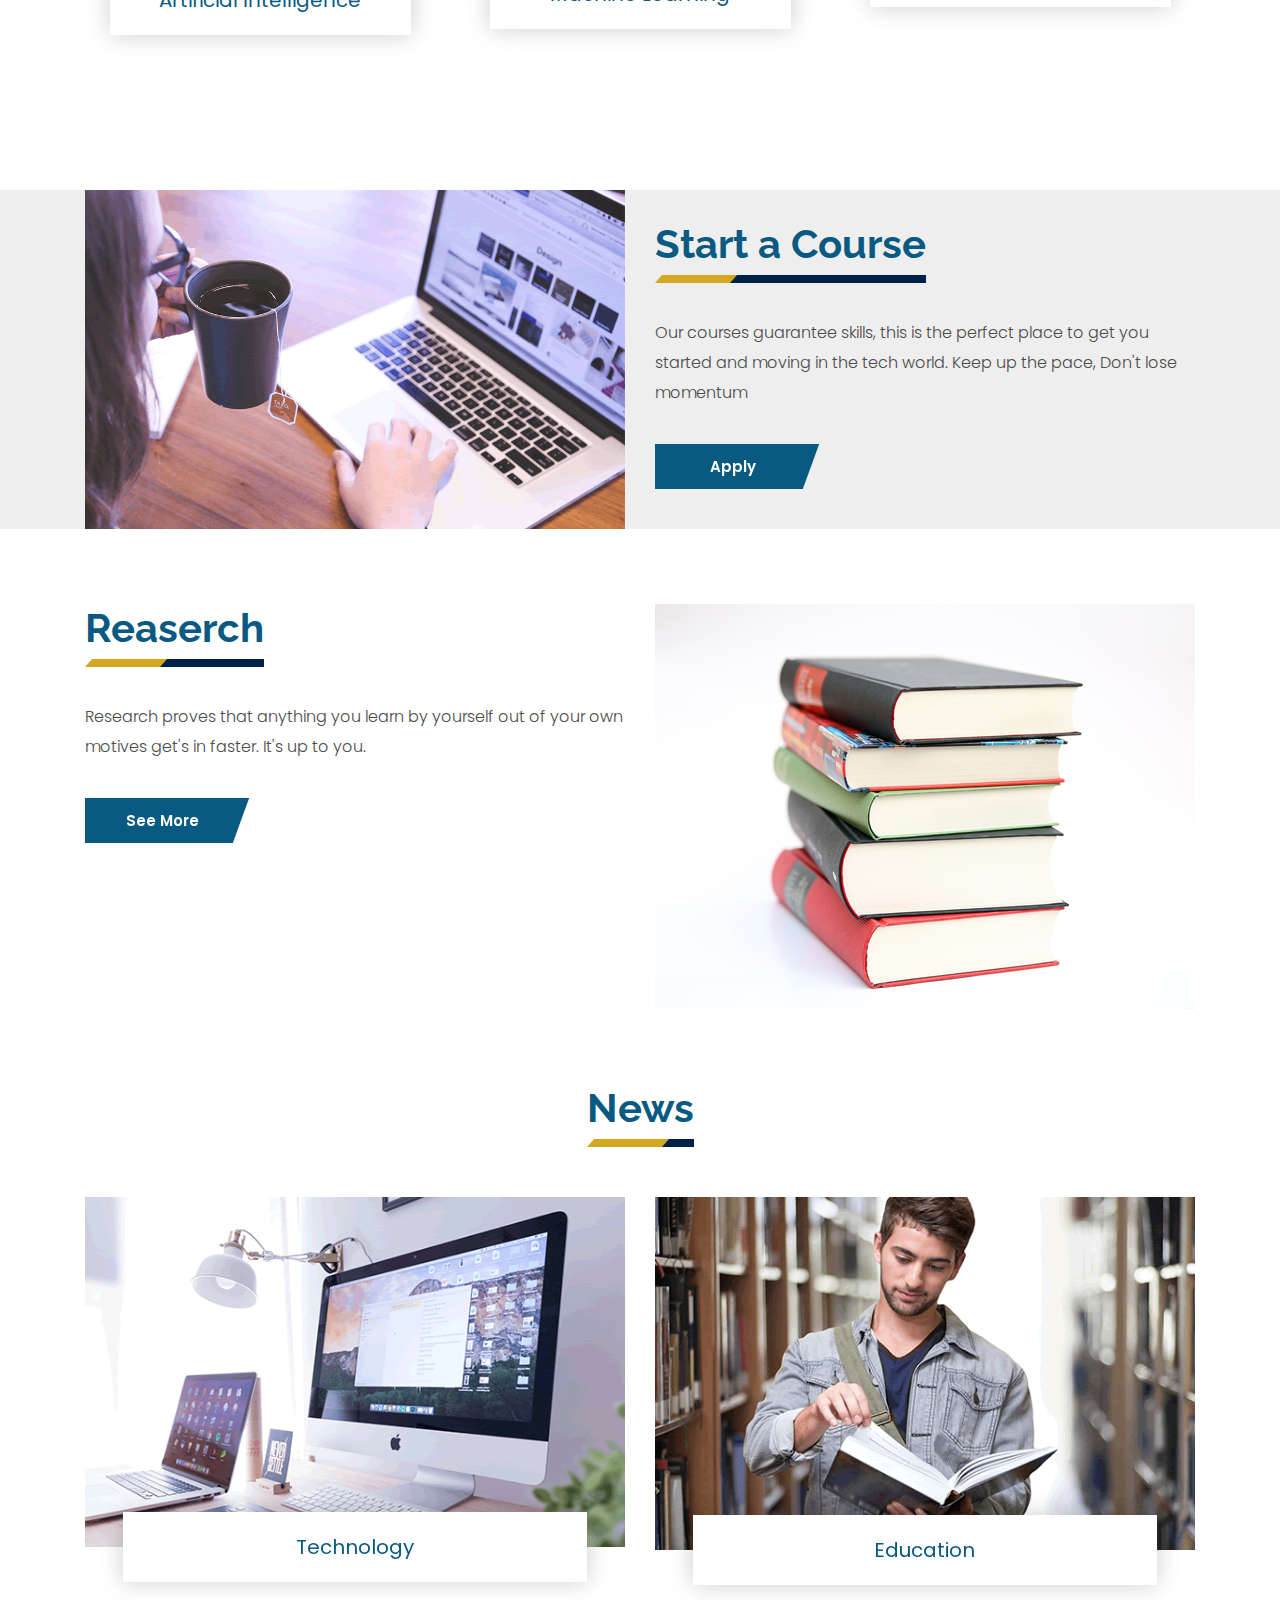
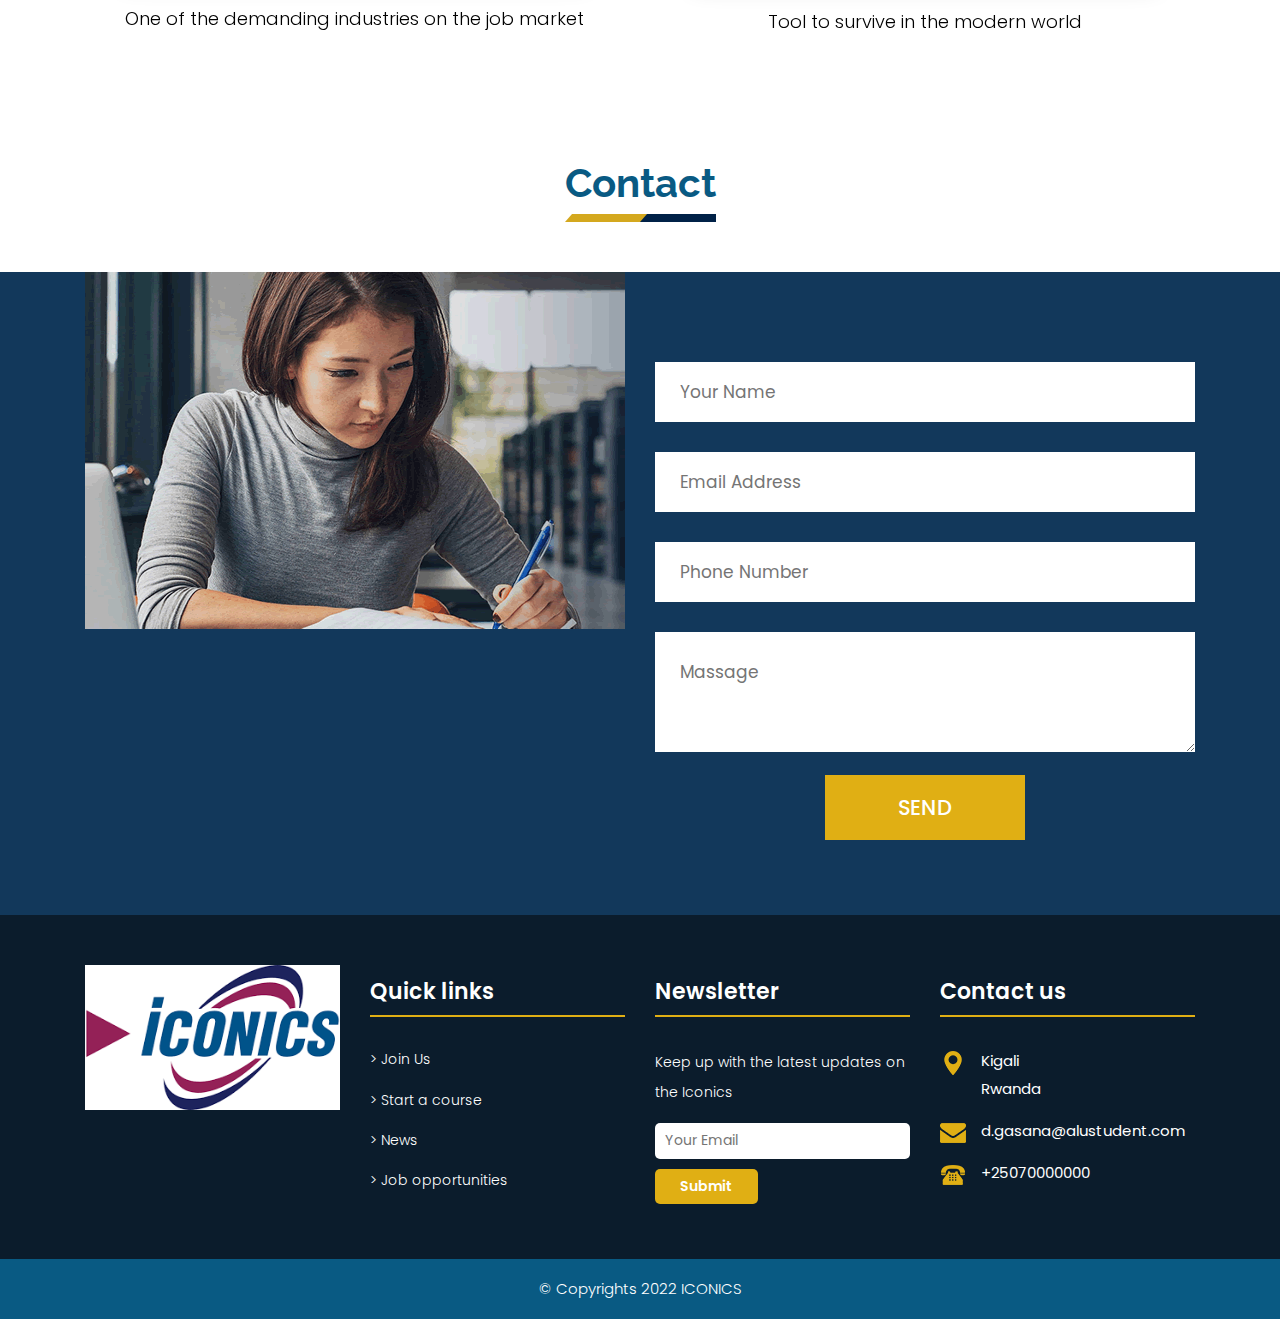
==== commit aad30c62: "Update index.html" ====
--- a/index.html
+++ b/index.html
@@ -295,7 +295,7 @@
                                 </div>
                             </div>
                             <div class="carousel-item">
-                                <div class="row">
+                               <!-- <div class="row">
                                     <div class="col-lg-6 col-md-6 col-sm-12">
 									   <div class="full blog_img_popular">
                                           <img class="img-responsive" src="images/img9.png" alt="#" />
@@ -311,7 +311,7 @@
 										</div>
                                     </div>
                                 </div>
-                            </div>
+                            </div> -->
                         </div>
 
                         <!-- Left and right controls -->
@@ -389,11 +389,10 @@
 		      <div class="col-xs-12 col-sm-6 col-md-6 col-lg-3">
 			     <div class="footer_blog">
 				    <div class="full margin-bottom_30">
-					   <img src="images/footer_logo.png" alt="#" />
+					   <img src="download.png" alt="#" />
 					 </div>
 					 <div class="full white_fonts">
-					    <p>Lorem ipsum dolor sit amet, consectetur adipiscing elit, sed do eiusmod tempor incididunt ut labore et dolore magna aliqua. 
-						Ut enim ad minim veniam, quis nostrud exercitation ullamco laboris nisi ut aliquip </p>
+					    <p> </p>
 					 </div>
 				 </div>
 			  </div>
@@ -414,7 +413,7 @@
 				 <div class="col-xs-12 col-sm-6 col-md-6 col-lg-3">
 				 <div class="footer_blog full white_fonts">
 						     <h3>Newsletter</h3>
-							 <p>Lorem ipsum dolor sit amet, consectetur adipiscing elit, sed do</p>
+							 <p>Keep up with the latest updates on the Iconics</p>
 							 <div class="newsletter_form">
 							    <form action="index.html">
 								   <input type="email" placeholder="Your Email" name="#" required />
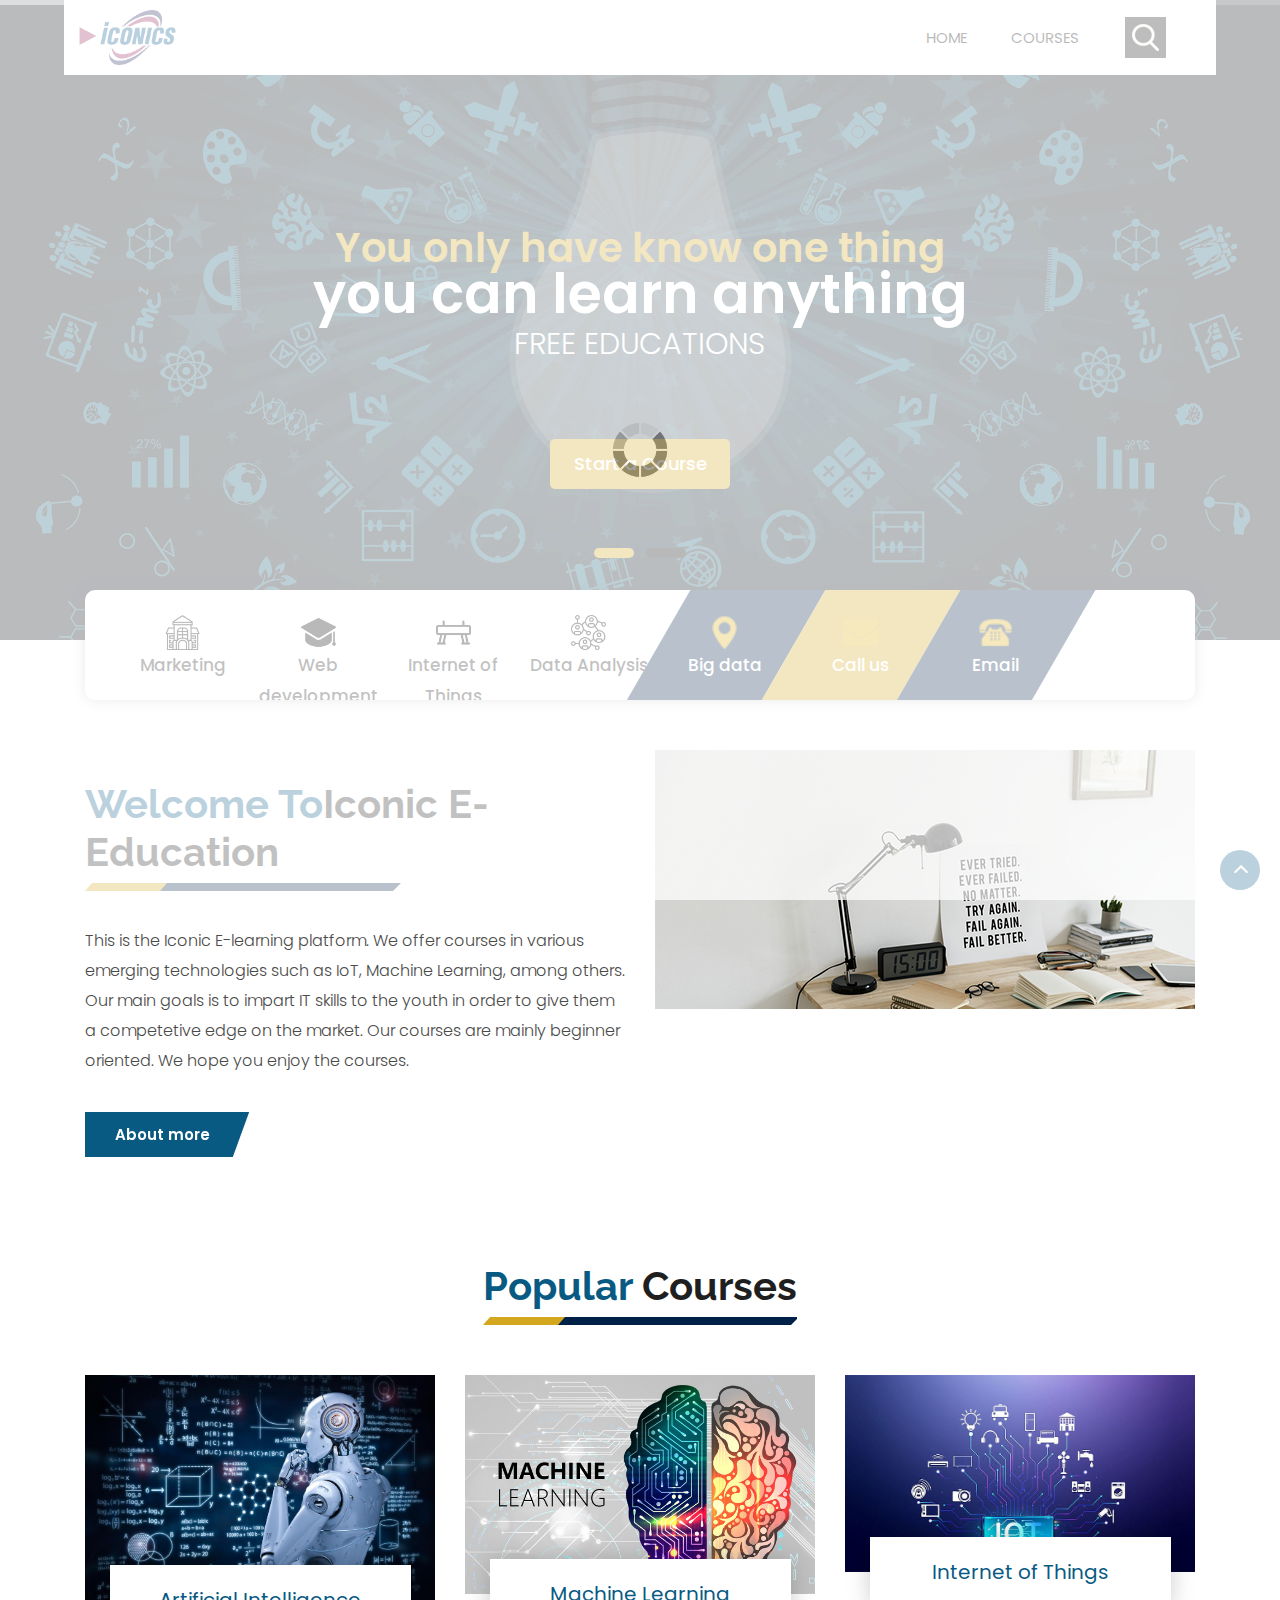
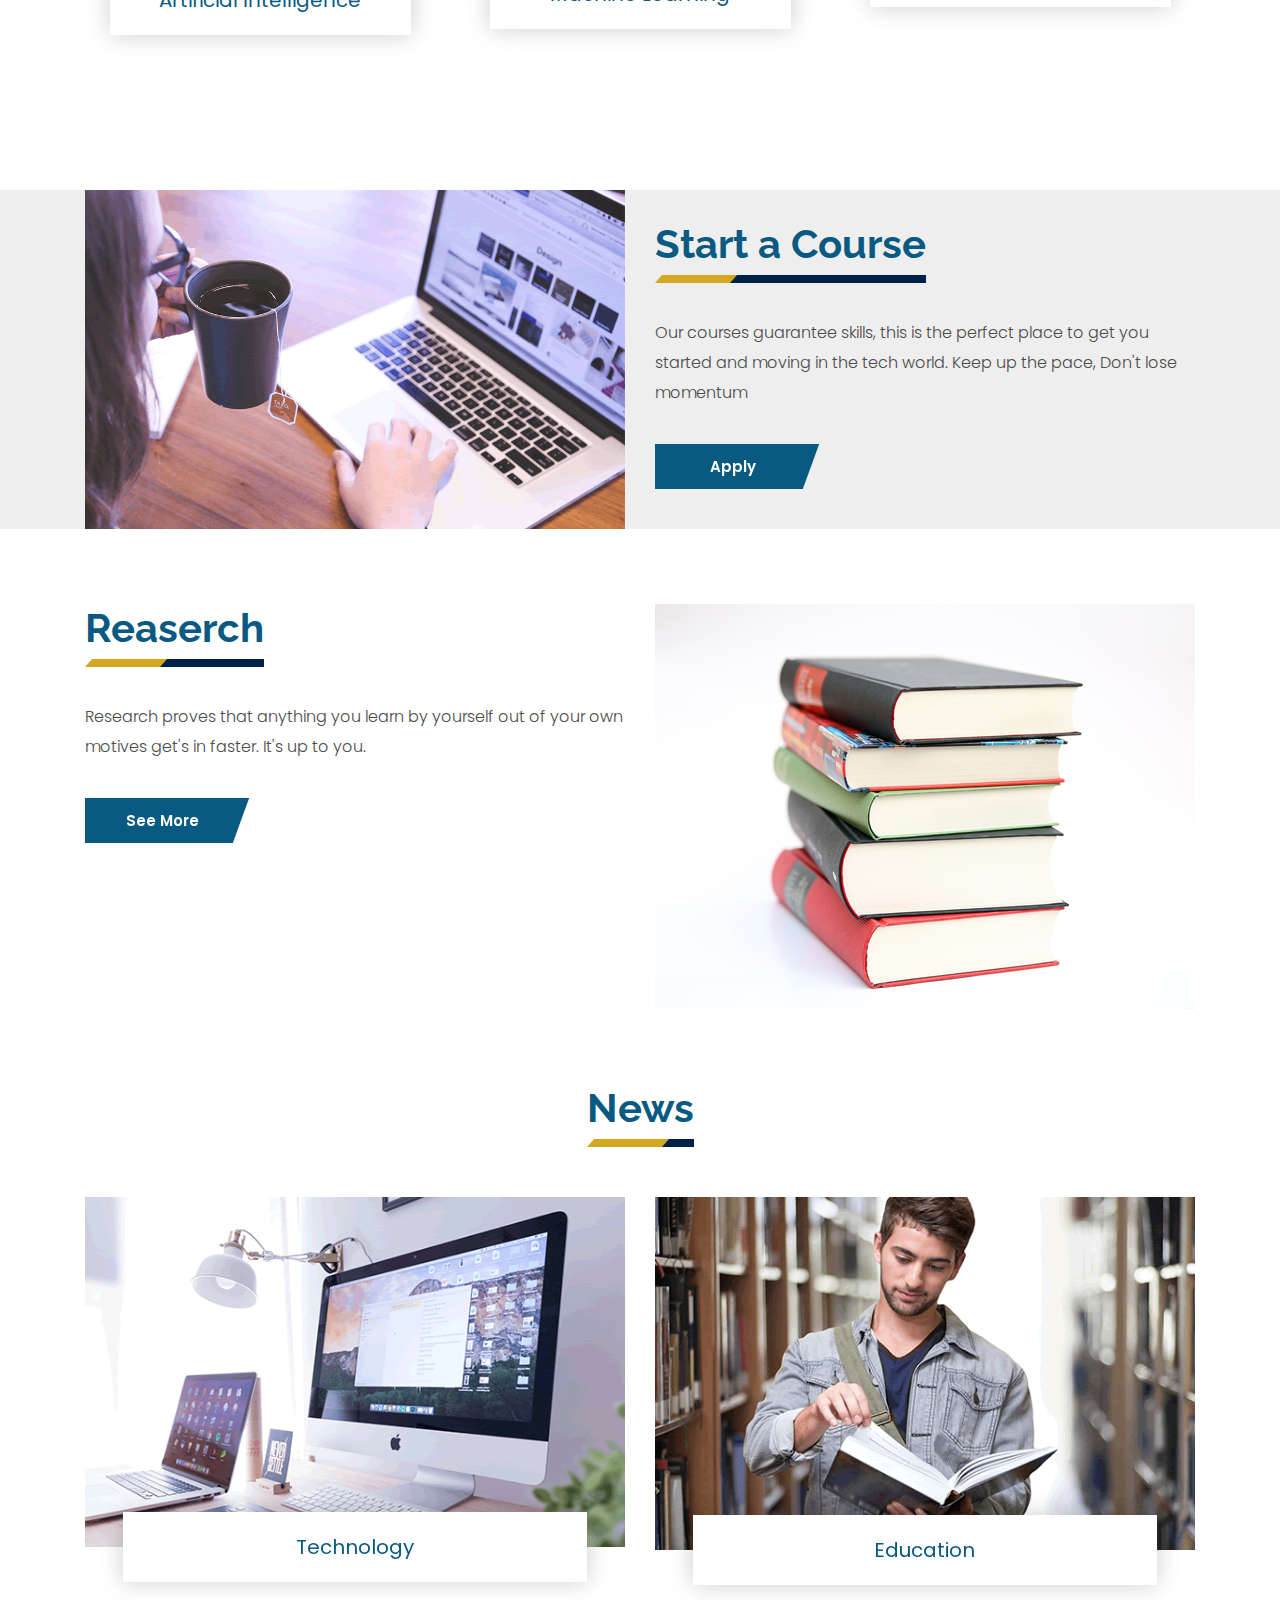
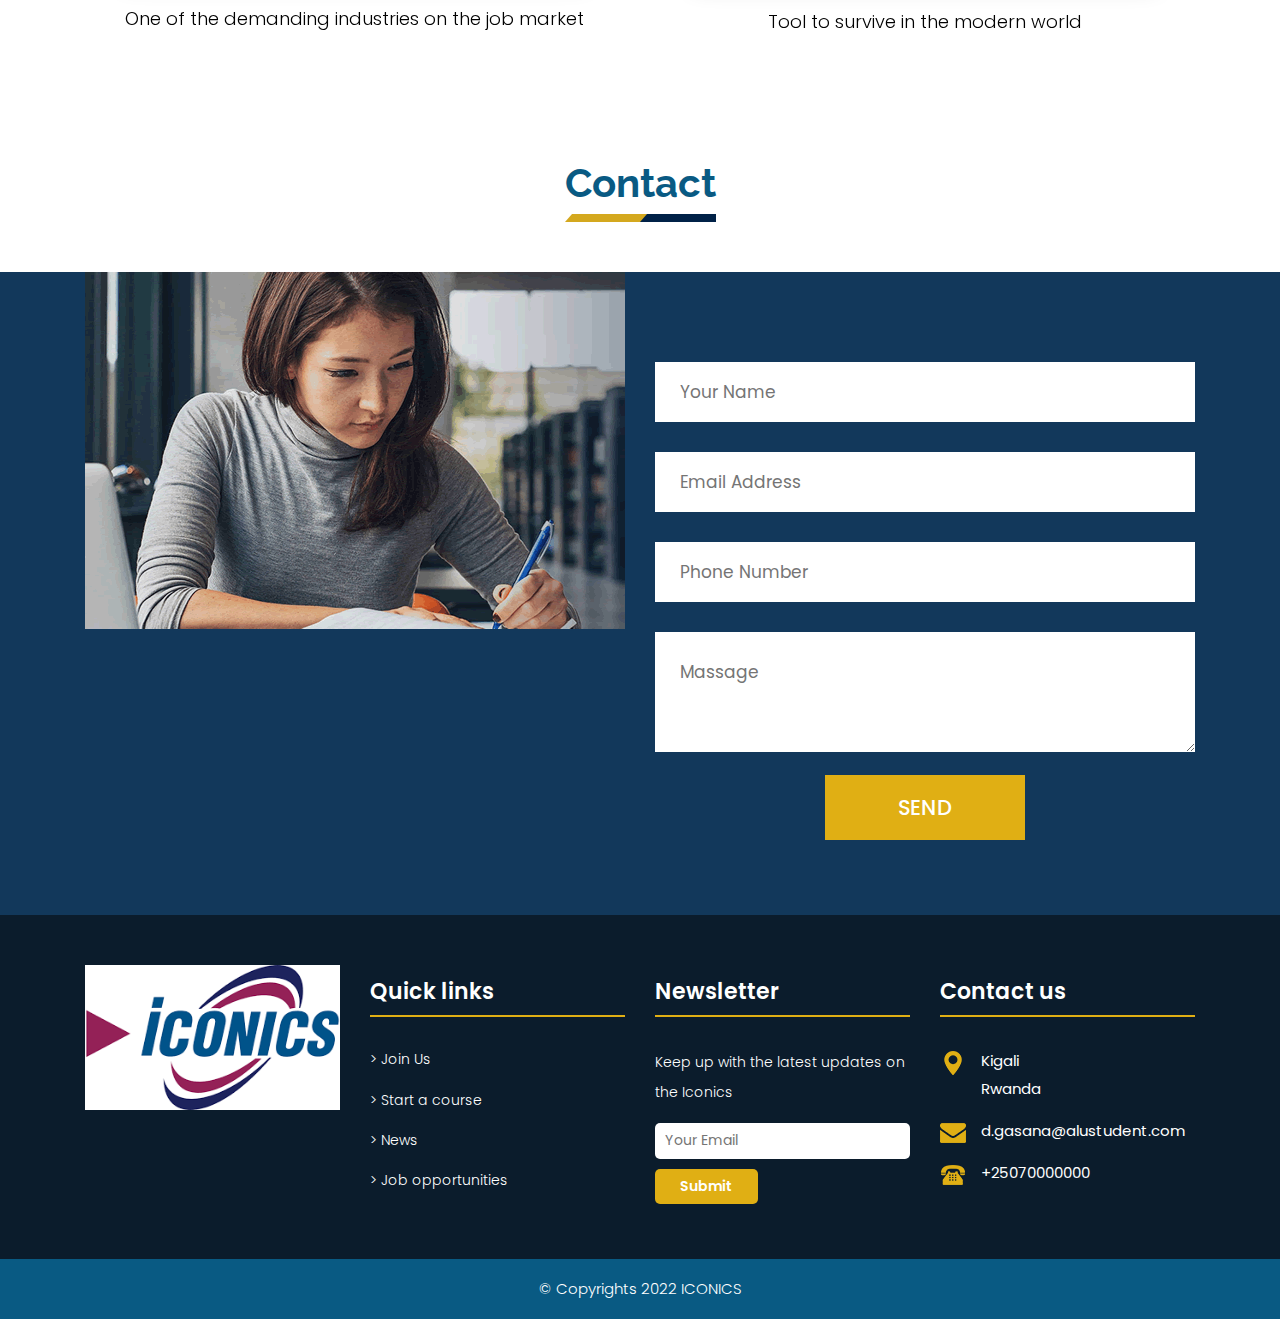
==== commit 6cf3eb93: "Update index.html" ====
--- a/index.html
+++ b/index.html
@@ -61,7 +61,7 @@
                 <div class="collapse navbar-collapse justify-content-end" id="navbar-wd">
                     <ul class="navbar-nav">
                         <li><a class="nav-link active" href="index.html">Home</a></li>
-                        <li><a class="nav-link" href="about.html">About</a></li>
+                        <!--<li><a class="nav-link" href="about.html">About</a></li> -->
 			    <li><a class="nav-link" href="courses.html">Courses</a></li>
                     </ul>
                 </div>
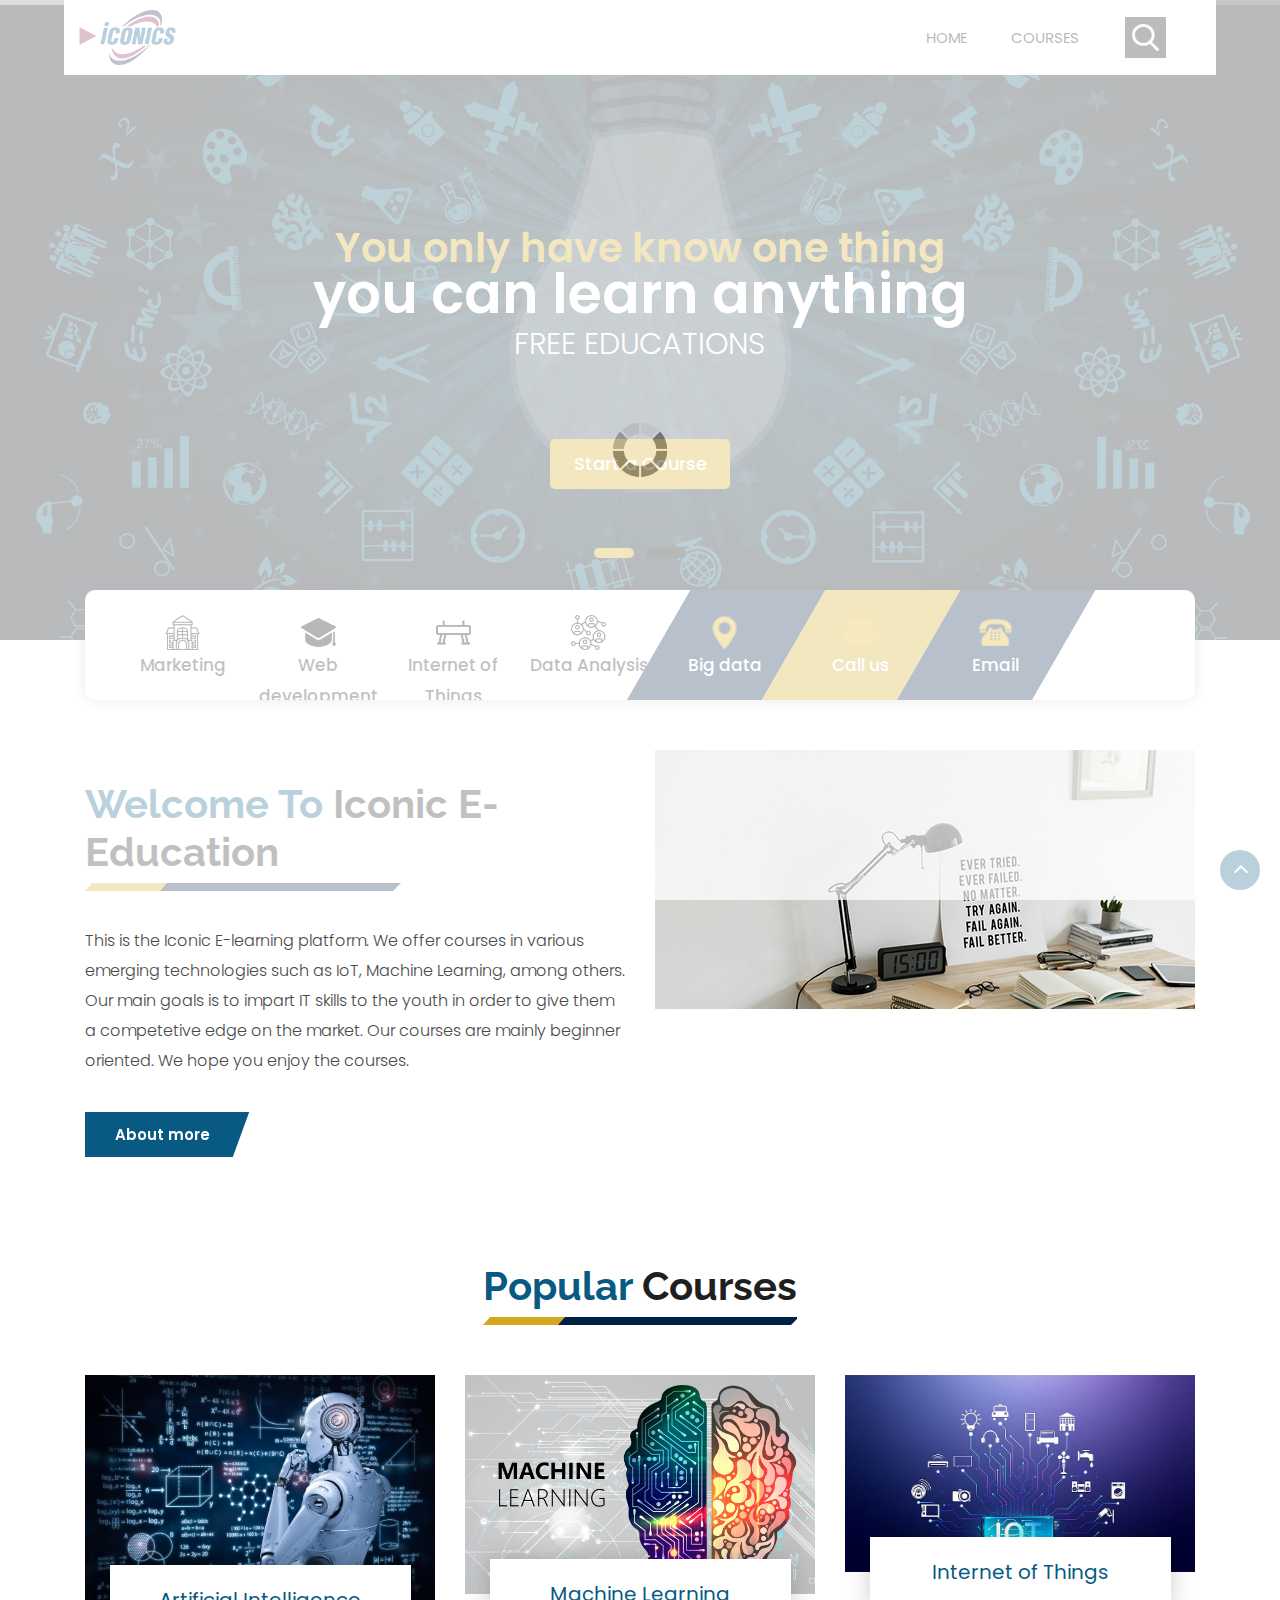
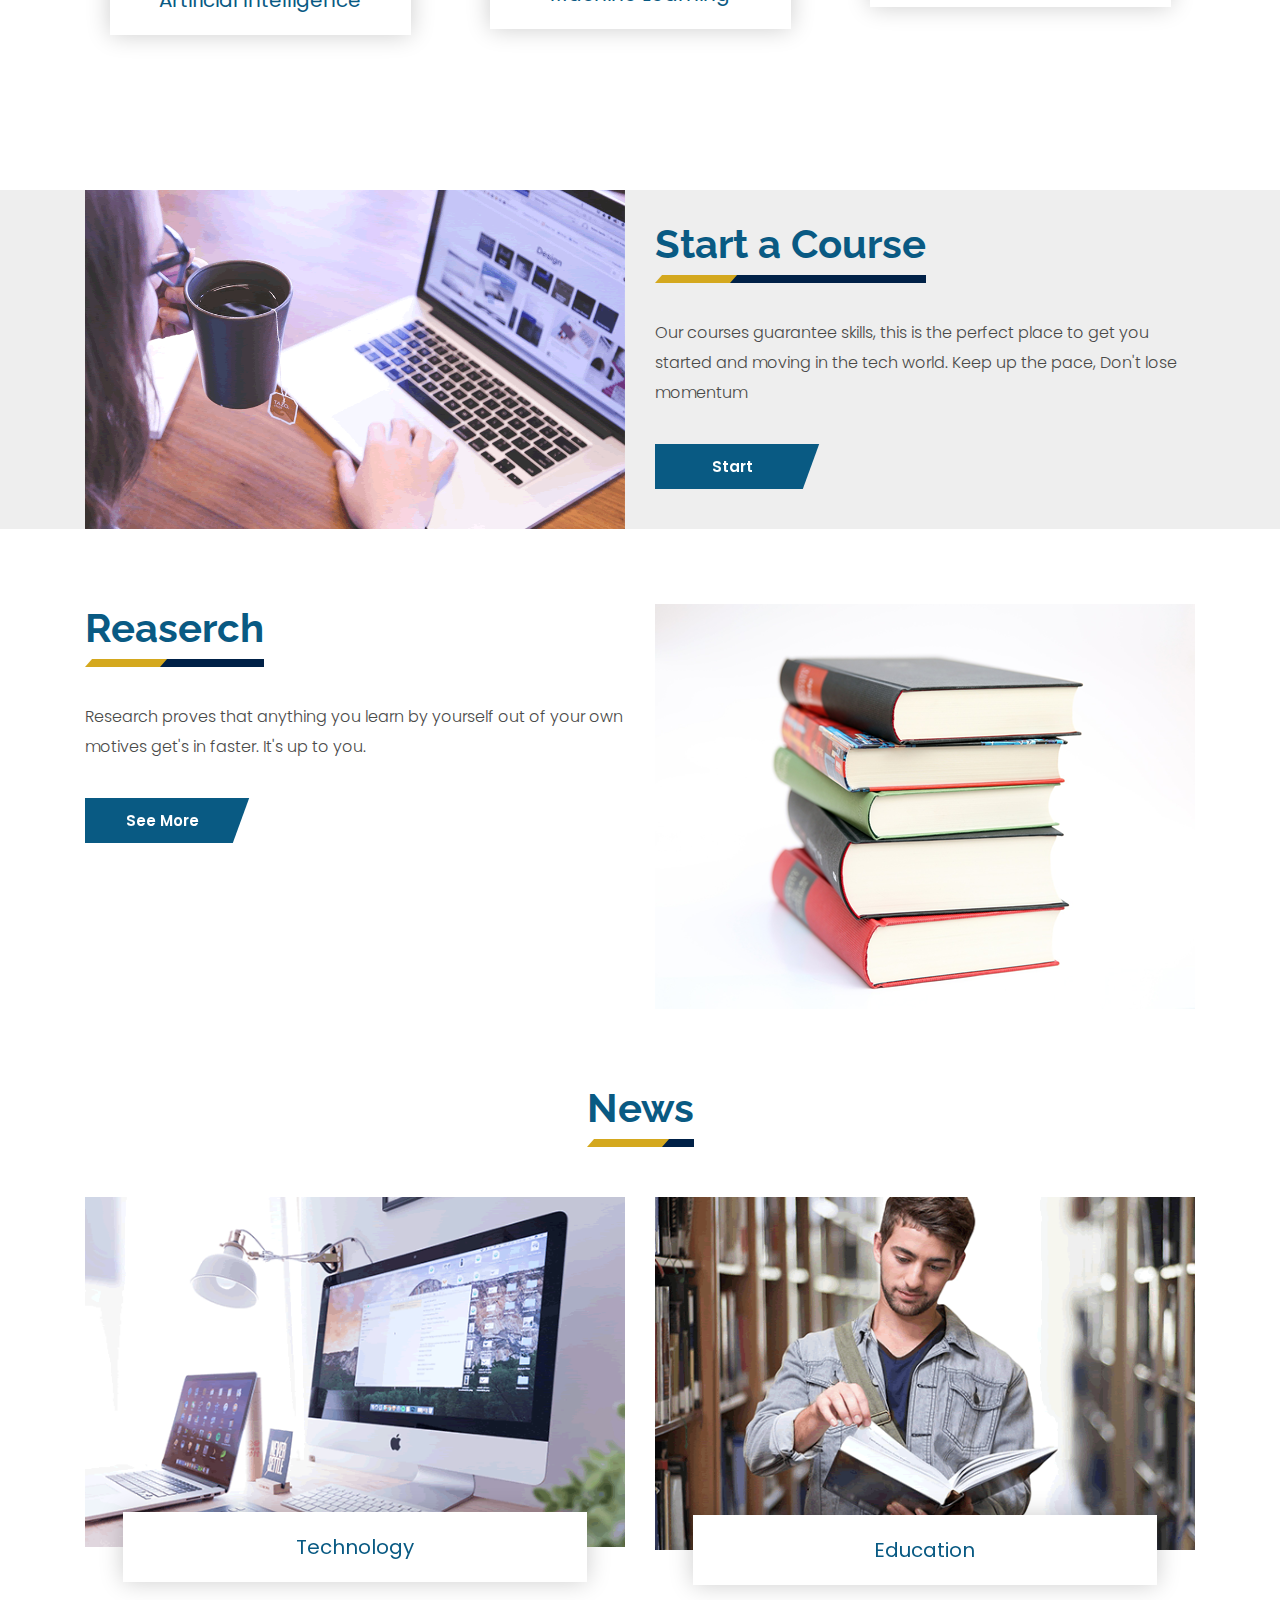
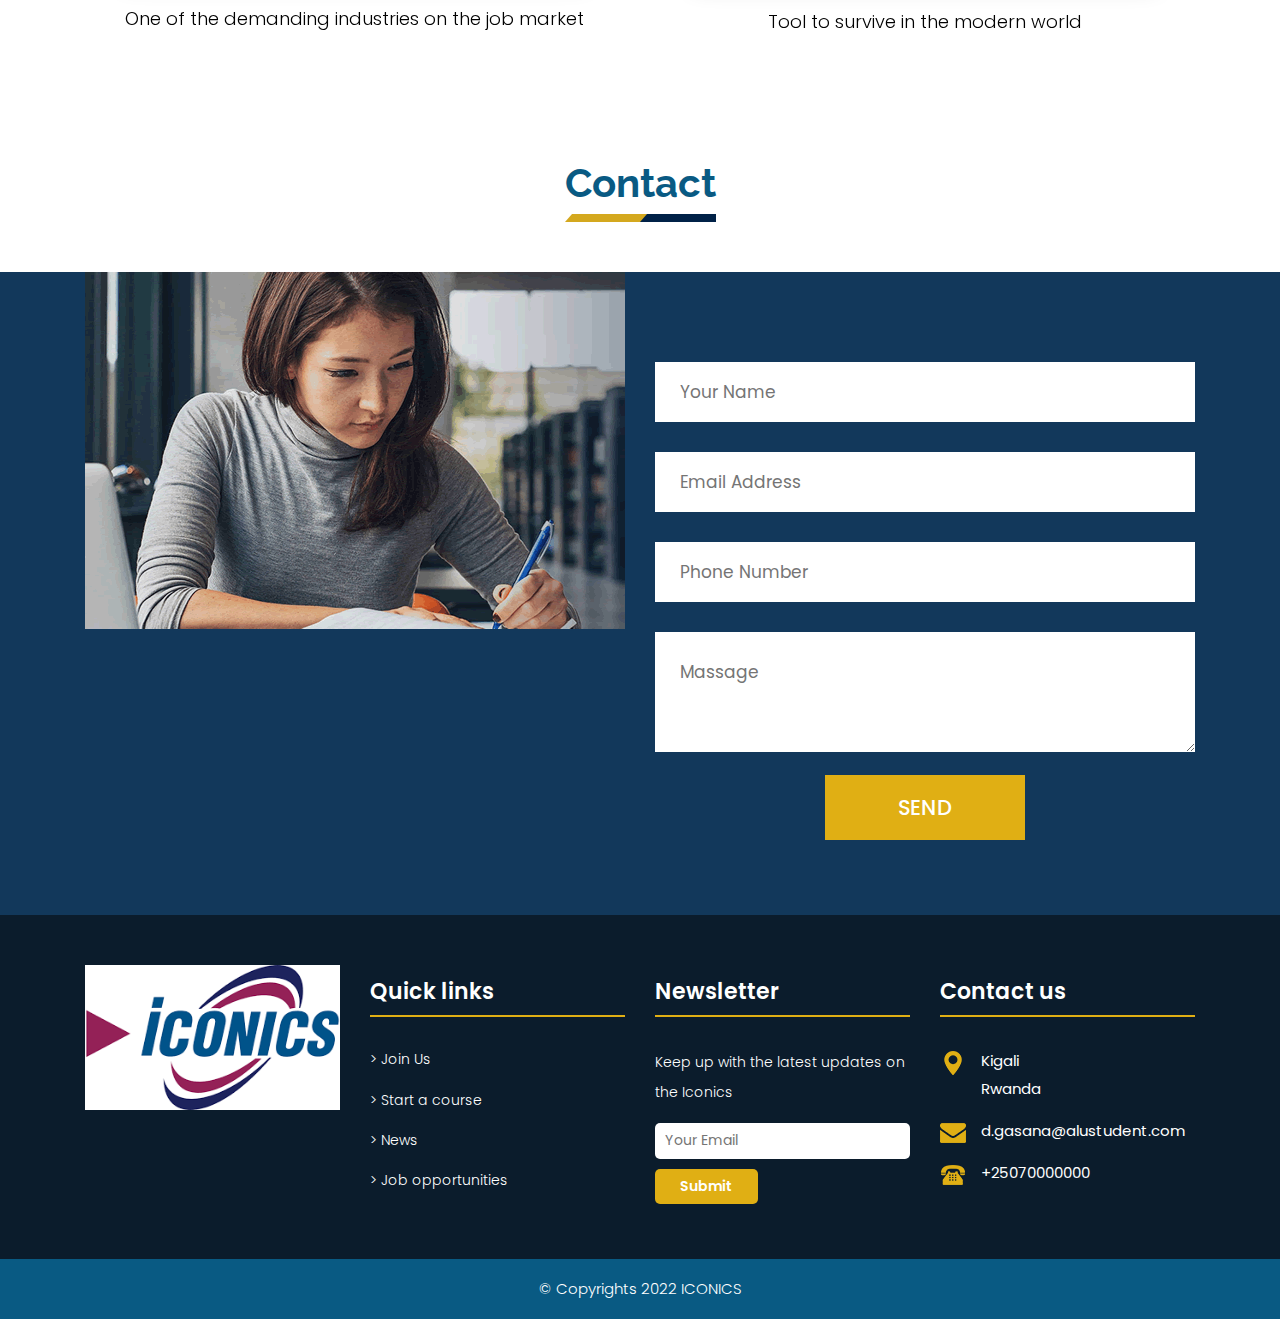
==== commit ff77d05f: "Update index.html" ====
--- a/index.html
+++ b/index.html
@@ -147,7 +147,7 @@
                 <div class="col-md-6 layout_padding_2">
                     <div class="full">
                         <div class="heading_main text_align_left">
-						   <h2><span>Welcome To</span>Iconic E-Education</h2>
+						   <h2><span>Welcome To</span> Iconic E-Education</h2>
                         </div>
 						<div class="full">
 						  <p>This is the Iconic E-learning platform. We offer courses in various emerging technologies such as IoT, Machine Learning,
@@ -222,7 +222,7 @@
 							Keep up the pace, Don't lose momentum</p>
 						</div>
 						<div class="full">
-						   <a class="hvr-radial-out button-theme" href="#">Apply</a>
+						   <a class="hvr-radial-out button-theme" href="courses.html">Start</a>
 						</div>
                     </div>
                 </div>
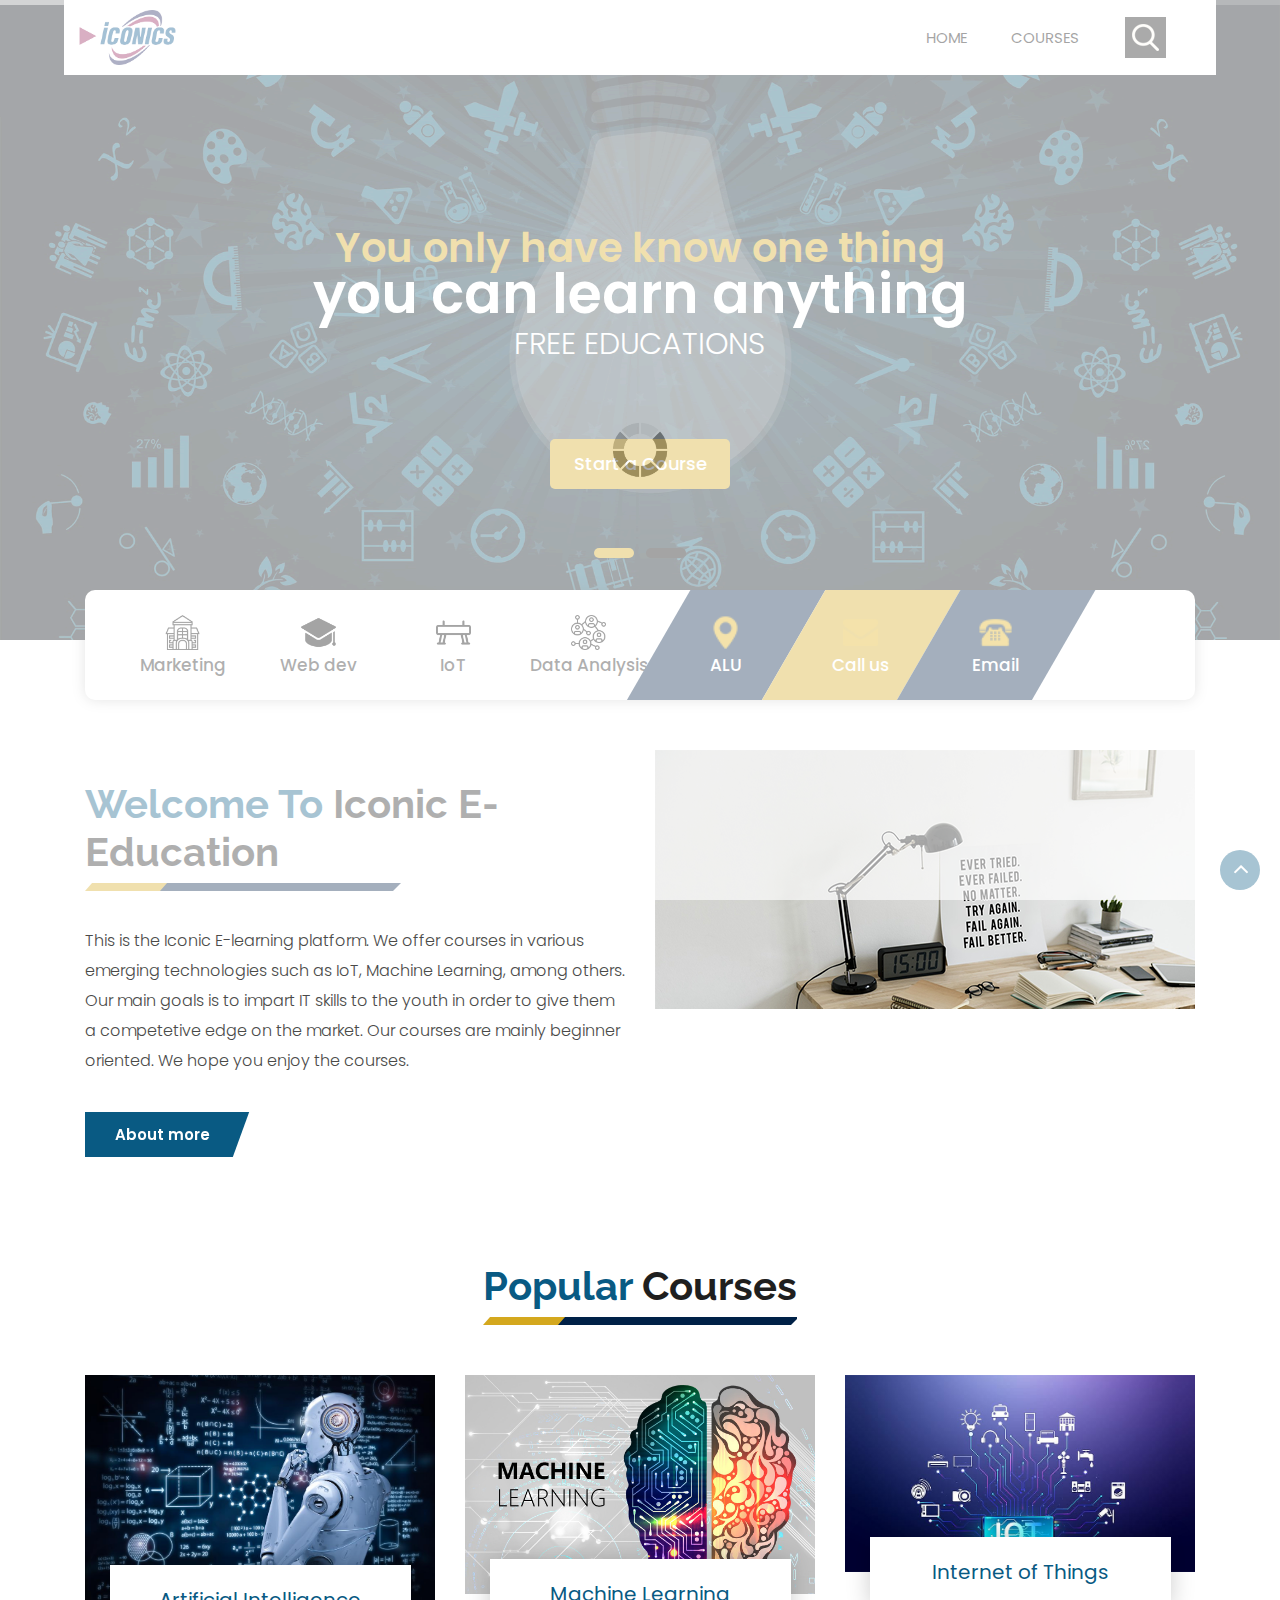
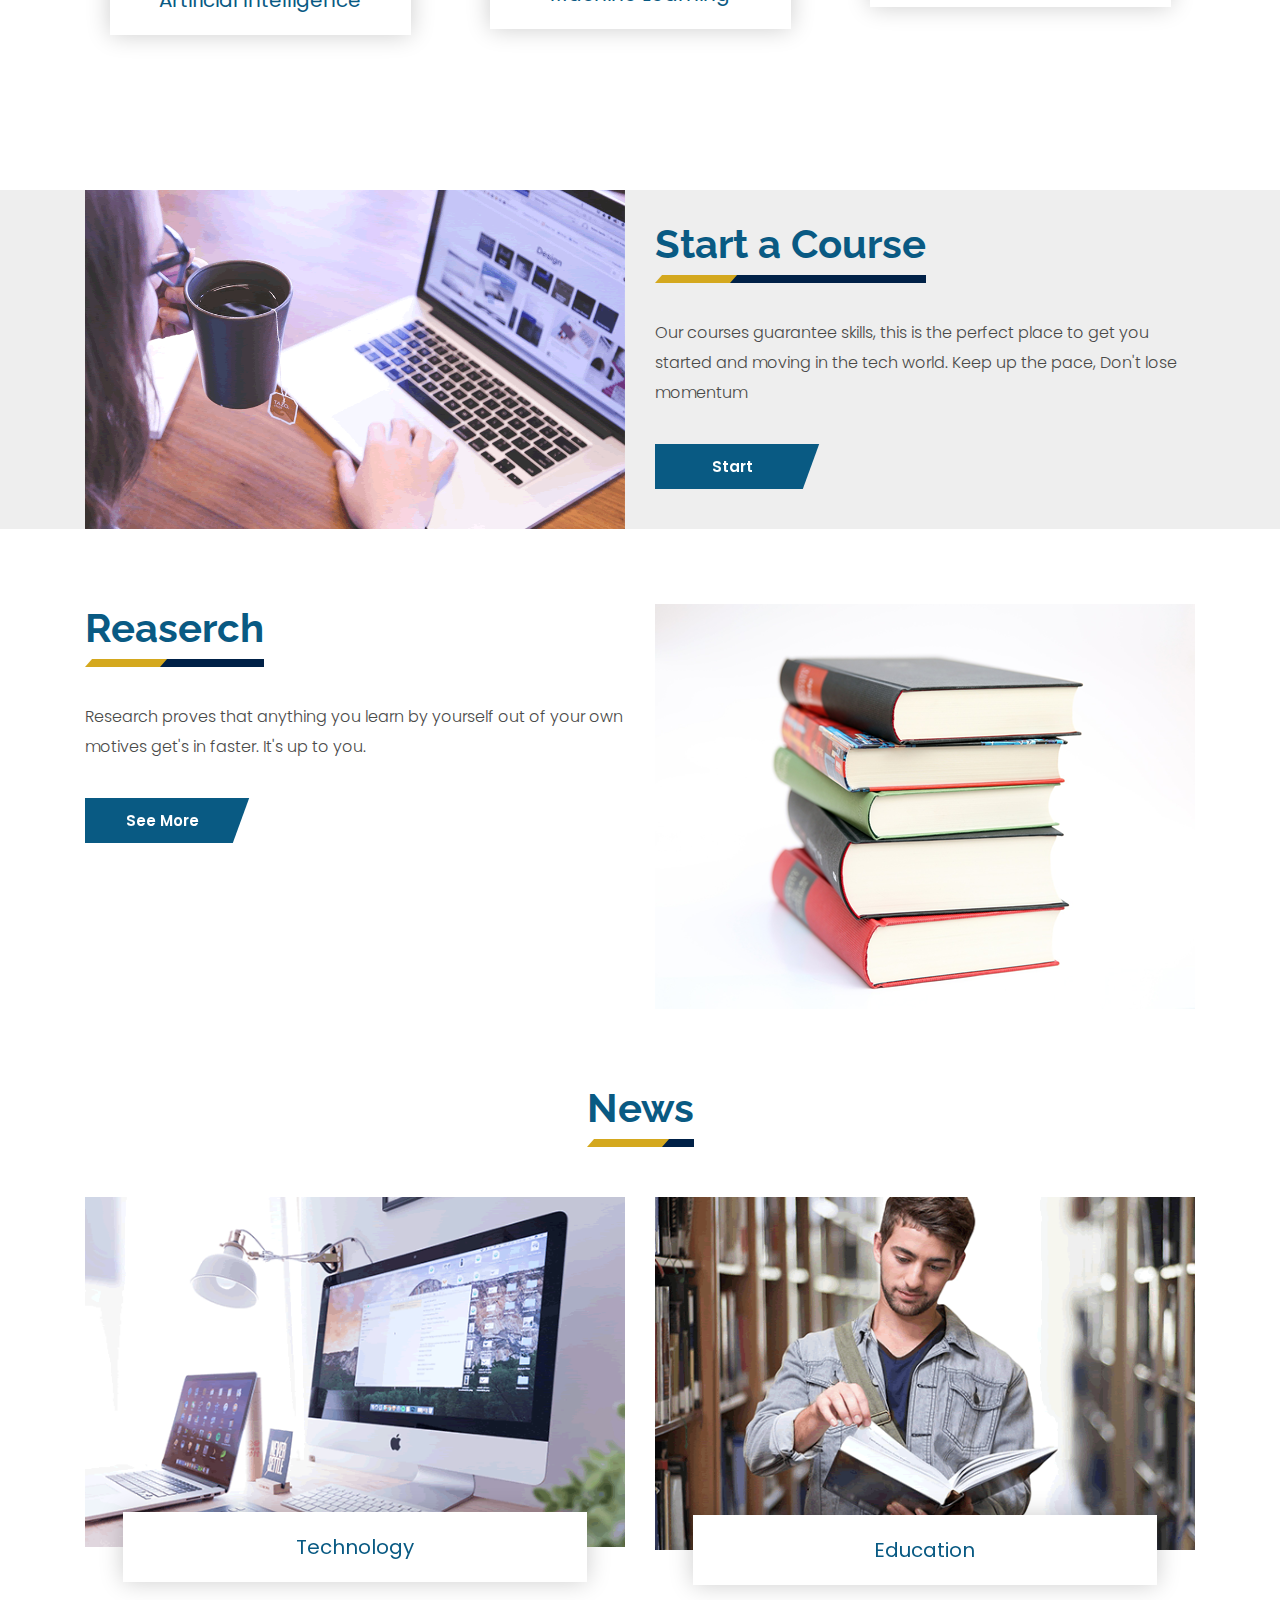
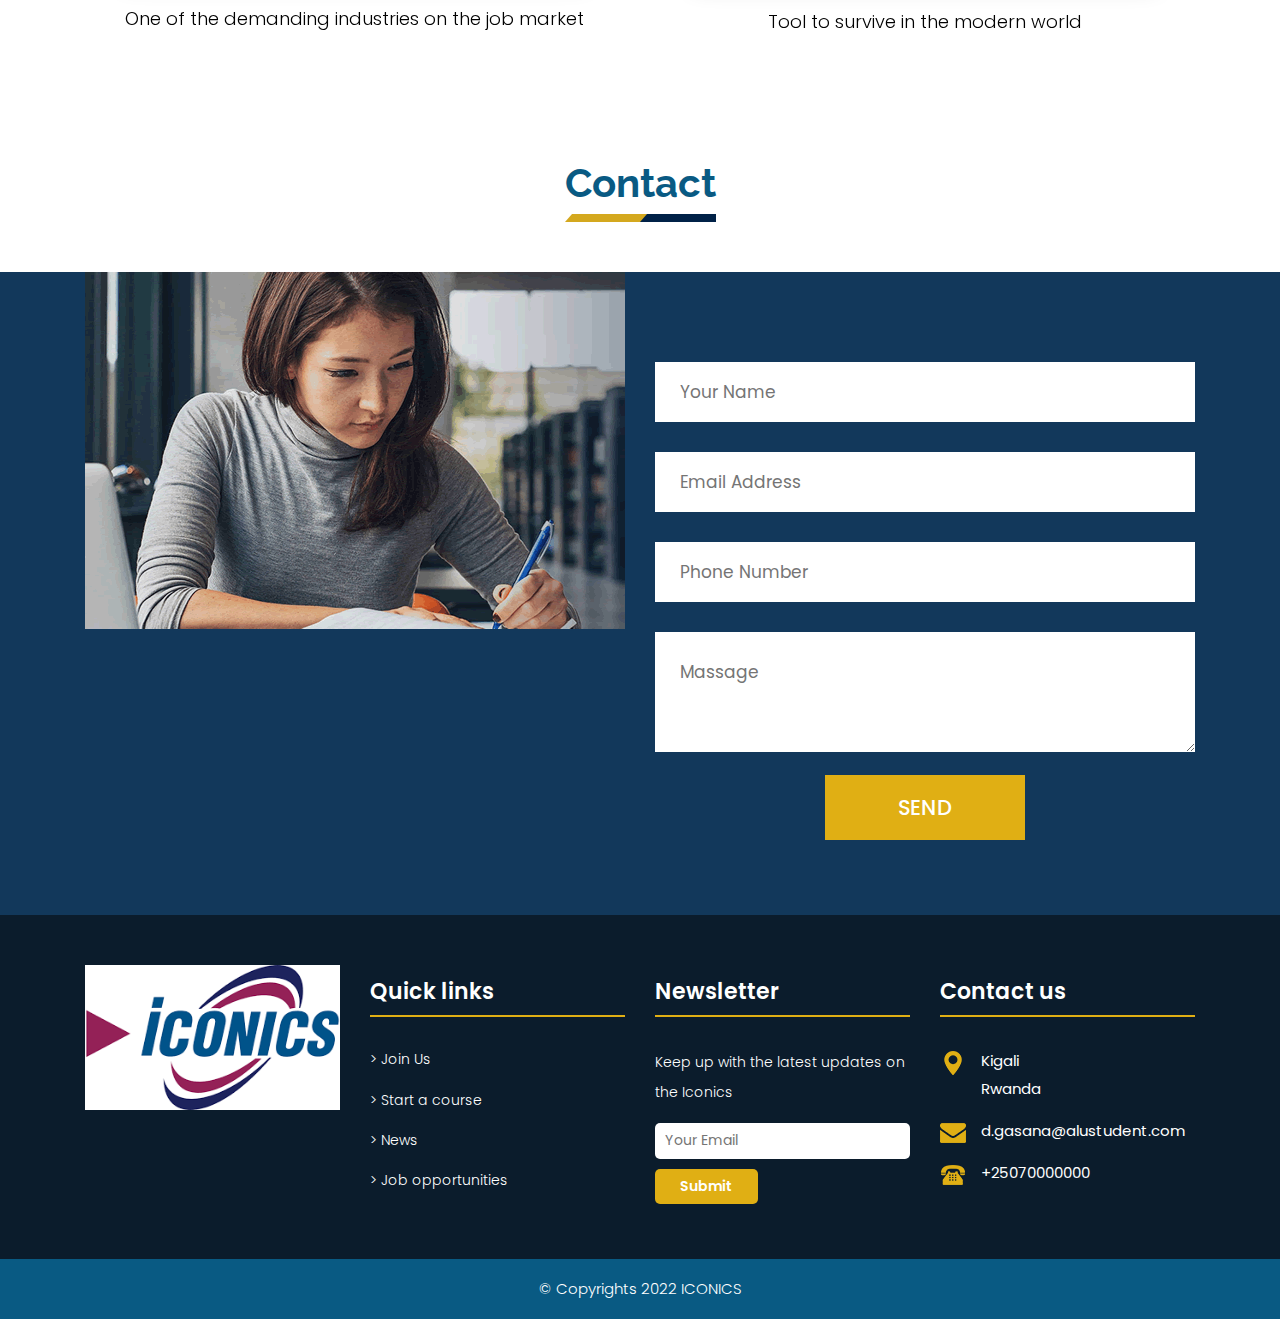
==== commit c4d2607a: "Update index.html" ====
--- a/index.html
+++ b/index.html
@@ -127,10 +127,10 @@
 			     <div class="tab_menu">
 				    <ul>
 					   <li><a href="#"><span class="icon"><img src="images/i1.png" alt="#" /></span><span>Marketing</span></a></li>
-					   <li><a href="#"><span class="icon"><img src="images/i2.png" alt="#" /></span><span>Web development</span></a></li>
-					   <li><a href="#"><span class="icon"><img src="images/i3.png" alt="#" /></span><span>Internet of Things</span></a></li>
+					   <li><a href="#"><span class="icon"><img src="images/i2.png" alt="#" /></span><span>Web dev</span></a></li>
+					   <li><a href="#"><span class="icon"><img src="images/i3.png" alt="#" /></span><span>IoT</span></a></li>
 					   <li><a href="#"><span class="icon"><img src="images/i4.png" alt="#" /></span><span>Data Analysis</span></a></li>
-					   <li><a href="#"><span class="icon"><img src="images/i5.png" alt="#" /></span><span>Big data</span></a></li>
+					   <li><a href="#"><span class="icon"><img src="images/i5.png" alt="#" /></span><span>ALU</span></a></li>
 					   <li><a href="#"><span class="icon"><img src="images/i6.png" alt="#" /></span><span>Call us</span></a></li>
 					   <li><a href="#"><span class="icon"><img src="images/i7.png" alt="#" /></span><span>Email</span></a></li>
 					</ul>
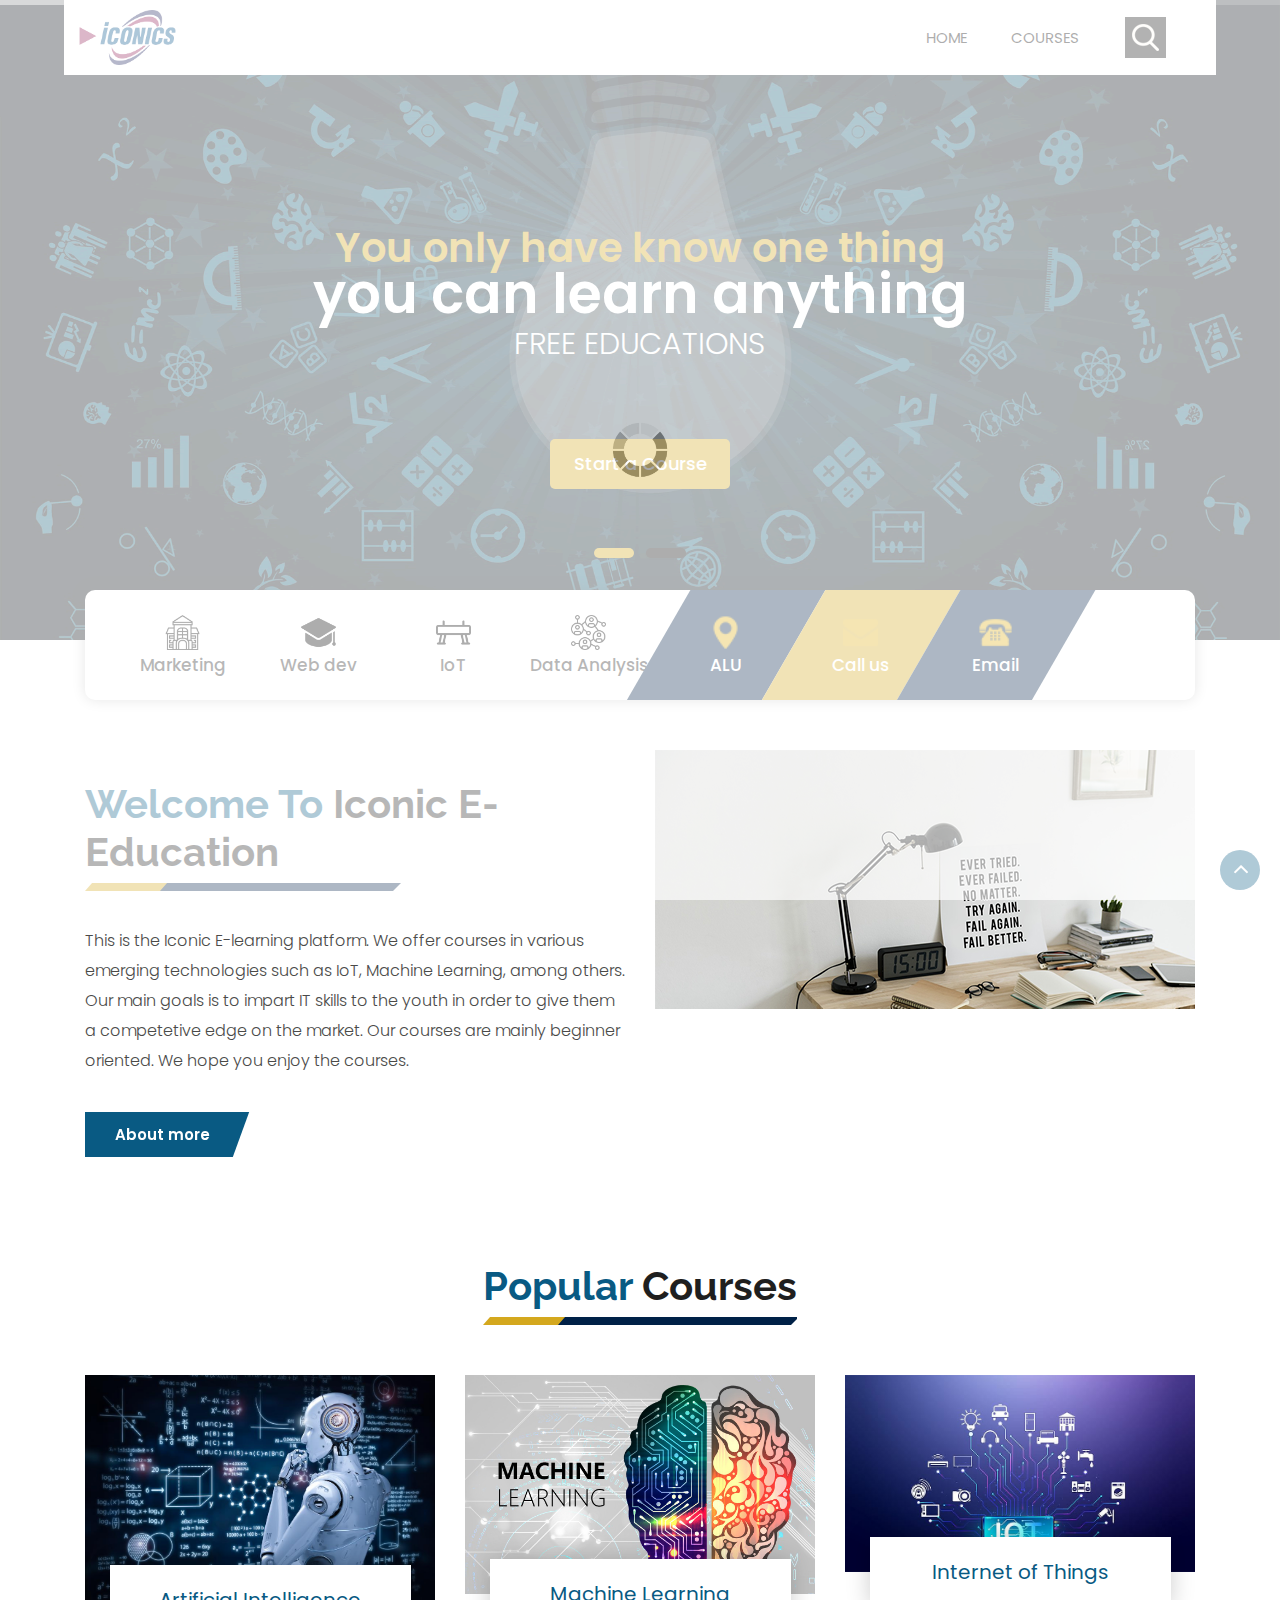
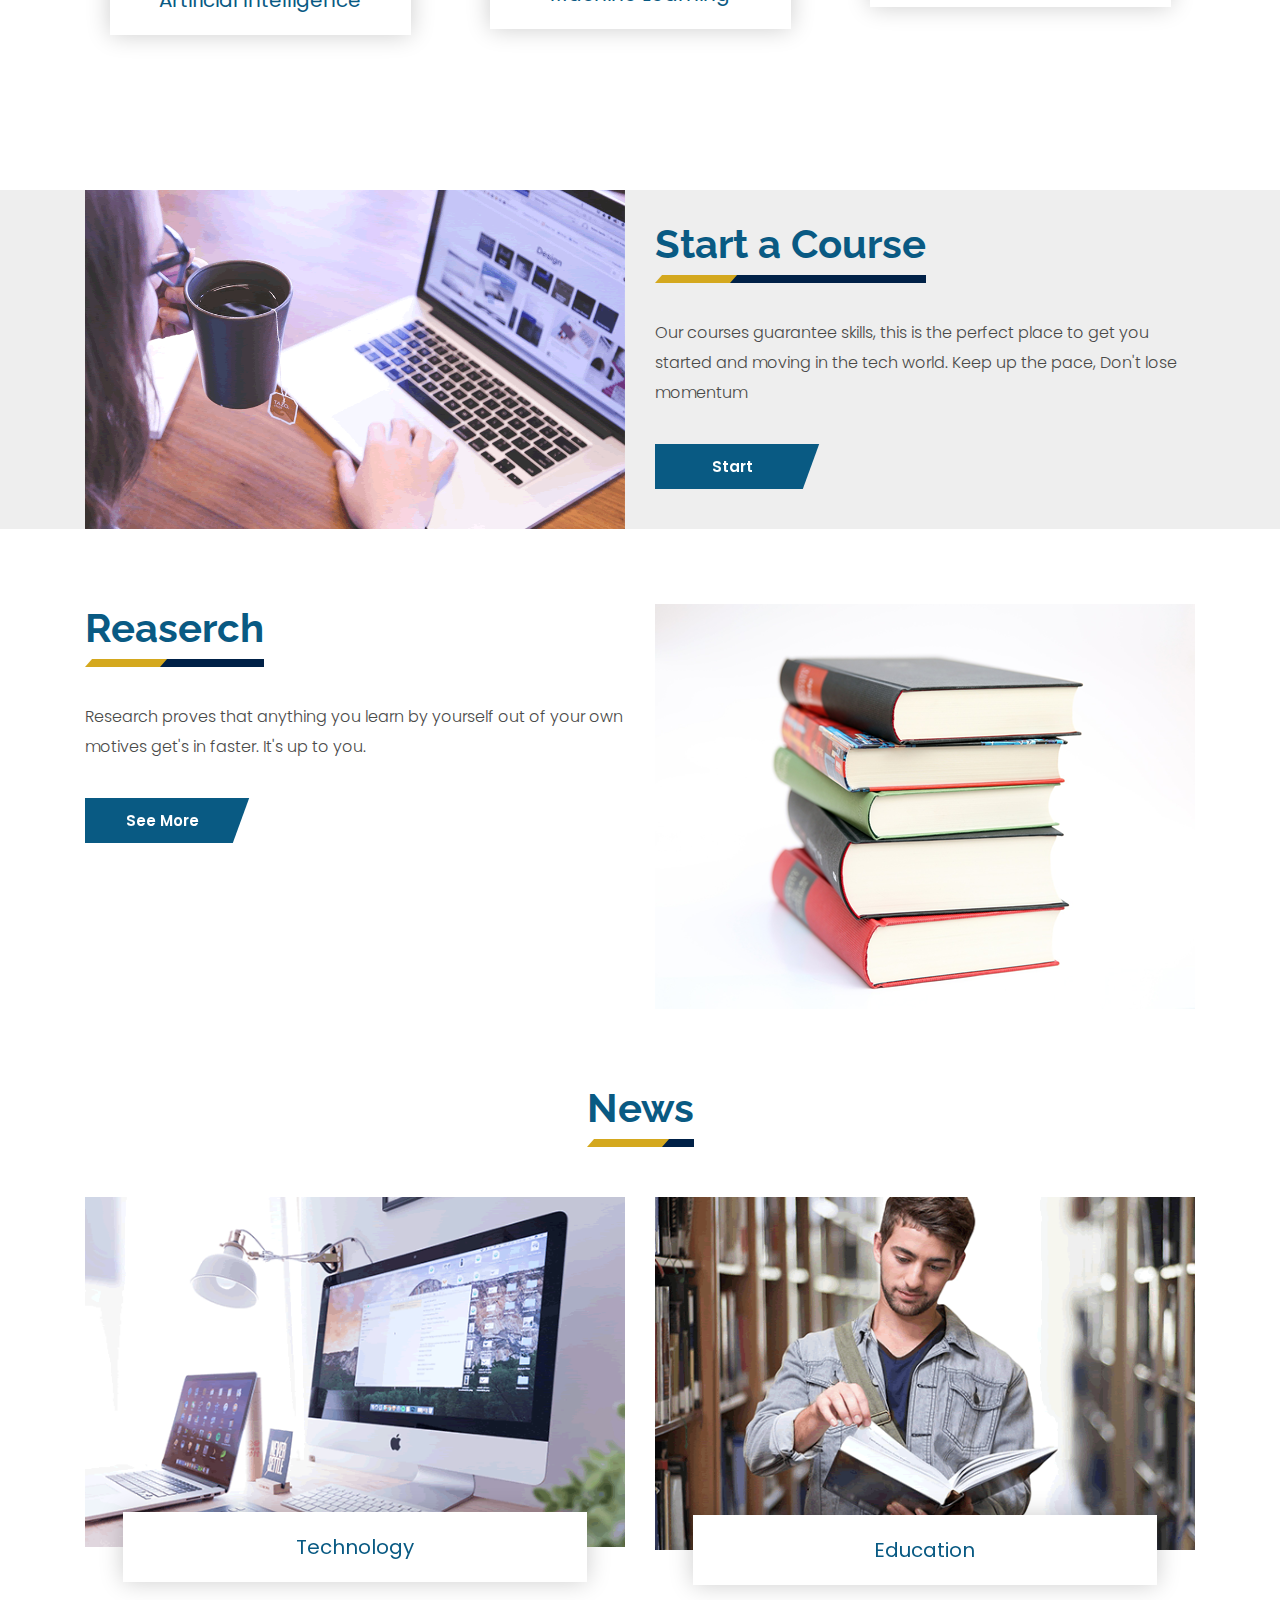
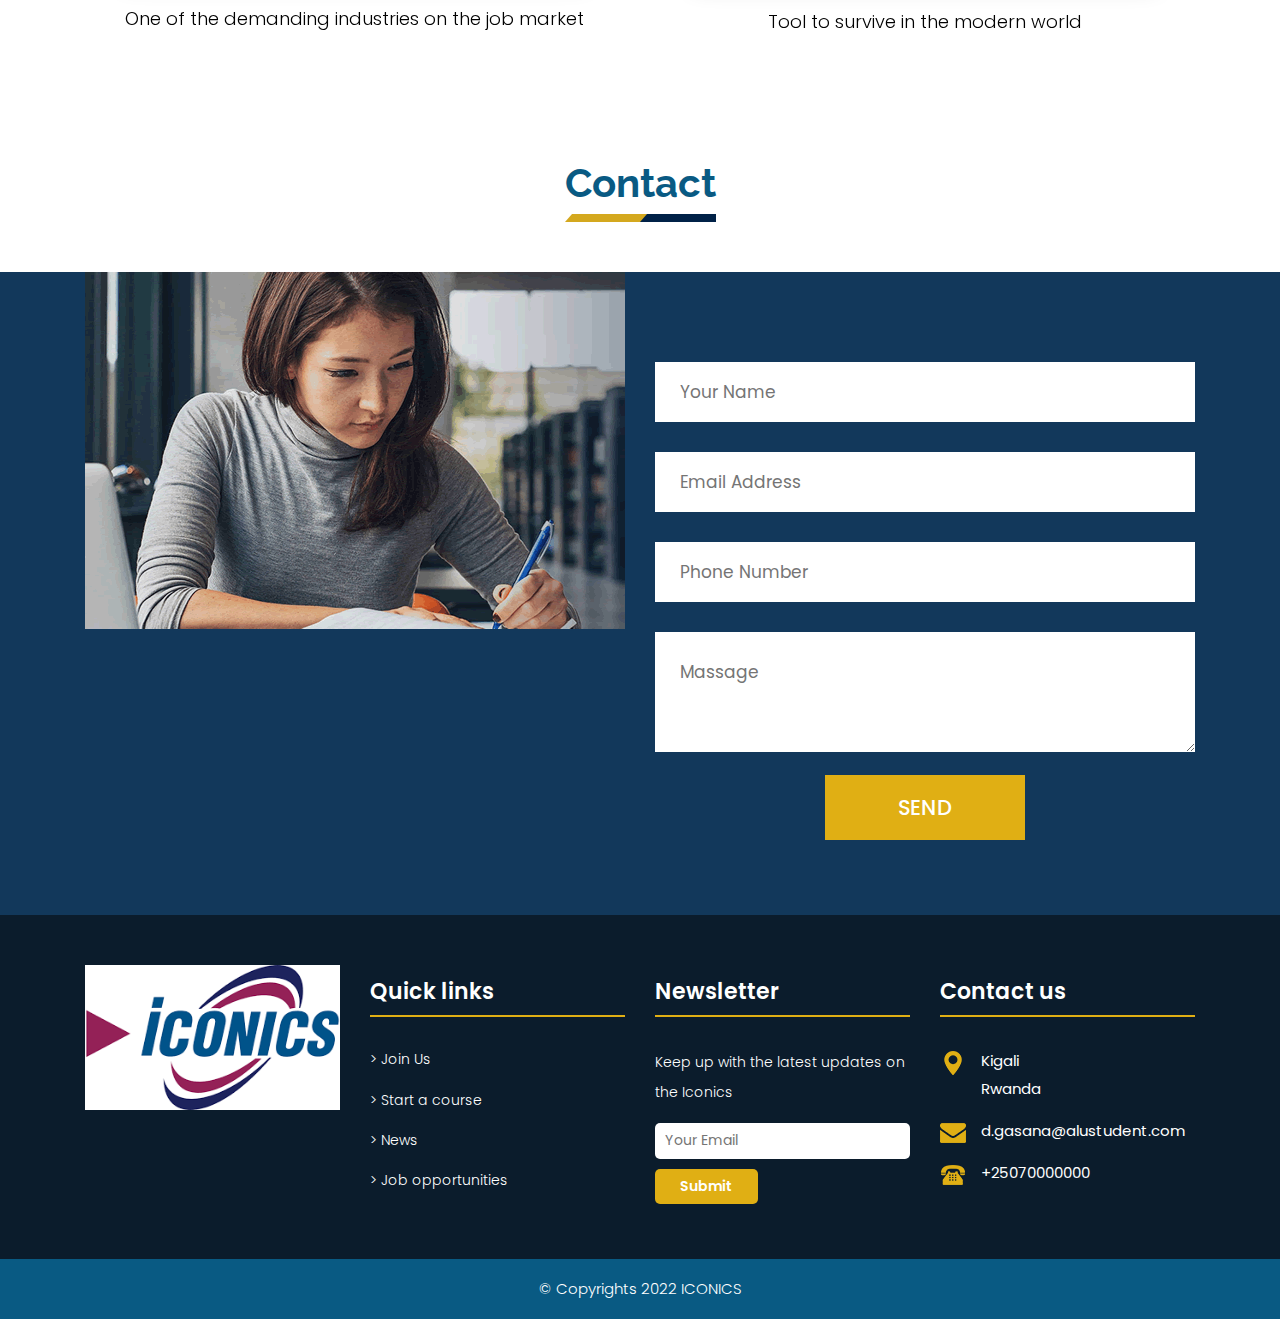
==== commit 76bd41a6: "Update index.html" ====
--- a/index.html
+++ b/index.html
@@ -355,7 +355,7 @@
                  </div>
 				 <div class="layout_padding col-lg-6 col-md-6 col-sm-12">
 				    <div class="contact_form">
-					    <form action="contact.html">
+					    <form action="">
 						   <fieldset>
 						       <div class="full field">
 							      <input type="text" placeholder="Your Name" name="your name" />
